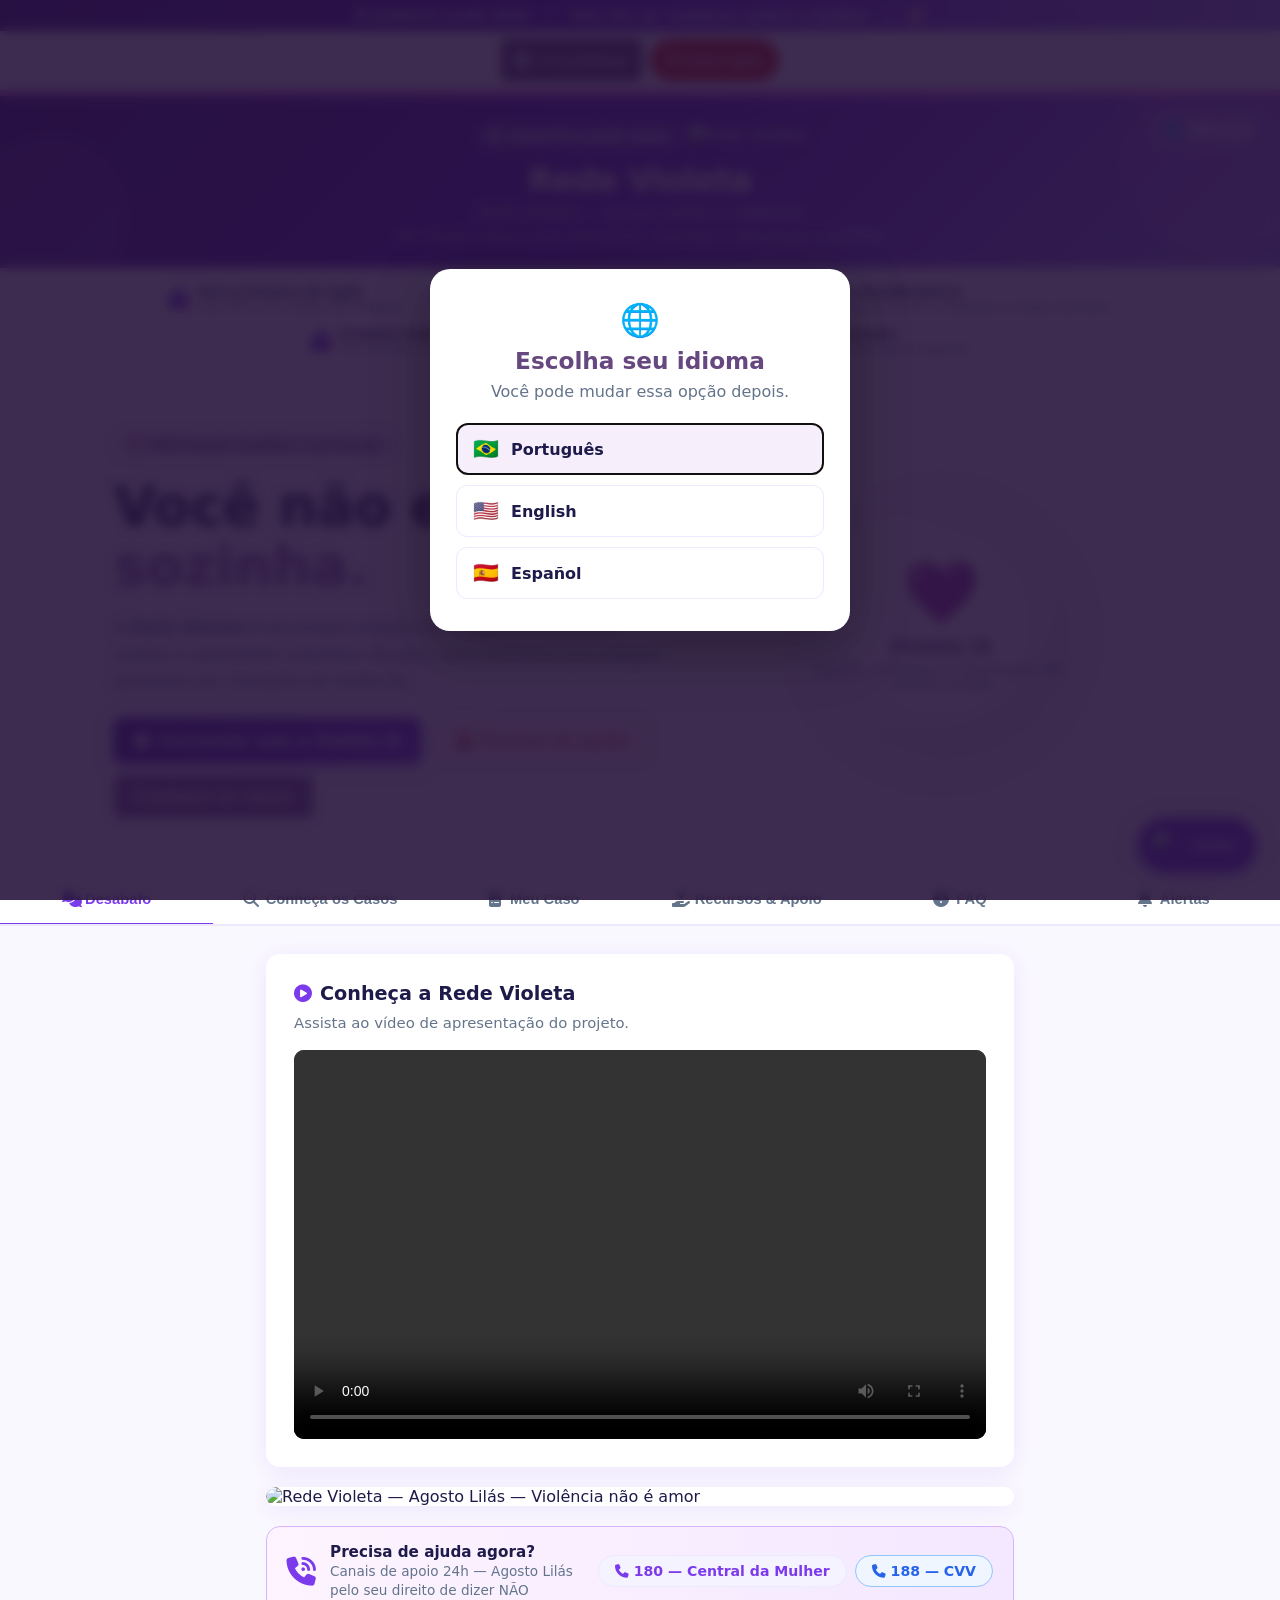
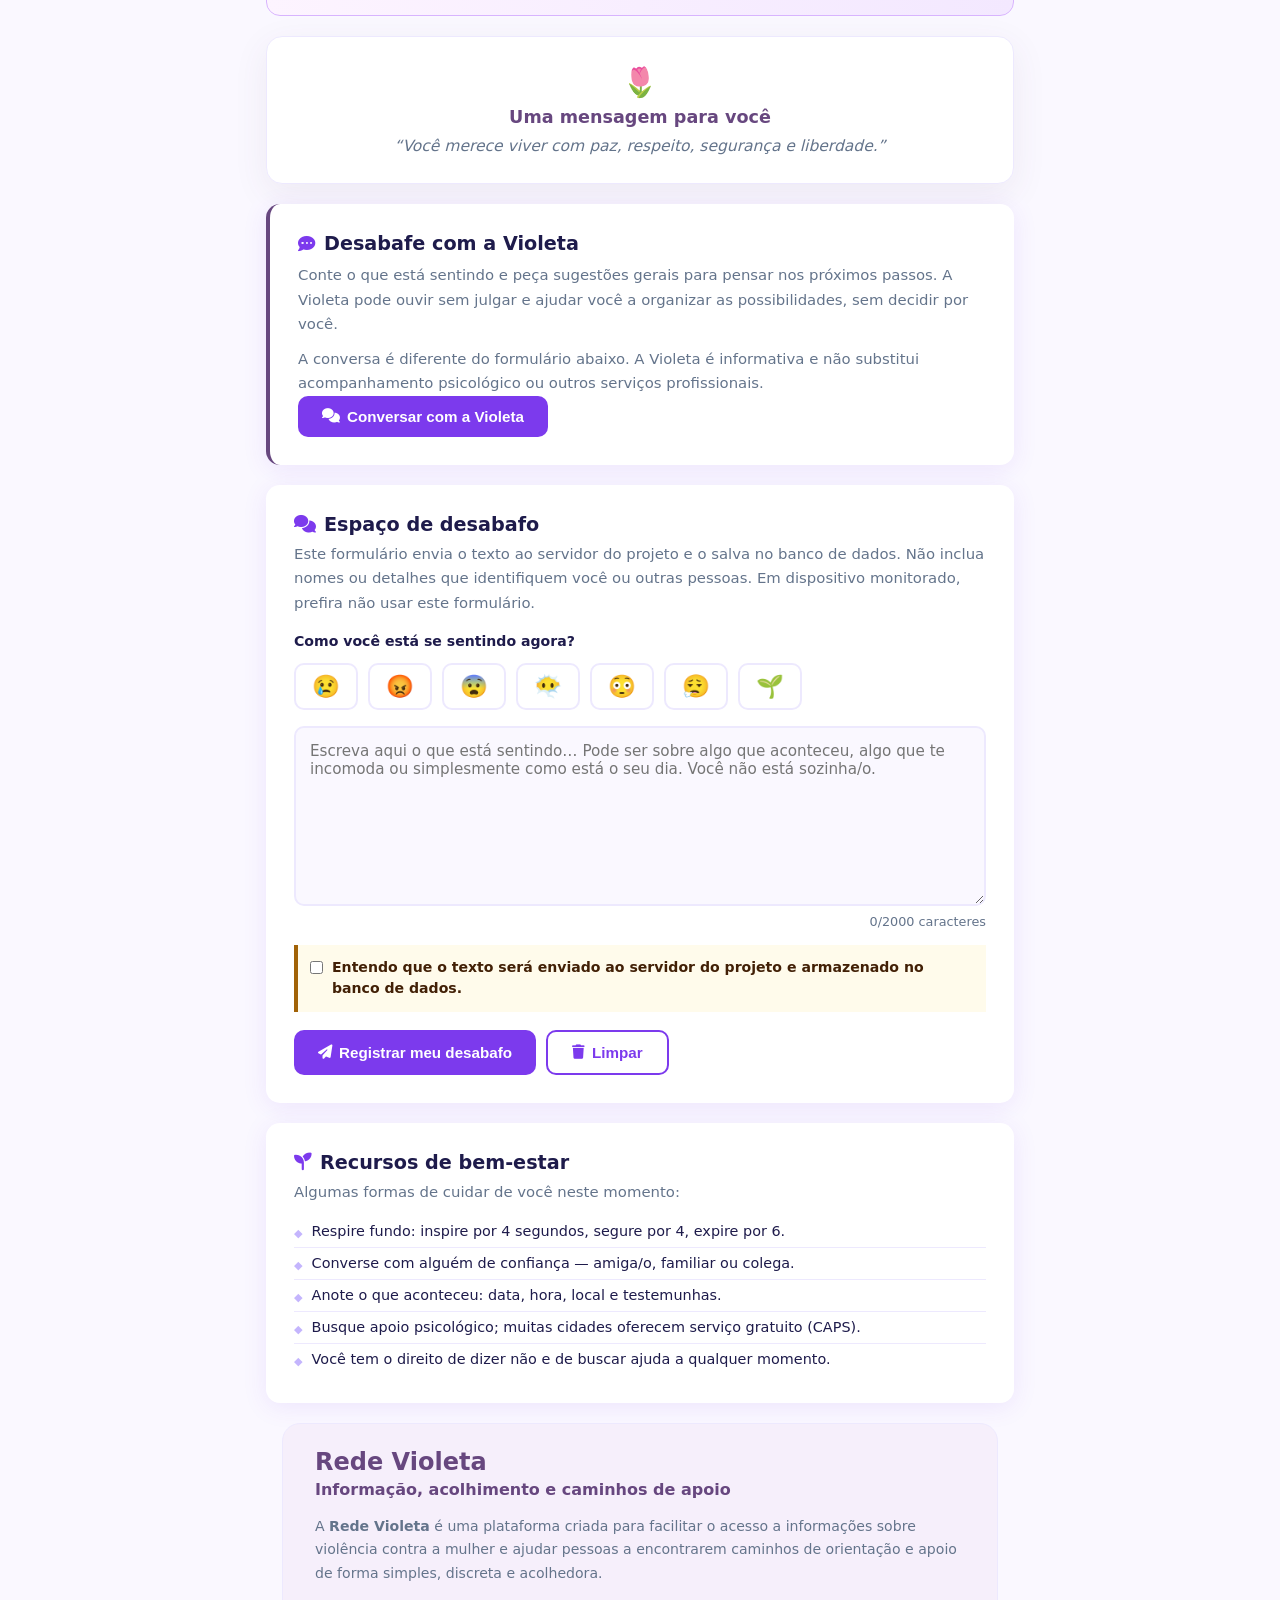
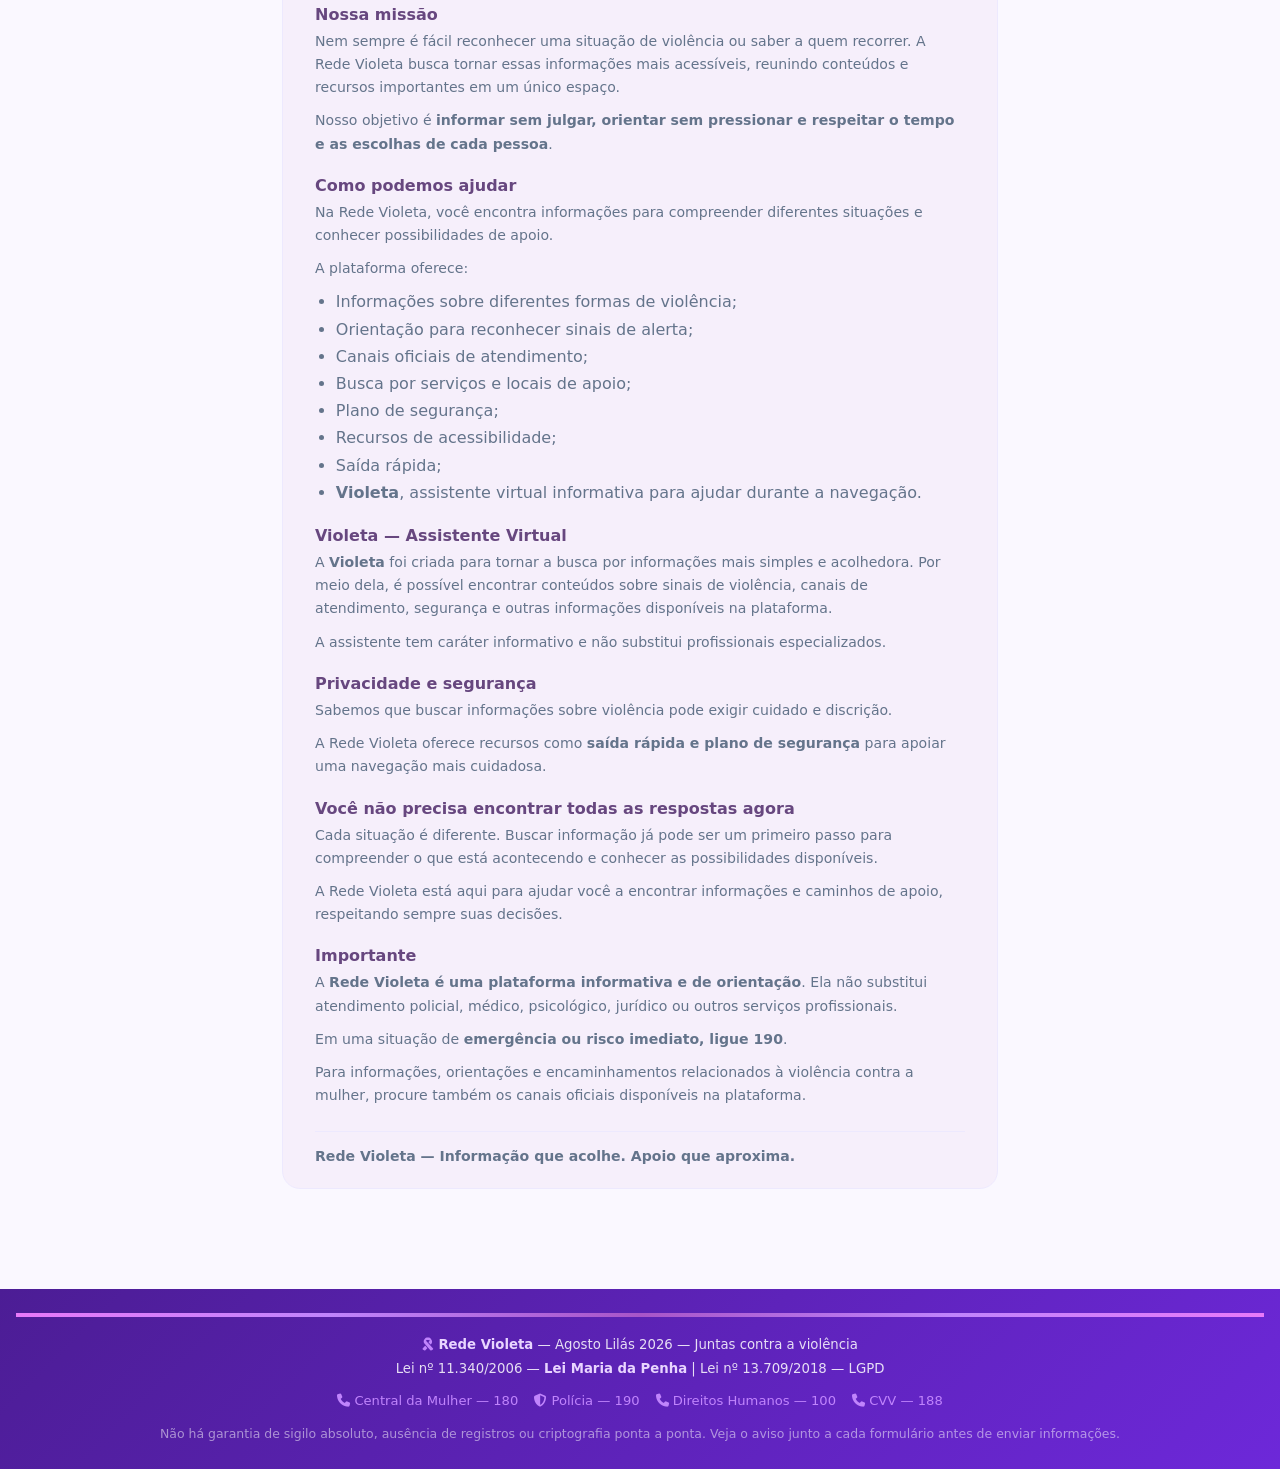
==== index.html @ a1404927 "o" ====
<!DOCTYPE html>
<html lang="pt-BR">
<head>
  <meta charset="UTF-8" />
  <meta name="viewport" content="width=device-width, initial-scale=1.0" />
  <title>Rede Violeta</title>
  <meta http-equiv="Content-Security-Policy" content="default-src 'self'; script-src 'self' 'unsafe-inline' https://unpkg.com; style-src 'self' 'unsafe-inline' https://unpkg.com https://cdnjs.cloudflare.com; font-src 'self' https://cdnjs.cloudflare.com data:; img-src 'self' data: blob: https:; media-src 'self'; connect-src 'self' https: http://localhost:* http://127.0.0.1:*; object-src 'none'; base-uri 'self'; form-action 'self'" />
  <meta name="referrer" content="no-referrer" />
  <meta name="theme-color" content="#6b4d5b" />
  <meta name="description" content="Informações educativas e caminhos de apoio. Em emergência, ligue 190." />
  <link rel="manifest" href="manifest.webmanifest" />
  <link rel="icon" href="data:image/svg+xml,<svg xmlns='http://www.w3.org/2000/svg' viewBox='0 0 100 100'><text y='.9em' font-size='90'>🌸</text></svg>" />
  <link rel="stylesheet" href="style.css" />
  <link rel="stylesheet" href="https://unpkg.com/leaflet@1.9.4/dist/leaflet.css" integrity="sha256-p4NxAoJBhIIN+hmNHrzRCf9tD/miZyoHS5obTRR9BMY=" crossorigin="" />
  <link rel="stylesheet" href="https://cdnjs.cloudflare.com/ajax/libs/font-awesome/6.5.0/css/all.min.css" />
</head>
<body>

<section class="language-gate" id="languageGate" role="dialog" aria-modal="true" aria-labelledby="languageGateTitle">
  <div class="language-gate-card">
    <div class="language-gate-icon" aria-hidden="true">🌐</div>
    <h1 id="languageGateTitle">Escolha seu idioma</h1>
    <p>Você pode mudar essa opção depois.</p>
    <div class="language-options">
      <button type="button" onclick="setSiteLanguage('pt')"><span>🇧🇷</span> Português</button>
      <button type="button" onclick="setSiteLanguage('en')"><span>🇺🇸</span> English</button>
      <button type="button" onclick="setSiteLanguage('es')"><span>🇪🇸</span> Español</button>
    </div>
  </div>
</section>

<!-- ─── Acessibilidade ─── -->
<div class="a11y-panel" id="a11yPanel" role="dialog" aria-modal="false" aria-labelledby="a11yPanelTitle">
  <h2 id="a11yPanelTitle">♿ Acessibilidade
    <button class="a11y-close" onclick="painelAcessibilidade(false)" aria-label="Fechar opções de acessibilidade">&times;</button>
  </h2>
  <p class="a11y-sub">Ajuste a página do seu jeito. As preferências ficam salvas neste navegador.</p>

  <div class="a11y-option">
    <span class="a11y-label">Tamanho da fonte</span>
    <div class="a11y-font-controls">
      <button type="button" onclick="alterarFonte(-10)" aria-label="Diminuir fonte">A-</button>
      <button type="button" onclick="alterarFonte(0)" aria-label="Fonte padrão">A</button>
      <button type="button" onclick="alterarFonte(10)" aria-label="Aumentar fonte">A+</button>
    </div>
  </div>

  <div class="a11y-option">
    <span class="a11y-label">Alto contraste</span>
    <label class="a11y-switch">
      <input type="checkbox" id="a11yContrast" onchange="definirPreferenciaAcessibilidade('contrast', this.checked)" aria-label="Ativar alto contraste">
      <span class="a11y-track"></span><span class="a11y-thumb"></span>
    </label>
  </div>

  <div class="a11y-option">
    <span class="a11y-label">Ler conteúdo em voz alta</span>
    <label class="a11y-switch">
      <input type="checkbox" id="a11yReadAloud" onchange="definirPreferenciaAcessibilidade('readOnClick', this.checked)" aria-label="Ativar leitura de conteúdo em voz alta ao clicar nos textos">
      <span class="a11y-track"></span><span class="a11y-thumb"></span>
    </label>
  </div>

  <div class="a11y-option">
    <span class="a11y-label">Pausar animações</span>
    <label class="a11y-switch">
      <input type="checkbox" id="a11yMotion" onchange="definirPreferenciaAcessibilidade('reducedMotion', this.checked)" aria-label="Pausar animações e transições">
      <span class="a11y-track"></span><span class="a11y-thumb"></span>
    </label>
  </div>

  <div class="a11y-option">
    <span class="a11y-label">Foco visível destacado</span>
    <label class="a11y-switch">
      <input type="checkbox" id="a11yFocus" onchange="definirPreferenciaAcessibilidade('focus', this.checked)" aria-label="Destacar foco do teclado">
      <span class="a11y-track"></span><span class="a11y-thumb"></span>
    </label>
  </div>

  <div class="a11y-option" style="border-top:1px solid var(--border);">
    <span class="a11y-label">Restaurar padrões</span>
    <button class="btn btn-outline" style="padding:6px 12px;font-size:.78rem;" onclick="resetAcessibilidade()">Resetar</button>
  </div>
</div>

<!-- ─── Banner Campanha ─── -->
<div class="campaign-banner">
  <i class="fa-solid fa-ribbon"></i> AGOSTO LILÁS 2026 <span>|</span> Pelo fim da violência contra a mulher <span>|</span> 🌸
</div>

<div class="utility-bar" role="toolbar" aria-label="Acessibilidade e segurança">
  <button class="a11y-fab" id="a11yFab" onclick="painelAcessibilidade()" aria-haspopup="true" aria-expanded="false" aria-controls="a11yPanel" aria-label="Abrir opções de acessibilidade">
    <i class="fa-solid fa-universal-access" aria-hidden="true"></i><span>Acessibilidade</span>
  </button>
  <button class="quick-exit-btn" id="quickExitBtn" onclick="saidaRapida()" aria-label="Sair rapidamente deste site e ir para uma página neutra">
    <i class="fa-solid fa-arrow-up-right-from-square" aria-hidden="true"></i> Saída rápida
  </button>
</div>

<!-- ───────── Header ───────── -->
<header>
  <div class="header-ribbon"></div>
  <div class="header-inner">
    <button type="button" class="language-change-btn" onclick="showLanguagePicker()" aria-label="Mudar idioma">🌐 <span data-i18n="language-button">Idioma</span></button>
    <div class="header-campaign"><i class="fa-solid fa-ribbon dot-spin"></i> Agosto Lilás 2026</div>
    <img src="img/img.jpeg" alt="Rede Violeta" class="header-logo" />
    <h1>Rede Violeta</h1>
    <p class="h1-sub">Rede Violeta — Juntas contra a violência</p>
    <p>Um espaço seguro para desabafar, aprender e denunciar o assédio.</p>
    <button class="pwa-install-btn" id="installPwaBtn" type="button" hidden>
      <i class="fa-solid fa-download" aria-hidden="true"></i> Instalar aplicativo
    </button>
  </div>
</header>

<!-- ─── Faixa de Confiabilidade ─── -->
<div class="trust-strip" role="list" aria-label="Indicadores de segurança">
  <div class="trust-item" role="listitem">
    <span class="trust-icon"><i class="fa-solid fa-lock"></i></span>
    <div>
      <strong>Sem promessa de sigilo</strong>
      <span>Leia como seus dados são tratados</span>
    </div>
  </div>
  <div class="trust-sep" aria-hidden="true"></div>
  <div class="trust-item" role="listitem">
    <span class="trust-icon"><i class="fa-solid fa-shield-halved"></i></span>
    <div>
      <strong>Dados enviados ao servidor</strong>
      <span>Desabafos e denúncias são persistidos pelo projeto</span>
    </div>
  </div>
  <div class="trust-sep" aria-hidden="true"></div>
  <div class="trust-item" role="listitem">
    <span class="trust-icon"><i class="fa-solid fa-file-contract"></i></span>
    <div>
      <strong>Evite identificadores</strong>
      <span>Não informe nomes, endereços ou dados sensíveis</span>
    </div>
  </div>
  <div class="trust-sep" aria-hidden="true"></div>
  <div class="trust-item" role="listitem">
    <span class="trust-icon"><i class="fa-solid fa-lock"></i></span>
    <div>
      <strong>Conexão depende da hospedagem</strong>
      <span>Use somente o endereço oficial com HTTPS</span>
    </div>
  </div>
  <div class="trust-sep" aria-hidden="true"></div>
  <div class="trust-item" role="listitem">
    <span class="trust-icon"><i class="fa-solid fa-circle-check"></i></span>
    <div>
      <strong>Sem garantia contra rastreamento</strong>
      <span>Navegador, rede e hospedagem podem gerar registros</span>
    </div>
  </div>
</div>

<!-- ───────── Hero ───────── -->
<div class="hero-wrap" id="inicio">
  <div class="hero">
    <div>
      <span class="hero-label">🌷 Informação também é proteção</span>
      <h1>Você não está <span>sozinha.</span></h1>
      <p class="hero-desc">
        A <strong>Rede Violeta</strong> é um projeto acadêmico criado para informar,
        acolher e apresentar caminhos de apoio para mulheres que estejam passando
        por situações de violência.
      </p>
      <div class="hero-buttons">
        <a href="#" class="btn-ai-hero" onclick="openAssistant(); return false;">
          <i class="fa-solid fa-comment-dots" aria-hidden="true"></i> Conversar com a Violeta IA
        </a>
        <a href="#" class="btn-emergency-hero" onclick="switchTab('recursos'); document.querySelector('.tab-nav').scrollIntoView({behavior:'smooth'}); return false;">
          🚨 Preciso de ajuda
        </a>
        <a href="#" class="btn-cases-hero" onclick="switchTab('identificar'); document.querySelector('.tab-nav').scrollIntoView({behavior:'smooth'}); return false;">
          Conheça os casos
        </a>
      </div>
    </div>
    <div class="hero-art">
      <div class="lilac-circle">
        <div class="art-content">
          <div class="art-heart">💜</div>
          <h3>Violeta IA</h3>
          <p>Escuta acolhedora e informação; não substitui terapia</p>
        </div>
      </div>
    </div>
  </div>
</div>

<!-- ───────── Tabs ───────── -->
<nav class="tab-nav" role="tablist">
  <button class="tab-btn active" onclick="switchTab('desabafo')" role="tab" aria-selected="true">
    <i class="fa-solid fa-comments"></i> Desabafo
  </button>
  <button class="tab-btn" onclick="switchTab('identificar')" role="tab" aria-selected="false">
    <i class="fa-solid fa-magnifying-glass"></i> Conheça os Casos
  </button>
  <button class="tab-btn" onclick="switchTab('quiz')" role="tab" aria-selected="false">
    <i class="fa-solid fa-clipboard-list"></i> Meu Caso
  </button>
  <button class="tab-btn" onclick="switchTab('recursos')" role="tab" aria-selected="false">
    <i class="fa-solid fa-hand-holding-heart"></i> Recursos & Apoio
  </button>
  <button class="tab-btn" onclick="switchTab('faq')" role="tab" aria-selected="false">
    <i class="fa-solid fa-circle-question"></i> FAQ
  </button>
  <button class="tab-btn" onclick="switchTab('alertas')" role="tab" aria-selected="false">
    <i class="fa-solid fa-bell"></i> Alertas
  </button>
</nav>

<!-- ───────── Main ───────── -->
<main>

  <!-- ══════ ABA 1 — DESABAFO ══════ -->
  <section id="tab-desabafo" class="tab-pane active">

    <div class="card presentation-video-card">
      <h2 id="presentationVideoTitle"><i class="fa-solid fa-circle-play" aria-hidden="true"></i> Conheça a Rede Violeta</h2>
      <p>Assista ao vídeo de apresentação do projeto.</p>
      <video class="presentation-video" controls preload="metadata" playsinline aria-labelledby="presentationVideoTitle">
        <source src="video/violeta.mp4" type="video/mp4" />
        Seu navegador não oferece suporte à reprodução de vídeo.
      </video>
    </div>

    <div class="card banner-card">
      <img src="img/img.jpeg" alt="Rede Violeta — Agosto Lilás — Violência não é amor" class="banner-img" />
    </div>

    <div class="hotline-strip">
      <span class="hl-icon"><i class="fa-solid fa-phone-volume"></i></span>
      <div class="hl-text">
        <strong>Precisa de ajuda agora?</strong>
        <span>Canais de apoio 24h — Agosto Lilás pelo seu direito de dizer NÃO</span>
      </div>
      <div class="hl-numbers">
        <a href="tel:180" class="hotline-number hn-lilac"><i class="fa-solid fa-phone"></i> 180 — Central da Mulher</a>
        <a href="tel:188" class="hotline-number hn-blue"><i class="fa-solid fa-phone"></i> 188 — CVV</a>
      </div>
    </div>

    <div class="message-card">
      <div class="message-icon">🌷</div>
      <h2>Uma mensagem para você</h2>
      <p id="comfortMessage">&ldquo;Você merece viver com paz, respeito, segurança e liberdade.&rdquo;</p>
    </div>

    <div class="card violeta-support-card">
      <h2><i class="fa-solid fa-comment-dots" aria-hidden="true"></i> Desabafe com a Violeta</h2>
      <p>Conte o que está sentindo e peça sugestões gerais para pensar nos próximos passos. A Violeta pode ouvir sem julgar e ajudar você a organizar as possibilidades, sem decidir por você.</p>
      <p class="violeta-support-limit">A conversa é diferente do formulário abaixo. A Violeta é informativa e não substitui acompanhamento psicológico ou outros serviços profissionais.</p>
      <button type="button" class="btn btn-primary" onclick="openAssistant()">
        <i class="fa-solid fa-comments" aria-hidden="true"></i> Conversar com a Violeta
      </button>
    </div>

    <div class="card">
      <h2><i class="fa-solid fa-comments"></i> Espaço de desabafo</h2>
      <p>Este formulário envia o texto ao servidor do projeto e o salva no banco de dados. Não inclua nomes ou detalhes que identifiquem você ou outras pessoas. Em dispositivo monitorado, prefira não usar este formulário.</p>

      <div class="mood-wrap">
        <label class="mood-label">Como você está se sentindo agora?</label>
        <div class="mood-row" id="moodRow">
          <button class="mood-btn" data-mood="triste"        title="Triste">😢</button>
          <button class="mood-btn" data-mood="com raiva"     title="Com raiva">😡</button>
          <button class="mood-btn" data-mood="com medo"      title="Com medo">😨</button>
          <button class="mood-btn" data-mood="perdida/o"     title="Perdida/o">😶‍🌫️</button>
          <button class="mood-btn" data-mood="envergonhada/o" title="Envergonhada/o">😳</button>
          <button class="mood-btn" data-mood="aliviada/o"    title="Aliviada/o">😮‍💨</button>
          <button class="mood-btn" data-mood="esperançosa/o" title="Esperançosa/o">🌱</button>
        </div>
      </div>

      <textarea id="desabafoText"
        placeholder="Escreva aqui o que está sentindo… Pode ser sobre algo que aconteceu, algo que te incomoda ou simplesmente como está o seu dia. Você não está sozinha/o."
        oninput="updateCharCount(this,'desabafoCount',2000)" maxlength="2000"></textarea>
      <div class="char-count"><span id="desabafoCount">0</span>/2000 caracteres</div>
      <div id="desabafoError" class="alert alert-warning mt-14 is-hidden" role="alert">
        <span><i class="fa-solid fa-triangle-exclamation"></i></span>
        <span>Não foi possível confirmar o recebimento. O servidor pode ter recebido o texto; evite reenviar para não criar duplicatas. Em perigo imediato, ligue 190.</span>
      </div>

      <div id="moodFeedback" class="alert alert-info mt-14 is-hidden">
        <span><i class="fa-solid fa-lightbulb"></i></span>
        <span id="moodFeedbackText"></span>
      </div>

      <label class="consent-note"><input type="checkbox" id="desabafoConsent"> Entendo que o texto será enviado ao servidor do projeto e armazenado no banco de dados.</label>
      <div class="btn-row">
        <button class="btn btn-primary" onclick="enviarDesabafo()"><i class="fa-solid fa-paper-plane"></i> Registrar meu desabafo</button>
        <button class="btn btn-outline" onclick="limparDesabafo()"><i class="fa-solid fa-trash"></i> Limpar</button>
      </div>
    </div>

    <div class="card is-hidden" id="desabafoSuccess">
      <div class="success-overlay show">
        <div class="success-circle"><i class="fa-solid fa-check"></i></div>
        <h3>Obrigada por confiar!</h3>
        <p>O servidor do projeto confirmou o recebimento. O texto pode permanecer armazenado; não há garantia de sigilo absoluto. Você merece apoio e não está sozinha/o nessa situação.</p>
        <div id="assedioClassif" class="alert alert-info mt-12 is-hidden"></div>
        <div id="formalizarConfirm" class="alert alert-success mt-10 is-hidden"><span><i class="fa-solid fa-check"></i></span><span>Relato registrado no sistema do projeto; não é boletim de ocorrência nem denúncia oficial.</span></div>
        <div id="formalizarError" class="alert alert-warning mt-10 is-hidden" role="alert"><span><i class="fa-solid fa-triangle-exclamation"></i></span><span>Não foi possível formalizar a denúncia agora. Tente novamente mais tarde ou procure um serviço de atendimento.</span></div>
        <div class="btn-row centered mt-16">
          <button class="btn btn-outline is-hidden" id="btnFormalizar" onclick="formalizarDenuncia()"><i class="fa-solid fa-file-lines"></i> Enviar relato ao projeto</button>
          <button class="btn btn-outline mt-18" onclick="novoDesabafo()">Fazer outro desabafo</button>
        </div>
      </div>
    </div>

    <div class="card">
      <h2><i class="fa-solid fa-seedling"></i> Recursos de bem-estar</h2>
      <p>Algumas formas de cuidar de você neste momento:</p>
      <ul class="checklist mt-12">
        <li>Respire fundo: inspire por 4 segundos, segure por 4, expire por 6.</li>
        <li>Converse com alguém de confiança — amiga/o, familiar ou colega.</li>
        <li>Anote o que aconteceu: data, hora, local e testemunhas.</li>
        <li>Busque apoio psicológico; muitas cidades oferecem serviço gratuito (CAPS).</li>
        <li>Você tem o direito de dizer não e de buscar ajuda a qualquer momento.</li>
      </ul>
    </div>

  </section>

  <!-- ══════ ABA 2 — Conheça os Casos ══════ -->
  <section id="tab-identificar" class="tab-pane">

    <div class="card card-agosto">
      <h2><i class="fa-solid fa-ribbon"></i> O que é o Agosto Lilás?</h2>
      <p>O <strong>Agosto Lilás</strong> é um movimento nacional de conscientização contra a violência doméstica e sexual. Instituído em agosto — mês da Lei Maria da Penha (Lei nº 11.340/2006, sancionada em 07/08/2006) — o movimento usa o roxo/lilás como símbolo de resistência e esperança.</p>
      <p class="muted">No Brasil, <strong>1 mulher é vítima de violência a cada 6 minutos</strong>. Falar sobre isso é o primeiro passo para mudar.</p>
    </div>

    <div class="card">
      <h2><i class="fa-solid fa-book-open"></i> Casos que marcaram a história</h2>
      <p>Conhecer casos históricos ajuda a compreender a importância da prevenção, da informação e da rede de proteção.</p>
      <div class="simple-cases-grid">

        <article class="simple-case-card" id="caso-angela-diniz">
          <span class="case-year-badge">1976</span>
          <h3>Ângela Diniz</h3>
          <p>A socialite mineira foi assassinada pelo então namorado. O julgamento provocou grande debate social sobre a culpabilização da vítima e impulsionou discussões importantes sobre a violência contra mulheres.</p>
          <div class="case-msg-box">💜 O caso contribuiu para debates históricos sobre violência contra mulheres e sobre argumentos que culpabilizam vítimas.</div>
        </article>

        <article class="simple-case-card" id="caso-daniella-perez">
          <span class="case-year-badge">1992</span>
          <h3>Daniella Perez</h3>
          <p>A atriz e bailarina foi assassinada em 1992. O caso provocou grande mobilização social e a participação de sua mãe, Gloria Perez, em mudanças na legislação penal.</p>
          <div class="case-msg-box">💜 O caso mostra como a mobilização social pode contribuir para mudanças importantes na legislação.</div>
        </article>

        <article class="simple-case-card" id="caso-eloa-pimentel">
          <span class="case-year-badge">2008</span>
          <h3>Eloá Pimentel</h3>
          <p>Aos 15 anos, Eloá foi mantida em cárcere privado pelo ex-namorado em Santo André, SP. O caso teve grande repercussão nacional e o agressor foi condenado a 98 anos e 8 meses.</p>
          <div class="case-msg-box">💜 O caso reforça a importância de reconhecer situações de controle e ameaça e buscar ajuda.</div>
        </article>

        <article class="simple-case-card" id="caso-eliza-samudio">
          <span class="case-year-badge">2010</span>
          <h3>Eliza Samudio</h3>
          <p>Eliza desapareceu em 2010. O caso envolveu o então goleiro Bruno Fernandes e teve grande repercussão nacional, evidenciando a importância de redes de proteção.</p>
          <div class="case-msg-box">💜 A história reforça a importância de redes de proteção e de canais para pedir ajuda.</div>
        </article>

        <article class="simple-case-card" id="caso-mercia-nakashima">
          <span class="case-year-badge">2010</span>
          <h3>Mércia Nakashima</h3>
          <p>A advogada foi assassinada em 2010. O caso foi julgado pelo Tribunal do Júri de Guarulhos — primeiro julgamento televisionado ao vivo no Brasil. O agressor foi condenado a 22 anos e 8 meses.</p>
          <div class="case-msg-box">💜 O caso evidencia a importância da investigação, da Justiça e do acolhimento às famílias das vítimas.</div>
        </article>

      </div>
      <p class="cases-note"><strong>Importante:</strong> os casos apresentados são fatos históricos utilizados exclusivamente para fins educativos e de conscientização.</p>
    </div>

    <div class="card">
      <h2><i class="fa-solid fa-magnifying-glass"></i> O que é assédio?</h2>
      <p>Assédio é qualquer comportamento indesejado que cause constrangimento, humilhação, intimidação ou sofrimento. Pode ser físico, verbal, virtual ou psicológico.</p>
      <div class="alert alert-warning mt-14">
        <span><i class="fa-solid fa-triangle-exclamation"></i></span>
        <span>O assédio <strong>nunca</strong> é culpa de quem sofre. Independentemente de roupa, comportamento ou relação com o agressor.</span>
      </div>
    </div>

    <div class="accordion">

      <div class="acc-item">
        <button class="acc-header" onclick="toggleAcc(this)">
          <span class="acc-icon"><i class="fa-solid fa-building"></i></span> Assédio Moral no Trabalho
          <span class="acc-chevron">▼</span>
        </button>
        <div class="acc-body">
          <p>Exposição repetida a situações humilhantes ou constrangedoras no ambiente de trabalho.</p>
          <ul class="checklist mt-10">
            <li>Ser ignorada/o sistematicamente por colegas ou superiores.</li>
            <li>Receber tarefas impossíveis de cumprir para ser culpabilizada/o.</li>
            <li>Sofrer piadas, apelidos ofensivos ou humilhações na frente de outros.</li>
            <li>Ter méritos negados ou trabalho atribuído a outra pessoa.</li>
            <li>Ameaças constantes de demissão sem motivo justificado.</li>
            <li>Isolamento forçado ou retirada de responsabilidades sem explicação.</li>
          </ul>
        </div>
      </div>

      <div class="acc-item">
        <button class="acc-header" onclick="toggleAcc(this)">
          <span class="acc-icon"><i class="fa-solid fa-heart-pulse"></i></span> Assédio Sexual
          <span class="acc-chevron">▼</span>
        </button>
        <div class="acc-body">
          <p>Conduta de natureza sexual não desejada, que constranja ou cause desconforto.</p>
          <ul class="checklist mt-10">
            <li>Comentários, piadas ou insinuações de cunho sexual.</li>
            <li>Toques não consentidos em qualquer parte do corpo.</li>
            <li>Convites insistentes para encontros após rejeição clara.</li>
            <li>Envio de imagens, vídeos ou mensagens de conteúdo sexual não solicitado.</li>
            <li>Chantagem com vantagens profissionais em troca de favores sexuais.</li>
            <li>Olhares ou gestos lascivos e intimidadores.</li>
          </ul>
        </div>
      </div>

      <div class="acc-item">
        <button class="acc-header" onclick="toggleAcc(this)">
          <span class="acc-icon"><i class="fa-solid fa-mobile-screen"></i></span> Assédio Virtual (Cyberbullying / Stalking Online)
          <span class="acc-chevron">▼</span>
        </button>
        <div class="acc-body">
          <p>Perseguição, humilhação ou ameaças realizadas por meios digitais.</p>
          <ul class="checklist mt-10">
            <li>Mensagens ofensivas, ameaças ou difamação em redes sociais.</li>
            <li>Compartilhamento de fotos ou vídeos íntimos sem consentimento (revenge porn).</li>
            <li>Monitoramento excessivo de perfis, localização ou atividades online.</li>
            <li>Criação de perfis falsos para assediar ou difamar.</li>
            <li>Exclusão social online organizada por um grupo.</li>
          </ul>
        </div>
      </div>

      <div class="acc-item">
        <button class="acc-header" onclick="toggleAcc(this)">
          <span class="acc-icon"><i class="fa-solid fa-house"></i></span> Assédio Doméstico / Familiar
          <span class="acc-chevron">▼</span>
        </button>
        <div class="acc-body">
          <p>Comportamentos controladores e abusivos dentro de relações familiares ou afetivas.</p>
          <ul class="checklist mt-10">
            <li>Controle de com quem você fala, sai ou se relaciona.</li>
            <li>Críticas constantes, xingamentos ou desvalorização.</li>
            <li>Ameaças veladas ou explícitas de agressão física.</li>
            <li>Controle financeiro — impedir acesso ao próprio dinheiro.</li>
            <li>Ciúmes excessivos e cobranças de localização a todo momento.</li>
          </ul>
        </div>
      </div>

      <div class="acc-item">
        <button class="acc-header" onclick="toggleAcc(this)">
          <span class="acc-icon"><i class="fa-solid fa-school"></i></span> Assédio Escolar (Bullying)
          <span class="acc-chevron">▼</span>
        </button>
        <div class="acc-body">
          <p>Comportamento agressivo e repetitivo contra estudantes em ambiente escolar.</p>
          <ul class="checklist mt-10">
            <li>Apelidos ofensivos, ridicularização ou exclusão do grupo.</li>
            <li>Agressões físicas, empurrões ou destruição de objetos.</li>
            <li>Ameaças ou chantagem por materiais escolares, dinheiro ou favores.</li>
            <li>Difamação ou fofocas para isolar a vítima socialmente.</li>
          </ul>
        </div>
      </div>

    </div>

    <div class="card mt-20">
      <h2><i class="fa-solid fa-triangle-exclamation"></i> Sinais de alerta em você mesma/o</h2>
      <p>Se você está passando por assédio, pode notar alguns desses efeitos:</p>
      <div class="symptoms-grid">
        <div class="alert alert-danger m-0"><span>😰</span><span>Ansiedade ou medo constante</span></div>
        <div class="alert alert-danger m-0"><span>😴</span><span>Insônia ou pesadelos</span></div>
        <div class="alert alert-warning m-0"><span>🤒</span><span>Dores físicas sem causa aparente</span></div>
        <div class="alert alert-warning m-0"><span>😞</span><span>Queda na autoestima</span></div>
        <div class="alert alert-info m-0"><span>🚪</span><span>Evitar lugares ou pessoas</span></div>
        <div class="alert alert-info m-0"><span>🧩</span><span>Dificuldade de concentração</span></div>
      </div>
    </div>

    <div class="card">
      <h2><i class="fa-solid fa-circle-check"></i> O que fazer se isso acontecer comigo?</h2>
      <ol class="ol-steps">
        <li><strong>Documente tudo</strong> — salve prints, e-mails, mensagens, datas e horários.</li>
        <li><strong>Não confronte sozinha/o</strong> — especialmente se houver risco de violência.</li>
        <li><strong>Busque testemunhas</strong> — alguém que tenha presenciado situações.</li>
        <li><strong>Comunique à instituição</strong> — RH, direção escolar, conselho tutelar, etc.</li>
        <li><strong>Registre boletim de ocorrência</strong> — na delegacia da mulher ou online.</li>
        <li><strong>Procure apoio jurídico e psicológico</strong> — muitos são gratuitos.</li>
      </ol>
    </div>

    <div class="card">
      <h2><i class="fa-solid fa-book-open"></i> Isso é violência? Mitos, direitos e apoio</h2>
      <div class="education-grid">
        <article><h3>Isso é violência?</h3><p>Controle, ameaça, humilhação, perseguição, violência sexual e retenção de documentos também merecem atenção. Você não precisa ter certeza sobre o nome para pedir orientação.</p></article>
        <article><h3>Mito: “ciúme prova amor”</h3><p>Vigilância, isolamento e controle não são demonstrações de afeto. Relações devem respeitar autonomia e consentimento.</p></article>
        <article><h3>Seus direitos</h3><p>Você pode buscar orientação, atendimento de saúde e proteção. O Ligue 180 informa sobre serviços; em perigo imediato, ligue 190.</p></article>
        <article><h3>Como apoiar uma amiga</h3><p>Escute sem julgar, acredite no relato, não pressione decisões e pergunte como ajudar. Não confronte a pessoa agressora sem consentimento e avaliação de segurança.</p></article>
      </div>
      <p class="cases-note">Conteúdo educativo geral; não substitui orientação jurídica, policial ou de saúde individual.</p>
    </div>

    <!-- Mapa integrado -->
    <div id="timelineCard" class="card is-hidden">
      <h2><i class="fa-solid fa-clock-rotate-left"></i> Linha do Tempo</h2>
      <p>Eventos históricos relevantes para a legislação de proteção à mulher.</p>
      <div id="timelineList" class="timeline mt-14"></div>
    </div>

    <!-- Mapa integrado -->
    <div class="card">
      <h2><i class="fa-solid fa-map-location-dot"></i> Delegacias da Mulher (DEAM)</h2>
      <p>O mapa pode exibir dados de exemplo ou informações desatualizadas. Confirme endereço e funcionamento com canais oficiais antes de se deslocar.</p>
      <div id="mapContainer" class="map-container"></div>
      <div id="mapLegendDelegacias" class="map-legend">
        <div class="legend-item"><span class="legend-dot dot-purple"></span> Delegacia Especializada da Mulher (DEAM)</div>
        <div class="legend-item"><span class="legend-dot dot-blue"></span> Clique no marcador para ver telefone e endereço</div>
      </div>
    </div>

    <div class="card">
      <h2><i class="fa-solid fa-map-location-dot"></i> Buscar serviços de apoio</h2>
      <p>Informe uma cidade e escolha um serviço. A busca será aberta em um mapa externo; o local não é enviado à Rede Violeta.</p>
      <div class="support-search-row">
        <label for="supportService">Serviço</label>
        <select id="supportService">
          <option value="Delegacia da Mulher DEAM">Delegacia da Mulher (DEAM)</option>
          <option value="Defensoria Pública">Defensoria Pública</option>
          <option value="CRAS CREAS">CRAS / CREAS</option>
          <option value="UBS Unidade Básica de Saúde">UBS</option>
          <option value="Centro de Referência de Atendimento à Mulher">Centro de Referência da Mulher</option>
        </select>
        <label for="supportCity">Cidade e estado</label>
        <input id="supportCity" type="text" autocomplete="address-level2" placeholder="Ex.: Recife, PE" />
        <button class="btn btn-primary" type="button" onclick="abrirBuscaApoio()"><i class="fa-solid fa-arrow-up-right-from-square" aria-hidden="true"></i> Buscar no mapa</button>
      </div>
    </div>

  </section>

  <!-- ══════ ABA 4 — QUIZ (MEU CASO) ══════ -->
  <section id="tab-quiz" class="tab-pane">
    <div class="card">
      <h2><i class="fa-solid fa-clipboard-list"></i> Meu Caso — Estou em situação de assédio?</h2>
      <p>Responda as perguntas abaixo com sinceridade. O resultado é <strong>apenas orientativo</strong> e não substitui apoio profissional.</p>
      <div class="quiz-progress-wrap quiz-wrap-mt">
        <div class="quiz-progress-label">
          <span id="qProgressLabel">Pergunta 1 de 8</span>
          <span id="qProgressPct">0%</span>
        </div>
        <div class="progress-bar-wrap"><div class="progress-bar" id="qProgressBar"></div></div>
      </div>
      <div id="quizQuestions">
        <div class="quiz-question" data-q="0"><p class="quiz-q-text">1. Alguém faz comentários, piadas ou gestos de conteúdo sexual ou íntimo sem sua permissão?</p><div class="quiz-options"><label class="quiz-opt"><input type="radio" name="q0" value="2"> Sim, frequentemente</label><label class="quiz-opt"><input type="radio" name="q0" value="1"> Às vezes</label><label class="quiz-opt"><input type="radio" name="q0" value="0"> Não</label></div></div>
        <div class="quiz-question is-hidden" data-q="1"><p class="quiz-q-text">2. Você sente medo ou ansiedade quando vai ao trabalho, escola ou se relaciona com alguém específico?</p><div class="quiz-options"><label class="quiz-opt"><input type="radio" name="q1" value="2"> Sim, sempre</label><label class="quiz-opt"><input type="radio" name="q1" value="1"> Às vezes</label><label class="quiz-opt"><input type="radio" name="q1" value="0"> Não</label></div></div>
        <div class="quiz-question is-hidden" data-q="2"><p class="quiz-q-text">3. Alguém te pressiona, chantageia ou ameaça para obter algum favor, presença ou contato?</p><div class="quiz-options"><label class="quiz-opt"><input type="radio" name="q2" value="2"> Sim</label><label class="quiz-opt"><input type="radio" name="q2" value="1"> Já aconteceu uma vez</label><label class="quiz-opt"><input type="radio" name="q2" value="0"> Não</label></div></div>
        <div class="quiz-question is-hidden" data-q="3"><p class="quiz-q-text">4. Você recebe mensagens, ligações ou contatos insistentes mesmo depois de pedir que parem?</p><div class="quiz-options"><label class="quiz-opt"><input type="radio" name="q3" value="2"> Sim, frequentemente</label><label class="quiz-opt"><input type="radio" name="q3" value="1"> Às vezes</label><label class="quiz-opt"><input type="radio" name="q3" value="0"> Não</label></div></div>
        <div class="quiz-question is-hidden" data-q="4"><p class="quiz-q-text">5. Alguém te humilha, grita, te diminui ou critica na frente de outras pessoas?</p><div class="quiz-options"><label class="quiz-opt"><input type="radio" name="q4" value="2"> Sim, com frequência</label><label class="quiz-opt"><input type="radio" name="q4" value="1"> Raramente</label><label class="quiz-opt"><input type="radio" name="q4" value="0"> Não</label></div></div>
        <div class="quiz-question is-hidden" data-q="5"><p class="quiz-q-text">6. Você evita certos lugares, situações ou pessoas por se sentir insegura/o?</p><div class="quiz-options"><label class="quiz-opt"><input type="radio" name="q5" value="2"> Sim, muito</label><label class="quiz-opt"><input type="radio" name="q5" value="1"> Um pouco</label><label class="quiz-opt"><input type="radio" name="q5" value="0"> Não</label></div></div>
        <div class="quiz-question is-hidden" data-q="6"><p class="quiz-q-text">7. Alguém controla o que você faz, com quem fala, onde vai ou como se veste?</p><div class="quiz-options"><label class="quiz-opt"><input type="radio" name="q6" value="2"> Sim</label><label class="quiz-opt"><input type="radio" name="q6" value="1"> Às vezes tenta</label><label class="quiz-opt"><input type="radio" name="q6" value="0"> Não</label></div></div>
        <div class="quiz-question is-hidden" data-q="7"><p class="quiz-q-text">8. Você se culpa por situações em que foi tratada/o de forma desrespeitosa?</p><div class="quiz-options"><label class="quiz-opt"><input type="radio" name="q7" value="2"> Sim, me culpo muito</label><label class="quiz-opt"><input type="radio" name="q7" value="1"> Às vezes</label><label class="quiz-opt"><input type="radio" name="q7" value="0"> Não</label></div></div>
      </div>
      <div id="quizResult" class="quiz-result is-hidden">
        <div class="result-circle" id="resultCircle"></div>
        <h3 id="resultTitle"></h3>
        <p id="resultDesc" class="result-desc"></p>
        <div id="resultAlerta" class="alert alert-danger result-alert is-hidden"><span><i class="fa-solid fa-circle-exclamation"></i></span><span>Ligue <strong>180</strong> agora ou acesse <strong>Recursos &amp; Apoio</strong>.</span></div>
        <div class="btn-row centered">
          <button class="btn btn-primary" onclick="switchTab('recursos')"><i class="fa-solid fa-hand-holding-heart"></i> Recursos &amp; Apoio</button>
          <button class="btn btn-outline" onclick="resetQuiz()"><i class="fa-solid fa-rotate"></i> Refazer</button>
        </div>
      </div>
      <div class="quiz-nav" id="quizNav">
        <button class="btn btn-outline is-invisible" id="qBtnBack" onclick="quizNav(-1)">← Anterior</button>
        <button class="btn btn-primary" id="qBtnNext" onclick="quizNav(1)">Próxima →</button>
      </div>
    </div>
  </section>

  <!-- ══════ ABA 5 — RECURSOS & APOIO ══════ -->
  <section id="tab-recursos" class="tab-pane">
    <div class="card">
      <h2><i class="fa-solid fa-phone-volume"></i> Linhas de Apoio 24h</h2>
      <p>Toque em uma opção para ligar agora.</p>
      <div class="resource-grid">
        <a href="tel:180" class="resource-card" aria-label="Ligar para 180, Central da Mulher"><span class="rc-icon"><i class="fa-solid fa-phone"></i></span><strong>180 — Central da Mulher</strong><span>Orientação, denúncia e encaminhamento. Gratuito, 24h.</span><span class="rc-badge">Ligar agora</span></a>
        <a href="tel:190" class="resource-card" aria-label="Ligar para 190, Polícia Militar"><span class="rc-icon"><i class="fa-solid fa-shield-halved"></i></span><strong>190 — Polícia Militar</strong><span>Emergências e ocorrências em andamento.</span><span class="rc-badge">Ligar agora</span></a>
        <a href="tel:100" class="resource-card" aria-label="Ligar para 100, Direitos Humanos"><span class="rc-icon"><i class="fa-solid fa-hand-holding-heart"></i></span><strong>100 — Direitos Humanos</strong><span>Violações de direitos, inclusive crianças e adolescentes.</span><span class="rc-badge">Ligar agora</span></a>
        <a href="tel:188" class="resource-card" aria-label="Ligar para 188, CVV"><span class="rc-icon"><i class="fa-solid fa-heart"></i></span><strong>188 — CVV</strong><span>Centro de Valorização da Vida. Escuta e apoio emocional.</span><span class="rc-badge">Ligar agora</span></a>
      </div>
    </div>
    <div class="card">
      <h2><i class="fa-solid fa-landmark"></i> Apoio Jurídico Gratuito</h2>
      <div class="resource-grid">
        <a href="https://www.anadep.org.br" target="_blank" rel="noopener" class="resource-card" aria-label="Acessar o site da Defensoria Pública"><span class="rc-icon"><i class="fa-solid fa-scale-balanced"></i></span><strong>Defensoria Pública</strong><span>Assistência jurídica gratuita para quem não pode pagar advogado.</span><span class="rc-badge">Acessar site</span></a>
        <a href="https://www.oab.org.br" target="_blank" rel="noopener" class="resource-card" aria-label="Acessar o site da OAB"><span class="rc-icon"><i class="fa-solid fa-building"></i></span><strong>OAB — Ordem dos Advogados</strong><span>Núcleos de prática jurídica e atendimento pro bono em muitas seccionais.</span><span class="rc-badge">Acessar site</span></a>
        <a href="https://www.gov.br/mec/pt-br" target="_blank" rel="noopener" class="resource-card" aria-label="Acessar o site do Ministério da Educação"><span class="rc-icon"><i class="fa-solid fa-graduation-cap"></i></span><strong>Núcleos Universitários</strong><span>Clínicas jurídicas de faculdades oferecem atendimento gratuito supervisionado.</span><span class="rc-badge">Acessar site</span></a>
        <a href="tel:180" class="resource-card"><span class="rc-icon"><i class="fa-solid fa-clipboard"></i></span><strong>Delegacia da Mulher (DEAM)</strong><span>Especializada em violência doméstica. Ligue 180 para localizar a mais próxima.</span><span class="rc-badge">Especializada</span></a>
      </div>
    </div>

    <div class="card">
      <h2><i class="fa-solid fa-brain"></i> Apoio Psicológico Gratuito</h2>
      <p>Acesse os sites oficiais para encontrar atendimento perto de você.</p>
      <div class="resource-grid">
        <a href="https://www.gov.br/saude/pt-br/composicao/saes/saude-mental/caps" target="_blank" rel="noopener" class="resource-card" aria-label="Acessar informações oficiais sobre os CAPS">
          <span class="rc-icon"><i class="fa-solid fa-hospital"></i></span>
          <strong>CAPS — Centro de Atenção Psicossocial</strong>
          <span>Serviço público gratuito de saúde mental. Para orientação, ligue 136 (Disque Saúde).</span>
          <span class="rc-badge">Acessar site</span>
        </a>
        <a href="https://www.gov.br/mds/pt-br" target="_blank" rel="noopener" class="resource-card" aria-label="Acessar o site oficial do Ministério do Desenvolvimento e Assistência Social">
          <span class="rc-icon"><i class="fa-solid fa-house"></i></span>
          <strong>CRAS / CREAS</strong>
          <span>Centro de Referência em Assistência Social. Para localizar atendimento, ligue 121 (Disque Social).</span>
          <span class="rc-badge">Acessar site</span>
        </a>
        <a href="https://www.safernet.org.br" target="_blank" rel="noopener" class="resource-card">
          <span class="rc-icon"><i class="fa-solid fa-globe"></i></span>
          <strong>SaferNet Brasil</strong>
          <span>Denúncia e apoio para crimes e violências na internet.</span>
          <span class="rc-badge">Online</span>
        </a>
        <a href="https://www.gov.br/saude/pt-br" target="_blank" rel="noopener" class="resource-card" aria-label="Acessar o site oficial do Ministério da Saúde">
          <span class="rc-icon"><i class="fa-solid fa-user-nurse"></i></span>
          <strong>UBS — Unidade Básica de Saúde</strong>
          <span>Solicite encaminhamento para psicólogo pelo SUS. Para orientação, ligue 136 (Disque Saúde).</span>
          <span class="rc-badge">Acessar site</span>
        </a>
      </div>
    </div>

    <div class="card">
      <h2><i class="fa-solid fa-mobile-screen"></i> Recursos Digitais</h2>
      <ul class="checklist mt-10">
        <li><strong>App Minha Voz</strong> — Registro discreto de ocorrências diretamente pelo celular.</li>
        <li><strong>Portal Ligue 180</strong> — ligue180.mdh.gov.br — denúncias e orientações online.</li>
        <li><strong>Delegacia Online SP</strong> — delegaciaeletronica.policiacivil.sp.gov.br</li>
        <li><strong>Jusbrasil</strong> — Consulta gratuita de processos e orientações jurídicas.</li>
      </ul>
    </div>
    <div class="card safety-plan" id="safetyPlan">
      <h2><i class="fa-solid fa-shield-heart"></i> Meu plano de segurança</h2>
      <p>Organize opções que façam sentido para você. Os campos e marcações ficam apenas nesta página: não são salvos nem enviados. Evite preencher se alguém puder monitorar sua tela.</p>
      <div class="safety-plan-grid">
        <label>Pessoa de confiança<input type="text" id="planTrustedPerson" autocomplete="off" placeholder="Nome ou forma segura de contato" /></label>
        <label>Documentos e itens essenciais<input type="text" id="planDocuments" autocomplete="off" placeholder="O que separar, se for seguro" /></label>
        <label>Contato ou palavra combinada<input type="text" id="planSignal" autocomplete="off" placeholder="Como pedir ajuda discretamente" /></label>
        <label>Local seguro e rota<input type="text" id="planSafePlace" autocomplete="off" placeholder="Onde ir e como chegar" /></label>
      </div>
      <fieldset class="safety-checklist">
        <legend>Itens para considerar, somente se for seguro</legend>
        <label><input type="checkbox"> Pessoa de confiança avisada</label>
        <label><input type="checkbox"> Documentos e medicamentos acessíveis</label>
        <label><input type="checkbox"> Contatos importantes anotados</label>
        <label><input type="checkbox"> Local seguro e transporte considerados</label>
        <label><input type="checkbox"> Números de apoio: 190 (emergência), 180 (orientação)</label>
      </fieldset>
      <button class="btn btn-outline" type="button" onclick="limparPlanoSeguranca()"><i class="fa-solid fa-eraser" aria-hidden="true"></i> Limpar plano</button>
    </div>
    <div id="recursosBackend"></div>
  </section>

  <!-- ══════ ABA 6 — FAQ ══════ -->
  <section id="tab-faq" class="tab-pane">
    <div class="card">
      <h2><i class="fa-solid fa-circle-question"></i> Perguntas Frequentes</h2>
      <input class="faq-search" type="text" placeholder="Buscar pergunta…" oninput="filtrarFAQ(this.value)" />

      <div class="accordion" id="faqAccordion">

        <div class="acc-item faq-item" data-text="o que é assédio diferença violência">
          <button class="acc-header" onclick="toggleAcc(this)">
            <span class="acc-icon"><i class="fa-solid fa-heart"></i></span> O que diferencia assédio de violência?
            <span class="acc-chevron">▼</span>
          </button>
          <div class="acc-body">
            <p><strong>Assédio</strong> é um comportamento repetido e indesejado de natureza sexual, moral ou psicológica. <strong>Violência</strong> pode ser um único ato físico, sexual, psicológico, patrimonial ou moral. Ambos são crimes — a diferença está na forma e na frequência, mas os dois merecem denúncia.</p>
          </div>
        </div>

        <div class="acc-item faq-item" data-text="denunciar anônima sem me identificar">
          <button class="acc-header" onclick="toggleAcc(this)">
            <span class="acc-icon"><i class="fa-solid fa-lock"></i></span> Posso denunciar de forma anônima?
            <span class="acc-chevron">▼</span>
          </button>
          <div class="acc-body">
            <p>Sim. O <strong>Disque 100</strong> e o <strong>Disque 180</strong> aceitam denúncias anônimas. A identidade não é necessária para que a denúncia seja investigada.</p>
          </div>
        </div>

        <div class="acc-item faq-item" data-text="preciso de advogado processo judicial">
          <button class="acc-header" onclick="toggleAcc(this)">
            <span class="acc-icon"><i class="fa-solid fa-scale-balanced"></i></span> Preciso de advogado para denunciar?
            <span class="acc-chevron">▼</span>
          </button>
          <div class="acc-body">
            <p>Não para o Boletim de Ocorrência. Você pode registrar sozinha/o na delegacia ou online. Para processos judiciais é recomendado, mas a <strong>Defensoria Pública</strong> oferece assistência jurídica <strong>gratuita</strong> para quem não tem condições de contratar advogado particular.</p>
          </div>
        </div>

        <div class="acc-item faq-item" data-text="lei maria da penha protege homens lgbtq">
          <button class="acc-header" onclick="toggleAcc(this)">
            <span class="acc-icon"><i class="fa-solid fa-ribbon"></i></span> A Lei Maria da Penha protege apenas mulheres cisgênero?
            <span class="acc-chevron">▼</span>
          </button>
          <div class="acc-body">
            <p>Não. O STJ e o STF entendem que a Lei Maria da Penha protege <strong>mulheres trans e travestis</strong>, pois o critério é gênero feminino, não biológico. Homens cisgêneros podem recorrer ao Código Penal e à Lei nº 13.772/2018 em casos de violência doméstica.</p>
          </div>
        </div>

        <div class="acc-item faq-item" data-text="o que acontece depois denuncia investigação">
          <button class="acc-header" onclick="toggleAcc(this)">
            <span class="acc-icon"><i class="fa-solid fa-magnifying-glass"></i></span> O que acontece depois que eu denuncio?
            <span class="acc-chevron">▼</span>
          </button>
          <div class="acc-body">
            <p>1. A delegacia abre um <strong>Inquérito Policial</strong>.<br>
               2. O Ministério Público recebe o inquérito e pode oferecer denúncia criminal.<br>
               3. Você pode solicitar <strong>Medidas Protetivas de Urgência</strong> (afastamento do agressor, por exemplo).<br>
               4. O juiz decide sobre as medidas em até 48h.<br>
               5. O processo segue para julgamento.</p>
          </div>
        </div>

        <div class="acc-item faq-item" data-text="posso retirar denúncia desistir">
          <button class="acc-header" onclick="toggleAcc(this)">
            <span class="acc-icon"><i class="fa-solid fa-circle-exclamation"></i></span> Posso retirar uma denúncia depois?
            <span class="acc-chevron">▼</span>
          </button>
          <div class="acc-body">
            <p>Em crimes de <strong>ação penal pública</strong> (como os previstos na Lei Maria da Penha), a denúncia <strong>não pode ser retirada</strong> pela vítima após o processo iniciado — cabe ao Estado prosseguir. Isso protege a vítima de pressões do agressor. A retratação só é possível antes do recebimento da denúncia pelo juiz, mediante audiência.</p>
          </div>
        </div>

        <div class="acc-item faq-item" data-text="assédio trabalho emprego como provar">
          <button class="acc-header" onclick="toggleAcc(this)">
            <span class="acc-icon"><i class="fa-solid fa-building"></i></span> Como provar assédio no trabalho?
            <span class="acc-chevron">▼</span>
          </button>
          <div class="acc-body">
            <p>Guarde <strong>prints de mensagens</strong>, e-mails, registros de chamadas. Anote datas, horários e o que foi dito. Identifique <strong>testemunhas</strong>. Registre ocorrência no RH com protocolo. Em seguida, procure a <strong>Delegacia do Trabalho (MTE)</strong> ou ajuíze ação na <strong>Justiça do Trabalho</strong>. O assédio moral é ilícito civil (art. 186 CC) e pode resultar em demissão por justa causa do agressor.</p>
          </div>
        </div>

        <div class="acc-item faq-item" data-text="medida protetiva como funciona afastamento">
          <button class="acc-header" onclick="toggleAcc(this)">
            <span class="acc-icon"><i class="fa-solid fa-shield-halved"></i></span> O que é uma Medida Protetiva de Urgência?
            <span class="acc-chevron">▼</span>
          </button>
          <div class="acc-body">
            <p>É uma determinação judicial que pode: proibir o agressor de se aproximar da vítima; proibi-lo de contato por qualquer meio; retirá-lo do lar; suspender porte de arma. É solicitada ao registrar o B.O. e decidida pelo juiz em até <strong>48 horas</strong>. Descumprir medida protetiva é crime com pena de 3 meses a 2 anos de prisão (art. 24-A da Lei Maria da Penha).</p>
          </div>
        </div>

        <div class="acc-item faq-item" data-text="importunação sexual crimes internet digital">
          <button class="acc-header" onclick="toggleAcc(this)">
            <span class="acc-icon"><i class="fa-solid fa-mobile-screen"></i></span> Assédio virtual / online é crime?
            <span class="acc-chevron">▼</span>
          </button>
          <div class="acc-body">
            <p>Sim. A <strong>Lei nº 13.772/2018</strong> criminaliza o registro não autorizado de conteúdo íntimo. A <strong>Lei nº 13.718/2018</strong> criou o crime de importunação sexual online. Compartilhamento de fotos íntimas sem consentimento (<em>revenge porn</em>) é crime com pena de 1 a 5 anos. Denuncie também pelo <strong>SaferNet</strong>.</p>
          </div>
        </div>

      </div>

      <div id="faqEmpty" class="alert alert-info mt-12 is-hidden">
        <span><i class="fa-solid fa-magnifying-glass"></i></span><span>Nenhuma pergunta encontrada. Tente outro termo.</span>
      </div>
    </div>

  </section>

  <!-- ══════ ABA 9 — ALERTAS ══════ -->
  <section id="tab-alertas" class="tab-pane">

    <div class="card academic-dashboard">
      <h2><i class="fa-solid fa-chart-column"></i> Painel acadêmico demonstrativo</h2>
      <p><strong>Dados fictícios para demonstração.</strong> Os gráficos abaixo não representam ocorrências reais nem comportamento de pessoas usuárias; não coletamos métricas de navegação para este painel.</p>
      <div class="dashboard-grid">
        <section aria-labelledby="violenceChartTitle">
          <h3 id="violenceChartTitle">Tipos no conjunto fictício de alertas</h3>
          <div id="violenceChart" class="chart-bars" role="list" aria-label="Distribuição fictícia por tipo de violência"></div>
        </section>
        <section aria-labelledby="supportChartTitle">
          <h3 id="supportChartTitle">Canais de apoio procurados</h3>
          <div class="chart-bars" role="list" aria-label="Exemplo fictício de procura por canais de apoio">
            <div class="chart-row" role="listitem"><span>Ligue 180</span><span class="chart-track"><span style="width:82%"></span></span><strong>82</strong></div>
            <div class="chart-row" role="listitem"><span>Delegacia</span><span class="chart-track"><span style="width:58%"></span></span><strong>58</strong></div>
            <div class="chart-row" role="listitem"><span>Defensoria</span><span class="chart-track"><span style="width:36%"></span></span><strong>36</strong></div>
            <div class="chart-row" role="listitem"><span>UBS / CRAS</span><span class="chart-track"><span style="width:44%"></span></span><strong>44</strong></div>
          </div>
          <p class="chart-caption">Valores ilustrativos, sem relação com registros reais.</p>
        </section>
      </div>
    </div>

    <!-- Estatísticas de locais e tipos -->
    <div class="card">
      <h2><i class="fa-solid fa-triangle-exclamation"></i> Onde e como o assédio mais acontece</h2>
      <p><strong>Dados fictícios para demonstração; não foram extraídos do FBSP ou do IPEA.</strong> Não use estes exemplos como estatística atual ou orientação sobre risco em um endereço específico.</p>
      <div class="stat-highlights">
        <div class="stat-hl stat-hl-red">
          <span class="stat-hl-num">65%</span>
          <span class="stat-hl-label">dos casos de violência ocorrem na <strong>residência</strong> da vítima</span>
        </div>
        <div class="stat-hl stat-hl-orange">
          <span class="stat-hl-num">13%</span>
          <span class="stat-hl-label">acontecem em <strong>vias públicas</strong>, ruas e espaços abertos</span>
        </div>
        <div class="stat-hl stat-hl-purple">
          <span class="stat-hl-num">66%</span>
          <span class="stat-hl-label">dos agressores são <strong>parceiros ou ex-parceiros</strong></span>
        </div>
      </div>
      <div class="env-grid mt-14">
        <div class="env-card env-home">
          <div class="env-icon"><i class="fa-solid fa-house"></i></div>
          <div class="env-info">
            <strong>Residência — 65%</strong>
            <span>Assédio Moral · Violência Doméstica · Violência Física</span>
            <p>Principal cenário de violência doméstica e psicológica. A vítima convive com o agressor.</p>
          </div>
        </div>
        <div class="env-card env-street">
          <div class="env-icon"><i class="fa-solid fa-road"></i></div>
          <div class="env-info">
            <strong>Via pública — 13%</strong>
            <span>Importunação Sexual · Perseguição · Assédio Sexual</span>
            <p>Ruas, praças, feiras e pontos de ônibus. Maior incidência nos horários de pico.</p>
          </div>
        </div>
        <div class="env-card env-work">
          <div class="env-icon"><i class="fa-solid fa-briefcase"></i></div>
          <div class="env-info">
            <strong>Local de trabalho — 7%</strong>
            <span>Assédio Moral · Assédio Sexual</span>
            <p>Praticado por colegas, superiores ou clientes. Muitas vezes silenciado por medo de demissão.</p>
          </div>
        </div>
        <div class="env-card env-transport">
          <div class="env-icon"><i class="fa-solid fa-bus"></i></div>
          <div class="env-info">
            <strong>Transporte público — 4%</strong>
            <span>Importunação Sexual · Assédio Verbal</span>
            <p>Metrô, ônibus e terminais. Especialmente intenso nos horários de pico.</p>
          </div>
        </div>
        <div class="env-card env-school">
          <div class="env-icon"><i class="fa-solid fa-graduation-cap"></i></div>
          <div class="env-info">
            <strong>Escola / Universidade — 3%</strong>
            <span>Bullying · Assédio Escolar · Assédio Sexual</span>
            <p>Afeta principalmente jovens e adolescentes; pode começar no ambiente virtual.</p>
          </div>
        </div>
        <div class="env-card env-digital">
          <div class="env-icon"><i class="fa-solid fa-mobile-screen"></i></div>
          <div class="env-info">
            <strong>Ambiente virtual — 8%</strong>
            <span>Cyberbullying · Stalking Digital · Revenge Porn</span>
            <p>Redes sociais, aplicativos e grupos de mensagem. Crimes com pena de 1 a 5 anos.</p>
          </div>
        </div>
      </div>
    </div>

    <div class="card">
      <h2><i class="fa-solid fa-bell"></i> Criar Alerta de Abuso</h2>
      <p>Registre uma situação de risco para alertar outras pessoas. Não inclua dados pessoais de vítimas.</p>
      <form id="alertaForm" onsubmit="criarAlerta(event)" novalidate>
        <div class="form-group"><label for="alertaTipo">Tipo de abuso <span class="req">*</span></label><select id="alertaTipo"><option value="">Selecione...</option><option value="Assédio Sexual">Assédio Sexual</option><option value="Assédio Moral">Assédio Moral</option><option value="Assédio Virtual / Cyberbullying">Assédio Virtual / Cyberbullying</option><option value="Violência Doméstica">Violência Doméstica</option><option value="Perseguição (Stalking)">Perseguição (Stalking)</option><option value="Importunação Sexual">Importunação Sexual</option><option value="Violência Física">Violência Física</option><option value="Outro">Outro</option></select></div>
        <div class="form-row"><div class="form-group"><label for="alertaCidade">Cidade <span class="req">*</span></label><input type="text" id="alertaCidade" placeholder="Ex.: São Paulo" /></div><div class="form-group"><label for="alertaEstado">Estado <span class="req">*</span></label><select id="alertaEstado"><option value="">UF</option><option>AC</option><option>AL</option><option>AM</option><option>AP</option><option>BA</option><option>CE</option><option>DF</option><option>ES</option><option>GO</option><option>MA</option><option>MG</option><option>MS</option><option>MT</option><option>PA</option><option>PB</option><option>PE</option><option>PI</option><option>PR</option><option>RJ</option><option>RN</option><option>RO</option><option>RR</option><option>RS</option><option>SC</option><option>SE</option><option>SP</option><option>TO</option></select></div></div>
        <div class="form-group"><label for="alertaLocal">Local específico (opcional)</label><input type="text" id="alertaLocal" placeholder="Ex.: Estação Sé, Metrô Linha 3" /></div>
        <div class="form-group"><label for="alertaDesc">Descreva a situação <span class="req">*</span></label><textarea id="alertaDesc" oninput="updateCharCount(this,'alertaCount',500)" maxlength="500" placeholder="O que está acontecendo? Evite nomes de vítimas."></textarea><div class="char-count"><span id="alertaCount">0</span>/500 caracteres</div></div>
        <div class="form-group"><label>Nível de urgência</label><div class="radio-group"><label class="radio-opt"><input type="radio" name="urgencia" value="baixa"> <i class="fa-solid fa-circle urgencia-baixa"></i> Baixa</label><label class="radio-opt"><input type="radio" name="urgencia" value="media" checked> <i class="fa-solid fa-circle urgencia-media"></i> Média</label><label class="radio-opt"><input type="radio" name="urgencia" value="alta"> <i class="fa-solid fa-circle urgencia-alta"></i> Alta — risco imediato</label></div></div>
        <div id="alertaSubmitError" class="alert alert-warning is-hidden" role="alert"><span><i class="fa-solid fa-triangle-exclamation" aria-hidden="true"></i></span><span>Não foi possível publicar. Nenhum alerta foi confirmado pelo servidor; tente novamente quando a conexão estiver disponível.</span></div>
        <label class="consent-note"><input type="checkbox" id="alertaConsent"> Entendo que a descrição e a localização serão enviadas ao servidor e exibidas no feed. Relatos não são verificados; não inclua nomes, contatos ou detalhes identificáveis.</label>
        <div class="btn-row"><button type="submit" class="btn btn-primary"><i class="fa-solid fa-bell"></i> Publicar Alerta</button><button type="button" class="btn btn-outline" onclick="resetAlertaForm()"><i class="fa-solid fa-trash"></i> Limpar</button></div>
      </form>
    </div>
    <div class="card historical-cases-intro">
      <h2><i class="fa-solid fa-book-open" aria-hidden="true"></i> Casos históricos reais</h2>
      <p>Os cartões abaixo são baseados nos cinco casos históricos apresentados em “Conheça os Casos”. São registros educativos, não alertas atuais nem indicação de risco nos locais citados.</p>
      <p>Relatos enviados pela comunidade aparecem identificados como não verificados e não devem ser tratados como fatos confirmados.</p>
    </div>
    <div class="alert-filters" role="group" aria-label="Filtrar alertas">
      <button class="filter-btn active" onclick="filtrarAlertas('todos')">Todos</button>
      <button class="filter-btn" onclick="filtrarAlertas('Sexual')">Sexual</button>
      <button class="filter-btn" onclick="filtrarAlertas('Moral')">Moral</button>
      <button class="filter-btn" onclick="filtrarAlertas('Violência')">Violência</button>
      <button class="filter-btn" onclick="filtrarAlertas('Virtual')">Virtual</button>
      <button class="filter-btn filter-urgente" onclick="filtrarAlertas('__alta__')"><i class="fa-solid fa-triangle-exclamation"></i> Urgentes</button>
    </div>
    <div id="alertaFeed"></div>
    <div id="alertaVazio" class="alert alert-info mt-14 is-hidden"><span><i class="fa-solid fa-magnifying-glass"></i></span><span>Nenhum caso ou relato encontrado para este filtro.</span></div>
  </section>

  <!-- ══════ PROJETO ACADÊMÍCO ══════ -->
  <div class="academic-section-wrap">
    <div class="academic-box about-box">
      <h2>Rede Violeta</h2>
      <p class="about-tagline">Informação, acolhimento e caminhos de apoio</p>
      <p>A <strong>Rede Violeta</strong> é uma plataforma criada para facilitar o acesso a informações sobre violência contra a mulher e ajudar pessoas a encontrarem caminhos de orientação e apoio de forma simples, discreta e acolhedora.</p>

      <section class="about-block">
        <h3>Nossa missão</h3>
        <p>Nem sempre é fácil reconhecer uma situação de violência ou saber a quem recorrer. A Rede Violeta busca tornar essas informações mais acessíveis, reunindo conteúdos e recursos importantes em um único espaço.</p>
        <p>Nosso objetivo é <strong>informar sem julgar, orientar sem pressionar e respeitar o tempo e as escolhas de cada pessoa</strong>.</p>
      </section>

      <section class="about-block">
        <h3>Como podemos ajudar</h3>
        <p>Na Rede Violeta, você encontra informações para compreender diferentes situações e conhecer possibilidades de apoio.</p>
        <p>A plataforma oferece:</p>
        <ul class="about-list">
          <li>Informações sobre diferentes formas de violência;</li>
          <li>Orientação para reconhecer sinais de alerta;</li>
          <li>Canais oficiais de atendimento;</li>
          <li>Busca por serviços e locais de apoio;</li>
          <li>Plano de segurança;</li>
          <li>Recursos de acessibilidade;</li>
          <li>Saída rápida;</li>
          <li><strong>Violeta</strong>, assistente virtual informativa para ajudar durante a navegação.</li>
        </ul>
      </section>

      <section class="about-block">
        <h3>Violeta — Assistente Virtual</h3>
        <p>A <strong>Violeta</strong> foi criada para tornar a busca por informações mais simples e acolhedora. Por meio dela, é possível encontrar conteúdos sobre sinais de violência, canais de atendimento, segurança e outras informações disponíveis na plataforma.</p>
        <p>A assistente tem caráter informativo e não substitui profissionais especializados.</p>
      </section>

      <section class="about-block">
        <h3>Privacidade e segurança</h3>
        <p>Sabemos que buscar informações sobre violência pode exigir cuidado e discrição.</p>
        <p>A Rede Violeta oferece recursos como <strong>saída rápida e plano de segurança</strong> para apoiar uma navegação mais cuidadosa.</p>
      </section>

      <section class="about-block">
        <h3>Você não precisa encontrar todas as respostas agora</h3>
        <p>Cada situação é diferente. Buscar informação já pode ser um primeiro passo para compreender o que está acontecendo e conhecer as possibilidades disponíveis.</p>
        <p>A Rede Violeta está aqui para ajudar você a encontrar informações e caminhos de apoio, respeitando sempre suas decisões.</p>
      </section>

      <section class="about-block about-important">
        <h3>Importante</h3>
        <p>A <strong>Rede Violeta é uma plataforma informativa e de orientação</strong>. Ela não substitui atendimento policial, médico, psicológico, jurídico ou outros serviços profissionais.</p>
        <p>Em uma situação de <strong>emergência ou risco imediato, ligue 190</strong>.</p>
        <p>Para informações, orientações e encaminhamentos relacionados à violência contra a mulher, procure também os canais oficiais disponíveis na plataforma.</p>
      </section>

      <p class="about-closing"><strong>Rede Violeta — Informação que acolhe. Apoio que aproxima.</strong></p>
    </div>
  </div>

</main>

<script src="https://unpkg.com/leaflet@1.9.4/dist/leaflet.js"></script>
<script src="https://unpkg.com/leaflet.heat@0.2.0/dist/leaflet-heat.js"></script>
<script src="app.js"></script>
<script src="language.js"></script>

<!-- Assistente Virtual — Violeta -->
<div class="simple-modal" id="assistantModal">
  <div class="simple-chat-window">
    <button class="simple-chat-close" onclick="closeAssistant()" aria-label="Fechar">&times;</button>
    <div class="simple-chat-header">
      <div class="violeta-avatar" aria-hidden="true">
        <img src="https://api.dicebear.com/8.x/lorelei/svg?seed=violeta&amp;backgroundColor=eadcf3" alt="" class="violeta-avatar-img">
      </div>
      <div class="violeta-header-info">
        <h2>Violeta</h2>
        <p>Assistente da Rede Violeta &middot; Online 💜</p>
      </div>
      <div class="violeta-header-actions">
        <button type="button" class="voice-toggle-btn" id="voiceReplyToggle" onclick="toggleVoiceReply()" aria-pressed="false" aria-label="Ativar respostas faladas da Violeta" title="Ouvir respostas em voz alta — voz feminina em português quando disponível">
          <i class="fa-solid fa-volume-high" aria-hidden="true"></i>
        </button>
      </div>
    </div>
    <div class="simple-chat-box" id="simpleChatBox">
      <div class="simple-bot-msg">Olá! 💜 Sou a <strong>Violeta</strong>, assistente da Rede Violeta.

    Posso ouvir sem julgamento, ajudar você a organizar o que está sentindo e compartilhar caminhos de apoio. Não sou psicóloga e não substituo acompanhamento profissional.

Se houver perigo imediato, procure um local seguro e ligue 190.</div>
    </div>
    <div class="guided-prompts" role="group" aria-label="Perguntas guiadas para a Violeta">
      <button type="button" onclick="enviarSugestaoIA('Quero falar sobre como estou me sentindo')">Quero conversar</button>
      <button type="button" onclick="enviarSugestaoIA('Estou em perigo agora')">Emergência</button>
      <button type="button" onclick="enviarSugestaoIA('Quero informações sobre violência doméstica')">Violência doméstica</button>
      <button type="button" onclick="enviarSugestaoIA('Quero informações sobre violência sexual')">Violência sexual</button>
      <button type="button" onclick="enviarSugestaoIA('Quero informações sobre violência moral')">Violência moral</button>
      <button type="button" onclick="enviarSugestaoIA('Estou sendo perseguida, isso é stalking?')">Stalking</button>
      <button type="button" onclick="enviarSugestaoIA('Como agir em caso de cyberbullying?')">Cyberbullying</button>
    </div>
    <div class="simple-chat-input">
      <button type="button" class="mic-btn" id="micBtn" onclick="toggleMic()" aria-pressed="false" aria-label="Falar com a Violeta usando o microfone" title="Falar por voz">
        <i class="fa-solid fa-microphone" aria-hidden="true"></i>
      </button>
      <input type="text" id="simpleUserInput" placeholder="Fale com a Violeta..." onkeydown="handleSimpleEnter(event)" aria-label="Mensagem para Violeta">
      <button onclick="sendSimpleMessage()">Enviar</button>
    </div>
    <p class="voice-hint" id="voiceHint" style="display:none;">🎙️ Ouvindo... fale agora.</p>
  </div>
</div>
<button class="ai-fab" onclick="openAssistant()" aria-label="Falar com Violeta">
  <span class="ai-fab-ring"></span>
  <img src="https://api.dicebear.com/8.x/lorelei/svg?seed=violeta&amp;backgroundColor=a982bd" alt="" class="violeta-fab-img">
  <span class="ai-fab-label">Violeta</span>
</button>

<footer>
  <div class="ft-ribbon"></div>
  <p><i class="fa-solid fa-ribbon"></i> <strong>Rede Violeta</strong> — Agosto Lilás 2026 — Juntas contra a violência</p>
  <p>Lei nº 11.340/2006 — <strong>Lei Maria da Penha</strong> | Lei nº 13.709/2018 — LGPD</p>
  <div class="ft-links">
    <a href="tel:180"><i class="fa-solid fa-phone"></i> Central da Mulher — 180</a>
    <a href="tel:190"><i class="fa-solid fa-shield-halved"></i> Polícia — 190</a>
    <a href="tel:100"><i class="fa-solid fa-phone"></i> Direitos Humanos — 100</a>
    <a href="tel:188"><i class="fa-solid fa-phone"></i> CVV — 188</a>
  </div>
  <p class="footer-note">Não há garantia de sigilo absoluto, ausência de registros ou criptografia ponta a ponta. Veja o aviso junto a cada formulário antes de enviar informações.</p>
</footer>

<script src="chat-widget.js"></script>
<script type="text/plain" id="old-script-removed">
/* ── Mensagem rotativa ── */
const comfortMessages = [
  "Você merece viver com paz, respeito, segurança e liberdade.",
  "Buscar ajuda não é sinal de fraqueza. É um passo de proteção.",
  "Você não precisa enfrentar uma situação de violência sozinha.",
  "Informação pode ajudar você a conhecer caminhos de apoio.",
  "Nenhuma forma de violência deve ser normalizada ou justificada."
];
let comfortIdx = 0;
setInterval(() => {
  comfortIdx = (comfortIdx + 1) % comfortMessages.length;
  const el = document.getElementById('comfortMessage');
  if (el) el.textContent = '\u201c' + comfortMessages[comfortIdx] + '\u201d';
}, 6500);

/* ── Chat simples ── */
function openAssistant() {
  document.getElementById('assistantModal').style.display = 'block';
  setTimeout(() => { const i = document.getElementById('simpleUserInput'); if (i) i.focus(); }, 100);
}
function closeAssistant() {
  document.getElementById('assistantModal').style.display = 'none';
  pararFala();
  pararEscuta();
  simpleChatHistory = [];
}
window.addEventListener('click', function(e) {
  if (e.target === document.getElementById('assistantModal')) closeAssistant();
});
function handleSimpleEnter(e) {
  if (e.key === 'Enter') sendSimpleMessage();
}
function addSimpleMsg(text, cls) {
  const box = document.getElementById('simpleChatBox');
  const d = document.createElement('div');
  d.className = cls;
  d.textContent = text;
  box.appendChild(d);
  box.scrollTop = box.scrollHeight;
}
/* Histórico de conversa — só em memória (nunca salvo em localStorage/
   banco de dados), para preservar a privacidade da pessoa usuária.
   É zerado ao fechar o chat ou acionar a saída rápida. */
let simpleChatHistory = [];

function respostaLocalDeFallback(text) {
  const q = text.toLowerCase();
  let r = 'Posso ajudar com informações sobre os recursos da Rede Violeta, canais de emergência, casos históricos ou formas de buscar apoio. Sou a Violeta! 💜';
  if (q.includes('perigo') || q.includes('socorro') || q.includes('amea') || q.includes('agredindo') || q.includes('agress'))
    r = 'Se você estiver em perigo imediato, priorize sua segurança. Se puder, vá para um local seguro e ligue 190. O Ligue 180 também oferece orientação e informações sobre a rede de atendimento.';
  else if (q.includes('180') || q.includes('denúncia') || q.includes('denuncia') || q.includes('orienta'))
    r = 'O Ligue 180 é a Central de Atendimento à Mulher. O serviço é gratuito e funciona 24 horas. Ele oferece orientação sobre direitos e serviços da rede de atendimento.';
  else if (q.includes('delegacia') || q.includes('deam'))
    r = 'A DEAM é a Delegacia Especializada de Atendimento à Mulher. Ela integra a rede de atendimento especializado. Use a aba Recursos para encontrar mais informações.';
  else if (q.includes('violênci') || q.includes('violenc'))
    r = 'Violência contra a mulher pode assumir diferentes formas: física, psicológica, sexual, patrimonial e moral. Se você estiver vivendo isso, procure uma pessoa de confiança ou um serviço especializado.';
  else if (q.includes('medo') || q.includes('sozinha') || q.includes('triste') || q.includes('ansio'))
    r = 'Sinto muito que você esteja passando por isso. Você merece ser ouvida e respeitada. Se for seguro, converse com alguém de confiança. Em uma emergência, ligue 190.';
  else if (q.includes('caso') || q.includes('angela') || q.includes('ângela') || q.includes('daniella') || q.includes('eloá') || q.includes('eloa') || q.includes('eliza') || q.includes('mércia') || q.includes('mercia'))
    r = 'Na aba “Conheça os Casos”, a Rede Violeta apresenta casos históricos de forma educativa: Ângela Diniz, Daniella Perez, Eloá Pimentel, Eliza Samudio e Mércia Nakashima.';
  else if (q.includes('lei') || q.includes('maria da penha') || q.includes('direito'))
    r = 'O Brasil possui legislação específica de proteção às mulheres, incluindo a Lei Maria da Penha. Para orientação jurídica, procure a Defensoria Pública ou serviço jurídico especializado.';
  else if (q.includes('site') || q.includes('rede violeta') || q.includes('projeto'))
    r = 'A Rede Violeta é um projeto acadêmico da Faculdade Cruzeiro do Sul. O objetivo é reunir informação, conscientização e caminhos de apoio relacionados à violência contra a mulher.';
  return r;
}

function mostrarDigitando() {
  const box = document.getElementById('simpleChatBox');
  const d = document.createElement('div');
  d.className = 'simple-bot-msg simple-typing';
  d.id = 'simpleTypingIndicator';
  d.textContent = 'Violeta está digitando…';
  box.appendChild(d);
  box.scrollTop = box.scrollHeight;
}
function removerDigitando() {
  const d = document.getElementById('simpleTypingIndicator');
  if (d) d.remove();
}

async function sendSimpleMessage() {
  const inp = document.getElementById('simpleUserInput');
  const text = inp.value.trim();
  if (!text) return;
  addSimpleMsg(text, 'simple-user-msg');
  inp.value = '';
  mostrarDigitando();

  let resposta;
  try {
    const ctrl = new AbortController();
    const timer = setTimeout(() => ctrl.abort(), 20000);
    const res = await fetch('/api/v1/chat/', {
      method: 'POST',
      headers: { 'Content-Type': 'application/json' },
      signal: ctrl.signal,
      body: JSON.stringify({
        mensagem: text,
        historico: simpleChatHistory,
        idioma: typeof getSiteLanguage === 'function' ? getSiteLanguage() : 'pt'
      }),
    });
    clearTimeout(timer);
    if (!res.ok) throw new Error(`HTTP ${res.status}`);
    const dados = await res.json();
    resposta = dados.resposta;
  } catch (e) {
    /* Backend indisponível (ex.: site aberto via file://, sem servidor,
       ou falha de rede) — cai para as respostas locais por palavra-chave,
       para que o chat continue funcional mesmo offline. */
    resposta = respostaLocalDeFallback(text);
  }

  removerDigitando();
  addSimpleMsg(resposta, 'simple-bot-msg');
  falarResposta(resposta);

  simpleChatHistory.push({ role: 'user', content: text });
  simpleChatHistory.push({ role: 'assistant', content: resposta });
  if (simpleChatHistory.length > 16) simpleChatHistory = simpleChatHistory.slice(-16);
}

/* ════════════════════════════════════════════
   🔊 Voz: ouvir respostas da Violeta
   ════════════════════════════════════════════ */
let vozAtivada = false;

function toggleVoiceReply() {
  vozAtivada = !vozAtivada;
  try { localStorage.setItem('violeta-voz-resposta', String(vozAtivada)); } catch (error) {
    console.warn('Não foi possível salvar a preferência de voz.', error);
  }
  const btn = document.getElementById('voiceReplyToggle');
  btn.classList.toggle('active', vozAtivada);
  btn.setAttribute('aria-pressed', String(vozAtivada));
  if (!vozAtivada) pararFala();
}

function escolherVozFeminina(idioma) {
  if (!('speechSynthesis' in window)) return null;
  const vozes = window.speechSynthesis.getVoices();
  const idiomaBase = idioma.split('-')[0];
  const vozesIdioma = vozes.filter(voz => voz.lang.toLowerCase().startsWith(idiomaBase));
  const nomesFemininos = /\b(female|woman|zira|luciana|francisca|maria|joana|fernanda|camila|helo[ií]sa|helena|vit[oó]ria|bruna|raquel|samantha|susan|karen|ana|aria|jenny|michelle|sara|paulina|monica|elena|laura|sofia|sabina|isabela)\b/i;
  return vozesIdioma.find(voz => nomesFemininos.test(voz.name))
    || vozesIdioma.find(voz => new RegExp(idioma.split('-')[1] || '^$', 'i').test(voz.lang))
    || vozes.find(voz => nomesFemininos.test(voz.name))
    || null;
}

function falarResposta(texto) {
  if (!vozAtivada) return;
  falarTexto(texto);
}

function falarTexto(texto) {
  if (!('speechSynthesis' in window)) return;
  window.speechSynthesis.cancel();
  const utter = new SpeechSynthesisUtterance(texto);
  const idioma = typeof getSiteLanguage === 'function' ? getSiteLanguage() : 'pt';
  utter.lang = idioma === 'pt' ? 'pt-BR' : idioma;
  utter.voice = escolherVozFeminina(utter.lang);
  utter.rate = 1;
  utter.pitch = 1.08;
  window.speechSynthesis.speak(utter);
}

document.addEventListener('DOMContentLoaded', function () {
  try { vozAtivada = localStorage.getItem('violeta-voz-resposta') === 'true'; } catch (error) {
    console.warn('Não foi possível ler a preferência de voz.', error);
  }
  const btn = document.getElementById('voiceReplyToggle');
  if (btn) {
    btn.classList.toggle('active', vozAtivada);
    btn.setAttribute('aria-pressed', String(vozAtivada));
  }
});

function pararFala() {
  if ('speechSynthesis' in window) window.speechSynthesis.cancel();
}

/* ════════════════════════════════════════════
   🎙️ Voz: falar com a Violeta (microfone)
   ════════════════════════════════════════════ */
let reconhecimento = null;
let escutando = false;

function getSpeechRecognition() {
  const SR = window.SpeechRecognition || window.webkitSpeechRecognition;
  return SR ? new SR() : null;
}

function toggleMic() {
  if (escutando) { pararEscuta(); return; }
  if (!reconhecimento) reconhecimento = getSpeechRecognition();
  if (!reconhecimento) {
    addSimpleMsg('Seu navegador não suporta entrada por voz. Tente usar o Google Chrome ou digite sua mensagem.', 'simple-bot-msg');
    return;
  }
  vozAtivada = true;
  try { localStorage.setItem('violeta-voz-resposta', 'true'); } catch (error) {
    console.warn('Não foi possível ativar as respostas por voz.', error);
  }
  const voiceButton = document.getElementById('voiceReplyToggle');
  if (voiceButton) {
    voiceButton.classList.add('active');
    voiceButton.setAttribute('aria-pressed', 'true');
  }
  const idioma = typeof getSiteLanguage === 'function' ? getSiteLanguage() : 'pt';
  reconhecimento.lang = idioma === 'pt' ? 'pt-BR' : idioma;
  reconhecimento.interimResults = false;
  reconhecimento.maxAlternatives = 1;

  reconhecimento.onstart = () => {
    escutando = true;
    document.getElementById('micBtn').classList.add('listening');
    document.getElementById('micBtn').setAttribute('aria-pressed', 'true');
    document.getElementById('voiceHint').style.display = 'block';
  };
  reconhecimento.onresult = (event) => {
    const texto = event.results[0][0].transcript;
    const inp = document.getElementById('simpleUserInput');
    inp.value = texto;
    sendSimpleMessage();
  };
  reconhecimento.onerror = () => { pararEscuta(); };
  reconhecimento.onend = () => { pararEscuta(); };

  try { reconhecimento.start(); } catch (e) { pararEscuta(); }
}

function pararEscuta() {
  escutando = false;
  if (reconhecimento) { try { reconhecimento.stop(); } catch (e) {} }
  const micBtn = document.getElementById('micBtn');
  const hint = document.getElementById('voiceHint');
  if (micBtn) { micBtn.classList.remove('listening'); micBtn.setAttribute('aria-pressed', 'false'); }
  if (hint) hint.style.display = 'none';
}

/* ════════════════════════════════════════════
   ♿ Acessibilidade
   ════════════════════════════════════════════ */
const A11Y_KEY = 'redeVioleta_a11y_prefs';
const A11Y_FONT_STEP = 2; /* px por nível */
const A11Y_FONT_MIN  = -2;
const A11Y_FONT_MAX  = 4;
let a11yFontLevel = 0;

function a11yLoadPrefs() {
  let prefs = {};
  try { prefs = JSON.parse(localStorage.getItem(A11Y_KEY) || '{}'); } catch (e) { prefs = {}; }

  a11yFontLevel = Number(prefs.fontLevel) || 0;
  document.documentElement.style.fontSize = (16 + a11yFontLevel * A11Y_FONT_STEP) + 'px';

  document.body.classList.toggle('a11y-high-contrast', !!prefs.highContrast);
  document.body.classList.toggle('a11y-reduce-motion', !!prefs.reduceMotion);
  document.body.classList.toggle('a11y-strong-focus', !!prefs.strongFocus);

  const elContrast = document.getElementById('a11yContrast');
  const elMotion    = document.getElementById('a11yMotion');
  const elFocus     = document.getElementById('a11yFocus');
  const elRead      = document.getElementById('a11yReadAloud');
  if (elContrast) elContrast.checked = !!prefs.highContrast;
  if (elMotion)   elMotion.checked   = !!prefs.reduceMotion;
  if (elFocus)    elFocus.checked    = !!prefs.strongFocus;
  if (elRead)     elRead.checked     = !!prefs.readAloud;
  if (prefs.readAloud) a11yAtivarLeituraClique(true);
}

function a11ySavePrefs(partial) {
  let prefs = {};
  try { prefs = JSON.parse(localStorage.getItem(A11Y_KEY) || '{}'); } catch (e) { prefs = {}; }
  prefs = Object.assign(prefs, partial);
  try { localStorage.setItem(A11Y_KEY, JSON.stringify(prefs)); } catch (e) {}
}

function toggleA11yPanel(force) {
  const panel = document.getElementById('a11yPanel');
  const fab   = document.getElementById('a11yFab');
  const abrir = typeof force === 'boolean' ? force : !panel.classList.contains('open');
  panel.classList.toggle('open', abrir);
  fab.setAttribute('aria-expanded', String(abrir));
}
window.addEventListener('click', function (e) {
  const panel = document.getElementById('a11yPanel');
  const fab   = document.getElementById('a11yFab');
  if (panel && panel.classList.contains('open') && !panel.contains(e.target) && e.target !== fab && !fab.contains(e.target)) {
    toggleA11yPanel(false);
  }
});

function a11yFont(direcao) {
  if (direcao === 0) a11yFontLevel = 0;
  else a11yFontLevel = Math.max(A11Y_FONT_MIN, Math.min(A11Y_FONT_MAX, a11yFontLevel + direcao));
  document.documentElement.style.fontSize = (16 + a11yFontLevel * A11Y_FONT_STEP) + 'px';
  a11ySavePrefs({ fontLevel: a11yFontLevel });
}

function a11yToggle(className, ativo) {
  document.body.classList.toggle(className, ativo);
  const map = { 'a11y-high-contrast': 'highContrast', 'a11y-reduce-motion': 'reduceMotion', 'a11y-strong-focus': 'strongFocus' };
  a11ySavePrefs({ [map[className]]: ativo });
}

function a11yReadAloudToggle(ativo) {
  a11ySavePrefs({ readAloud: ativo });
  a11yAtivarLeituraClique(ativo);
}

let a11yLeituraHandler = null;
function a11yAtivarLeituraClique(ativo) {
  if (ativo && !a11yLeituraHandler) {
    a11yLeituraHandler = function (e) {
      const alvo = e.target.closest('p, h1, h2, h3, li, span, button, a, label');
      if (!alvo) return;
      const texto = alvo.innerText && alvo.innerText.trim();
      if (texto) falarTexto(texto);
    };
    document.addEventListener('click', a11yLeituraHandler, true);
  } else if (!ativo && a11yLeituraHandler) {
    document.removeEventListener('click', a11yLeituraHandler, true);
    a11yLeituraHandler = null;
    pararFala();
  }
}

function a11yReset() {
  try { localStorage.removeItem(A11Y_KEY); } catch (e) {}
  a11yAtivarLeituraClique(false);
  document.body.classList.remove('a11y-high-contrast', 'a11y-reduce-motion', 'a11y-strong-focus');
  document.documentElement.style.fontSize = '';
  a11yFontLevel = 0;
  ['a11yContrast', 'a11yMotion', 'a11yFocus', 'a11yReadAloud'].forEach(id => {
    const el = document.getElementById(id);
    if (el) el.checked = false;
  });
}

document.addEventListener('DOMContentLoaded', a11yLoadPrefs);

/* ════════════════════════════════════════════
   ↗ Saída rápida
   ════════════════════════════════════════════ */
function saidaRapida() {
  /* Nunca mantemos o desabafo ou o histórico do chat salvos no navegador,
     mas por segurança limpamos qualquer conteúdo sensível visível antes de sair. */
  try {
    const desabafo = document.getElementById('desabafoText');
    if (desabafo) desabafo.value = '';
    const chatBox = document.getElementById('simpleChatBox');
    if (chatBox) chatBox.innerHTML = '';
    const chatInput = document.getElementById('simpleUserInput');
    if (chatInput) chatInput.value = '';
    simpleChatHistory = [];
    pararFala();
    pararEscuta();
  } catch (e) {}
  window.location.replace('https://www.google.com/search?q=clima+hoje');
}

document.addEventListener('keydown', function (e) {
  if (e.key !== 'Escape') return;
  const modalAberto = document.getElementById('assistantModal') && document.getElementById('assistantModal').style.display === 'block';
  const painelAberto = document.getElementById('a11yPanel') && document.getElementById('a11yPanel').classList.contains('open');
  if (modalAberto) { closeAssistant(); return; }
  if (painelAberto) { toggleA11yPanel(false); return; }
  saidaRapida();
});
</script>

</body>
</html>
---- style.css ----
/* ── Reset & Base ── */
*, *::before, *::after { box-sizing: border-box; margin: 0; padding: 0; }

:root {
  --primary:    #7c3aed;
  --primary-dk: #5b21b6;
  --primary-lt: #a78bfa;
  --accent:     #c4b5fd;
  --accent2:    #ddd6fe;
  --success:    #22c55e;
  --warning:    #f59e0b;
  --danger:     #ef4444;
  --bg:         #faf8ff;
  --card:       #ffffff;
  --text:       #1e1b4b;
  --muted:      #64748b;
  --border:     #ede9fe;
  --radius:     14px;
  --shadow:     0 4px 24px rgba(124,58,237,.10);

  /* Paleta lilás/violeta */
  --lilac-very-light: #f6effb;
  --lilac-light:      #eadcf3;
  --lilac:            #d8bde8;
  --purple:           #8d68a8;
  --purple-dark:      #67477f;
  --purple-soft:      #a982bd;
  --red-soft:         #df6b76;
  --red-soft-light:   #fff0f2;
}

body {
  font-family: 'Segoe UI', system-ui, sans-serif;
  background: var(--bg);
  color: var(--text);
  min-height: 100vh;
}

/* ── Header ── */
header {
  background: linear-gradient(135deg, #4c1d95 0%, #6d28d9 50%, #a78bfa 100%);
  color: #fff;
  padding: 0;
  text-align: center;
  position: relative;
  overflow: hidden;
}
.header-ribbon {
  background: #e879f9;
  height: 6px;
  width: 100%;
}
.header-inner {
  padding: 28px 24px 24px;
  position: relative;
  z-index: 1;
}
.header-inner::before {
  content: '';
  position: absolute;
  top: -40px; right: -40px;
  width: 200px; height: 200px;
  background: rgba(232,121,249,.18);
  border-radius: 50%;
  z-index: 0;
}
.header-inner::after {
  content: '';
  position: absolute;
  bottom: -30px; left: -30px;
  width: 160px; height: 160px;
  background: rgba(192,132,252,.15);
  border-radius: 50%;
  z-index: 0;
}
.header-campaign {
  display: inline-flex;
  align-items: center;
  gap: 8px;
  background: rgba(255,255,255,.15);
  border: 1px solid rgba(255,255,255,.3);
  border-radius: 999px;
  font-size: .78rem;
  font-weight: 700;
  padding: 4px 14px;
  margin-bottom: 12px;
  letter-spacing: 1px;
  text-transform: uppercase;
}
.header-campaign .dot {
  width: 8px; height: 8px;
  background: #e879f9;
  border-radius: 50%;
  display: inline-block;
  animation: pulse 1.5s infinite;
}
@keyframes pulse {
  0%,100% { transform: scale(1); opacity:1; }
  50%      { transform: scale(1.4); opacity:.7; }
}
header h1 { font-size: 2rem; font-weight: 900; letter-spacing: -0.5px; position: relative; z-index:1; }
header .h1-sub { font-size: 1rem; font-weight: 400; opacity: .85; margin-top: 4px; position: relative; z-index:1; }
header p  { font-size: .9rem; opacity: .82; margin-top: 6px; position: relative; z-index:1; }
.header-logo {
  width: 120px;
  height: auto;
  object-fit: contain;
  margin-bottom: 10px;
  position: relative;
  z-index: 1;
  border-radius: 12px;
  filter: drop-shadow(0 3px 10px rgba(0,0,0,.25));
}
.safe-badge {
  display: inline-block;
  background: rgba(255,255,255,.2);
  border: 1px solid rgba(255,255,255,.35);
  border-radius: 999px;
  font-size: .78rem;
  padding: 3px 12px;
  margin-top: 10px;
  letter-spacing: .5px;
}

/* ── Tab Nav ── */
.tab-nav {
  display: flex;
  background: #fff;
  border-bottom: 2px solid var(--border);
  overflow-x: auto;
  -ms-overflow-style: none; /* IE/Edge */
}
.tab-nav::-webkit-scrollbar { display: none; }
.tab-btn {
  flex: 1;
  min-width: 120px;
  padding: 16px 10px;
  border: none;
  background: none;
  cursor: pointer;
  font-size: .92rem;
  font-weight: 600;
  color: var(--muted);
  border-bottom: 3px solid transparent;
  margin-bottom: -2px;
  transition: color .2s, border-color .2s;
  display: flex;
  align-items: center;
  justify-content: center;
  gap: 7px;
  white-space: nowrap;
}
.tab-btn.active {
  color: var(--primary);
  border-bottom-color: var(--primary);
}
.tab-btn:hover:not(.active) { color: var(--text); }
.tab-btn .icon { font-size: 1.2rem; }

/* ── Content ── */
main { max-width: 780px; margin: 0 auto; padding: 28px 16px 60px; }
.tab-pane { display: none; }
.tab-pane.active { display: block; animation: fadeIn .3s ease; }
@keyframes fadeIn { from { opacity: 0; transform: translateY(8px); } to { opacity: 1; transform: translateY(0); } }

/* ── Cards ── */
.card {
  background: var(--card);
  border-radius: var(--radius);
  box-shadow: var(--shadow);
  padding: 28px;
  margin-bottom: 20px;
}
.card h2 {
  font-size: 1.2rem;
  font-weight: 700;
  margin-bottom: 6px;
  display: flex;
  align-items: center;
  gap: 8px;
}
.card p  { color: var(--muted); font-size: .93rem; line-height: 1.65; }
.card p + p { margin-top: 10px; }

/* ── Textarea ── */
textarea {
  width: 100%;
  min-height: 180px;
  resize: vertical;
  border: 2px solid var(--border);
  border-radius: 10px;
  padding: 14px;
  font-size: .95rem;
  font-family: inherit;
  color: var(--text);
  background: var(--bg);
  margin-top: 16px;
  transition: border-color .2s;
  outline: none;
}
textarea:focus { border-color: var(--primary); }
.char-count { text-align: right; font-size: .8rem; color: var(--muted); margin-top: 4px; }

/* ── Buttons ── */
.btn {
  display: inline-flex;
  align-items: center;
  gap: 7px;
  padding: 12px 24px;
  border: none;
  border-radius: 10px;
  font-size: .95rem;
  font-weight: 600;
  cursor: pointer;
  transition: transform .15s, box-shadow .15s;
}
.btn:active { transform: scale(.97); }
.btn-primary { background: var(--primary); color: #fff; }
.btn-primary:hover { background: var(--primary-dk); box-shadow: 0 4px 16px rgba(108,71,255,.35); }
.btn-danger  { background: var(--danger);  color: #fff; }
.btn-danger:hover  { background: #cc3a3a; box-shadow: 0 4px 16px rgba(239,68,68,.35); }
.btn-outline { background: transparent; color: var(--primary); border: 2px solid var(--primary); }
.btn-outline:hover { background: #f0ebff; }
.btn-row { display: flex; gap: 10px; flex-wrap: wrap; margin-top: 18px; }

/* ── Mood selector ── */
.mood-row { display: flex; gap: 10px; margin-top: 14px; flex-wrap: wrap; }
.mood-btn {
  border: 2px solid var(--border);
  background: #fff;
  border-radius: 10px;
  padding: 8px 16px;
  font-size: 1.4rem;
  cursor: pointer;
  transition: border-color .2s, background .2s;
}
.mood-btn.selected { border-color: var(--primary); background: #f0ebff; }

/* ── Alert / Tip boxes ── */
.alert {
  border-radius: 10px;
  padding: 14px 16px;
  font-size: .9rem;
  line-height: 1.6;
  margin-top: 12px;
  display: flex;
  gap: 10px;
}
.alert-info    { background: #eff6ff; border-left: 4px solid #3b82f6; color: #1e40af; }
.alert-warning { background: #fffbeb; border-left: 4px solid var(--warning); color: #92400e; }
.alert-success { background: #f0fdf4; border-left: 4px solid var(--success); color: #166534; }
.alert-danger  { background: #fef2f2; border-left: 4px solid var(--danger); color: #991b1b; }

/* ── Accordion ── */
.accordion { border-radius: var(--radius); overflow: hidden; box-shadow: var(--shadow); }
.acc-item { background: #fff; border-bottom: 1px solid var(--border); }
.acc-item:last-child { border-bottom: none; }
.acc-header {
  width: 100%;
  display: flex;
  align-items: center;
  justify-content: space-between;
  padding: 18px 22px;
  background: none;
  border: none;
  cursor: pointer;
  font-size: .97rem;
  font-weight: 600;
  color: var(--text);
  text-align: left;
  gap: 10px;
}
.acc-header:hover { background: #faf9ff; }
.acc-icon { font-size: 1.1rem; min-width: 24px; }
.acc-chevron { transition: transform .3s; color: var(--muted); margin-left: auto; }
.acc-item.open .acc-chevron { transform: rotate(180deg); }
.acc-body {
  max-height: 0;
  overflow: hidden;
  transition: max-height .35s ease, padding .3s;
  padding: 0 22px;
  color: var(--muted);
  font-size: .9rem;
  line-height: 1.7;
}
.acc-item.open .acc-body { max-height: 600px; padding: 4px 22px 18px; }

/* ── Checklist ── */
.checklist { list-style: none; margin-top: 8px; }
.checklist li {
  display: flex;
  align-items: flex-start;
  gap: 9px;
  padding: 7px 0;
  border-bottom: 1px solid var(--border);
  font-size: .9rem;
  min-width: 0;
  overflow-wrap: anywhere;
}
.checklist li:last-child { border-bottom: none; }
.checklist li::before {
  content: '◆';
  color: var(--accent);
  font-size: .7rem;
  margin-top: 4px;
  flex-shrink: 0;
}

/* ── Form ── */
.form-group { margin-top: 18px; }
label { display: block; font-size: .88rem; font-weight: 600; margin-bottom: 6px; color: var(--text); }
label .req { color: var(--accent); margin-left: 2px; }
input[type="text"],
input[type="email"],
input[type="date"],
select,
.form-group textarea {
  width: 100%;
  padding: 11px 14px;
  border: 2px solid var(--border);
  border-radius: 10px;
  font-size: .93rem;
  font-family: inherit;
  color: var(--text);
  background: var(--bg);
  outline: none;
  transition: border-color .2s;
  min-height: unset;
  margin-top: 0;
}
input:focus, select:focus, .form-group textarea:focus { border-color: var(--primary); }
.form-group textarea { min-height: 110px; resize: vertical; }
.form-row { display: grid; grid-template-columns: 1fr 1fr; gap: 14px; }
@media (max-width: 520px) { .form-row { grid-template-columns: 1fr; } }

.radio-group { display: flex; flex-direction: column; gap: 8px; margin-top: 6px; }
.radio-opt {
  display: flex;
  align-items: center;
  gap: 10px;
  padding: 10px 14px;
  border: 2px solid var(--border);
  border-radius: 10px;
  cursor: pointer;
  font-size: .92rem;
  transition: border-color .2s, background .2s;
}
.radio-opt input { accent-color: var(--primary); width: 17px; height: 17px; }
.radio-opt:has(input:checked) { border-color: var(--primary); background: #f0ebff; }

/* ── Upload ── */
.upload-box {
  border: 2px dashed var(--border);
  border-radius: 10px;
  padding: 22px;
  text-align: center;
  cursor: pointer;
  margin-top: 6px;
  transition: border-color .2s, background .2s;
  color: var(--muted);
  font-size: .9rem;
}
.upload-box:hover { border-color: var(--primary); background: #f7f5ff; }
.upload-box .upload-icon { font-size: 2rem; display: block; margin-bottom: 6px; }
#file-input { display: none; }
.file-list { margin-top: 10px; display: flex; flex-wrap: wrap; gap: 8px; }
.file-tag {
  background: #eff0ff;
  border: 1px solid var(--border);
  border-radius: 999px;
  padding: 4px 12px;
  font-size: .82rem;
  color: var(--primary);
  display: flex;
  align-items: center;
  gap: 6px;
}
.file-tag button { background: none; border: none; cursor: pointer; color: var(--muted); font-size: .8rem; padding: 0; }

/* ── Success overlay ── */
.success-overlay {
  display: none;
  flex-direction: column;
  align-items: center;
  padding: 32px;
  text-align: center;
}
.success-overlay.show { display: flex; }
.success-circle {
  width: 72px;
  height: 72px;
  border-radius: 50%;
  background: linear-gradient(135deg, var(--success), #4ade80);
  display: flex;
  align-items: center;
  justify-content: center;
  font-size: 2rem;
  margin-bottom: 16px;
  box-shadow: 0 6px 20px rgba(34,197,94,.3);
}
.success-overlay h3 { font-size: 1.3rem; margin-bottom: 8px; }
.success-overlay p  { color: var(--muted); font-size: .9rem; max-width: 360px; }

/* ── Progress bar ── */
.progress-bar-wrap { background: var(--border); border-radius: 999px; height: 6px; margin-top: 10px; }
    .progress-bar      { background: var(--primary); border-radius: 999px; height: 6px; width: 0; transition: width .4s; }
.hotline-strip {
  background: linear-gradient(90deg, #fdf4ff, #f3e8ff);
  border: 1px solid #d8b4fe;
  border-radius: var(--radius);
  padding: 16px 20px;
  display: flex;
  align-items: center;
  gap: 14px;
  flex-wrap: wrap;
  margin-bottom: 20px;
}
.hotline-strip .hl-icon { font-size: 2rem; }
.hotline-strip .hl-text { flex: 1; }
.hotline-strip .hl-text strong { font-size: .95rem; display: block; }
.hotline-strip .hl-text span  { font-size: .85rem; color: var(--muted); }
.hotline-strip .hl-numbers { display: flex; gap: 8px; flex-wrap: wrap; }
.hotline-number {
  padding: 7px 16px;
  border-radius: 999px;
  font-weight: 700;
  font-size: .88rem;
  text-decoration: none;
}
.hn-red    { background: #fef2f2; color: #dc2626; border: 1px solid #fca5a5; }
.hn-lilac  { background: #f5f3ff; color: #7c3aed; border: 1px solid #ede9fe; }
.hn-blue   { background: #eff6ff; color: #2563eb; border: 1px solid #93c5fd; }

/* ── Quiz ── */
.quiz-progress-wrap { margin-bottom: 20px; }
.quiz-progress-label { display: flex; justify-content: space-between; font-size: .82rem; color: var(--muted); margin-bottom: 6px; }
.quiz-options { display: flex; flex-direction: column; gap: 10px; margin-top: 16px; }
.quiz-opt {
  display: flex; align-items: center; gap: 12px;
  padding: 13px 16px;
  border: 2px solid var(--border);
  border-radius: 10px;
  cursor: pointer;
  font-size: .93rem;
  transition: border-color .2s, background .2s;
}
.quiz-opt:hover { border-color: var(--primary); background: #fdf4ff; }
.quiz-opt input { accent-color: var(--primary); width: 17px; height: 17px; }
.quiz-nav { display: flex; justify-content: space-between; align-items: center; margin-top: 20px; }
.quiz-result { text-align: center; padding: 10px 0; }
.quiz-result .result-circle {
  width: 90px; height: 90px;
  border-radius: 50%;
  display: flex; align-items: center; justify-content: center;
  font-size: 2.4rem;
  margin: 0 auto 16px;
}
.result-ok      { background: linear-gradient(135deg, #bbf7d0, #4ade80); }
.result-atencao { background: linear-gradient(135deg, #fef08a, #facc15); }
.result-alerta  { background: linear-gradient(135deg, #fecaca, #f87171); }
.quiz-result h3 { font-size: 1.3rem; margin-bottom: 8px; }

/* ── FAQ ── */
.faq-search {
  width: 100%;
  padding: 11px 14px 11px 42px;
  border: 2px solid var(--border);
  border-radius: 10px;
  font-size: .93rem;
  font-family: inherit;
  background: #fff url("data:image/svg+xml,%3Csvg xmlns='http://www.w3.org/2000/svg' width='16' height='16' fill='%236b5f7a' viewBox='0 0 16 16'%3E%3Cpath d='M11.742 10.344a6.5 6.5 0 1 0-1.397 1.398h-.001c.03.04.062.078.098.115l3.85 3.85a1 1 0 0 0 1.415-1.414l-3.85-3.85a1.007 1.007 0 0 0-.115-.099zm-5.242 1.656a5.5 5.5 0 1 1 0-11 5.5 5.5 0 0 1 0 11z'/%3E%3C/svg%3E") 14px center no-repeat;
  outline: none;
  transition: border-color .2s;
  margin-bottom: 16px;
}
.faq-search:focus { border-color: var(--primary); }
.faq-item { display: block; }
.faq-item.hidden { display: none; }

/* ── Recursos ── */
.resource-grid { display: grid; grid-template-columns: 1fr 1fr; gap: 14px; margin-top: 14px; }
@media (max-width: 520px) { .resource-grid { grid-template-columns: 1fr; } }
.resource-card {
  border: 2px solid var(--border);
  border-radius: 12px;
  padding: 16px;
  text-decoration: none;
  color: var(--text);
  transition: border-color .2s, box-shadow .2s;
  display: block;
}
.resource-card:hover { border-color: var(--primary); box-shadow: 0 4px 16px rgba(123,45,139,.15); }
.resource-card .rc-icon { font-size: 1.8rem; margin-bottom: 8px; display: block; }
.resource-card strong { font-size: .93rem; display: block; margin-bottom: 4px; }
.resource-card span   { font-size: .82rem; color: var(--muted); }
.resource-card .rc-badge {
  display: inline-block;
  background: #fdf4ff;
  color: var(--primary);
  border: 1px solid var(--border);
  border-radius: 999px;
  font-size: .75rem;
  font-weight: 700;
  padding: 2px 10px;
  margin-top: 8px;
}

/* ── Linha do tempo ── */
.timeline { position: relative; padding-left: 32px; }
.timeline::before {
  content: '';
  position: absolute;
  left: 10px; top: 0; bottom: 0;
  width: 3px;
  background: linear-gradient(180deg, #ddd6fe, #7c3aed, #4c1d95);
  border-radius: 999px;
}
.tl-item { position: relative; margin-bottom: 28px; }
.tl-dot {
  position: absolute;
  left: -26px; top: 3px;
  width: 14px; height: 14px;
  background: var(--primary);
  border: 3px solid #faf5ff;
  border-radius: 50%;
  box-shadow: 0 0 0 2px var(--primary);
}
.tl-item.highlight .tl-dot {
  background: #e879f9;
  box-shadow: 0 0 0 2px #e879f9;
  width: 18px; height: 18px;
  left: -28px; top: 1px;
}
.tl-year {
  font-size: .78rem;
  font-weight: 800;
  color: var(--primary);
  text-transform: uppercase;
  letter-spacing: 1px;
  margin-bottom: 3px;
}
.tl-title { font-size: .97rem; font-weight: 700; margin-bottom: 4px; }
.tl-item.highlight .tl-title { color: #6d28d9; }
.tl-desc { font-size: .87rem; color: var(--muted); line-height: 1.6; }
.tl-badge {
  display: inline-block;
  background: linear-gradient(90deg, var(--primary), var(--primary-lt));
  color: #fff;
  border-radius: 999px;
  font-size: .75rem;
  font-weight: 700;
  padding: 3px 11px;
  margin-bottom: 6px;
}

/* ── Scrollbar ── */
::-webkit-scrollbar { width: 6px; }
::-webkit-scrollbar-track { background: #f1f1f1; }
::-webkit-scrollbar-thumb { background: #c084fc; border-radius: 999px; }

/* ── Utilitários ── */
.is-hidden    { display: none; }
.is-invisible { visibility: hidden; }
.mt-8  { margin-top: 8px; }
.mt-10 { margin-top: 10px; }
.mt-12 { margin-top: 12px; }
.mt-14 { margin-top: 14px; }
.mt-16 { margin-top: 16px; }
.mt-18 { margin-top: 18px; }
.mt-20 { margin-top: 20px; }
.m-0   { margin: 0; }
.no-cursor { cursor: default; }

/* ── Mood ── */
.mood-wrap  { margin-top: 18px; }
.mood-label { font-size: .88rem; font-weight: 600; display: block; margin-bottom: 6px; color: var(--text); }

/* ── Card Agosto Lilás ── */
.card.card-agosto          { background: linear-gradient(135deg, #4c1d95, #6d28d9); color: #fff; border: none; }
.card.card-agosto h2       { color: #e9d5ff; }
.card.card-agosto p        { color: rgba(255,255,255,.85); }
.card.card-agosto p.muted  { color: rgba(255,255,255,.75); margin-top: 8px; }
.card.card-agosto strong   { color: #e9d5ff; }

/* ── Helpers de componente ── */
.text-accent   { color: var(--accent); }
.symptoms-grid { display: grid; grid-template-columns: repeat(2, minmax(0, 1fr)); gap: 10px; margin-top: 14px; }
.symptoms-grid .alert > span:last-child { min-width: 0; overflow-wrap: anywhere; }
.ol-steps      { margin-top: 12px; padding-left: 18px; line-height: 2.1; font-size: .93rem; color: var(--muted); }
.ol-steps strong { color: var(--text); }
.upload-note   { color: var(--muted); }
.progress-note { font-size: .85rem; color: var(--muted); }
.protocol-box  { margin-top: 14px; font-weight: 700; font-size: 1rem; }
.btn-row.centered { justify-content: center; margin-top: 18px; }
.quiz-wrap-mt  { margin-top: 18px; }
.quiz-q-text   { font-weight: 600; font-size: .97rem; }
.result-desc   { color: var(--muted); font-size: .92rem; max-width: 420px; margin: 0 auto; line-height: 1.7; }
.result-alert  { margin: 14px auto; max-width: 420px; text-align: left; }
.footer-note   { margin-top: 10px; font-size: .78rem; opacity: .6; }
.quiz-wrap-mt  { margin-top: 18px; }

/* ── Assistente Virtual (AI) ── */
.ai-fab {
  position: fixed;
  bottom: 28px;
  right: 24px;
  z-index: 9999;
  display: flex;
  align-items: center;
  gap: 8px;
  background: var(--primary);
  color: #fff;
  border: none;
  border-radius: 999px;
  padding: 12px 20px 12px 14px;
  font-weight: 700;
  font-size: .9rem;
  cursor: pointer;
  box-shadow: 0 4px 20px rgba(124,58,237,.4);
  transition: transform .15s, box-shadow .15s;
}
.ai-fab:hover  { transform: scale(1.05); box-shadow: 0 6px 28px rgba(124,58,237,.55); }
.ai-fab:active { transform: scale(.97); }
.ai-fab i      { font-size: 1.3rem; }
.ai-fab-label  { font-size: .88rem; }
.ai-fab-ring   {
  position: absolute;
  inset: -6px;
  border-radius: 999px;
  border: 3px solid var(--primary);
  opacity: 0;
  animation: sos-pulse 2.5s ease-out infinite;
}
.ai-panel {
  position: fixed;
  bottom: 90px;
  right: 24px;
  width: 340px;
  max-width: calc(100vw - 32px);
  background: #fff;
  border-radius: 16px;
  box-shadow: 0 8px 40px rgba(124,58,237,.2);
  z-index: 9998;
  display: flex;
  flex-direction: column;
  max-height: 500px;
  border: 1.5px solid var(--border);
  overflow: hidden;
}
.ai-topbar {
  display: flex;
  align-items: center;
  gap: 10px;
  padding: 14px 16px;
  background: linear-gradient(135deg, var(--primary-dk), var(--primary));
  color: #fff;
  flex-shrink: 0;
}
.ai-avatar     { width: 36px; height: 36px; background: rgba(255,255,255,.2); border-radius: 50%; display: flex; align-items: center; justify-content: center; font-size: 1.1rem; }
.ai-info strong { display: block; font-size: .9rem; }
.ai-info span   { font-size: .72rem; opacity: .8; }
.ai-close-btn   { margin-left: auto; background: none; border: none; color: #fff; cursor: pointer; font-size: 1.1rem; padding: 4px; opacity: .8; }
.ai-close-btn:hover { opacity: 1; }
.ai-messages {
  flex: 1;
  overflow-y: auto;
  padding: 14px;
  display: flex;
  flex-direction: column;
  gap: 10px;
  background: #faf8ff;
}
.ai-msg        { display: flex; }
.ai-msg.bot    { justify-content: flex-start; }
.ai-msg.user   { justify-content: flex-end; }
.ai-bubble {
  max-width: 85%;
  padding: 10px 13px;
  border-radius: 12px;
  font-size: .86rem;
  line-height: 1.55;
}
.ai-msg.bot  .ai-bubble  { background: #fff; border: 1px solid var(--border); color: var(--text); border-bottom-left-radius: 4px; }
.ai-msg.user .ai-bubble  { background: var(--primary); color: #fff; border-bottom-right-radius: 4px; }
.ai-msg.ai-typing .ai-bubble { color: var(--muted); font-style: italic; font-size: .8rem; }
.ai-chips { display: flex; flex-wrap: wrap; gap: 6px; padding: 8px 14px; border-top: 1px solid var(--border); background: #fff; flex-shrink: 0; }
.ai-chip  { padding: 5px 12px; border: 1.5px solid var(--border); border-radius: 999px; background: #fff; cursor: pointer; font-size: .77rem; color: var(--primary); font-weight: 600; transition: background .2s; }
.ai-chip:hover { background: #f0ebff; }
.ai-input-row { display: flex; gap: 8px; padding: 10px 14px; border-top: 1px solid var(--border); background: #fff; flex-shrink: 0; }
.ai-input-row input { flex: 1; border: 1.5px solid var(--border); border-radius: 10px; padding: 8px 12px; font-size: .88rem; font-family: inherit; outline: none; }
.ai-input-row input:focus { border-color: var(--primary); }
.ai-send-btn { background: var(--primary); color: #fff; border: none; border-radius: 10px; padding: 8px 12px; cursor: pointer; font-size: .9rem; }
.ai-send-btn:hover { background: var(--primary-dk); }

/* ── Casos Reais ── */
.casos-grid { display: grid; grid-template-columns: 1fr; gap: 16px; margin-top: 16px; }
.caso-card {
  background: #f5f3ff;
  border: 1.5px solid var(--border);
  border-left: 5px solid var(--primary);
  border-radius: 12px;
  padding: 20px;
  box-shadow: 0 2px 10px rgba(124,58,237,.08);
}
.caso-head   { display: flex; align-items: center; gap: 12px; margin-bottom: 12px; }
.caso-avatar {
  width: 42px; height: 42px;
  border-radius: 50%;
  background: linear-gradient(135deg, var(--primary), var(--primary-lt));
  color: #fff;
  font-weight: 800;
  font-size: .9rem;
  display: flex; align-items: center; justify-content: center;
  flex-shrink: 0;
}
.caso-meta       { flex: 1; }
.caso-nome       { font-size: .88rem; font-weight: 700; color: #1e1b4b; display: block; }
.caso-badge      { display: inline-block; background: #f5f3ff; color: var(--primary); border: 1px solid var(--border); border-radius: 999px; font-size: .73rem; font-weight: 700; padding: 2px 10px; margin-top: 2px; }
.caso-badge-red  { background: #fef2f2; color: #dc2626; border-color: #fca5a5; }
.caso-badge-blue { background: #eff6ff; color: #2563eb; border-color: #93c5fd; }
.caso-badge-grn  { background: #f0fdf4; color: #166534; border-color: #86efac; }
.caso-texto      { font-size: .9rem; color: #1e1b4b; line-height: 1.7; padding-left: 10px; margin-bottom: 12px; }
.caso-footer     { display: flex; justify-content: space-between; align-items: center; flex-wrap: wrap; gap: 8px; border-top: 1px solid var(--border); padding-top: 10px; }
.caso-local      { font-size: .78rem; color: var(--muted); display: flex; align-items: center; gap: 5px; }
.caso-resultado  { font-size: .78rem; font-weight: 700; color: var(--success); display: flex; align-items: center; gap: 5px; }

/* ── Ícones Font Awesome (substituem emojis) ── */
.tab-btn i          { font-size: 1rem; width: 16px; text-align: center; }
.trust-icon i       { font-size: 1.4rem; color: var(--primary); }
.hl-icon i          { font-size: 1.8rem; color: var(--primary); }
.sos-icon i         { font-size: 1.2rem; }
.acc-icon i         { font-size: 1rem; color: var(--primary); }
.rc-icon i          { font-size: 1.8rem; color: var(--primary); display: block; margin-bottom: 8px; }
.success-circle i   { font-size: 2rem; color: #fff; }
.card h2 i          { font-size: 1.1rem; color: var(--primary); }
.card.card-agosto h2 i { color: #e9d5ff; }
.tl-badge i         { font-size: .75rem; }
.hotline-number i   { font-size: .85rem; }
.btn i              { font-size: .9rem; }
.map-subtab i       { font-size: .85rem; }
.campaign-banner i  { color: #e9d5ff; }
footer i            { color: #c084fc; }
.alert i            { font-size: .95rem; flex-shrink: 0; }

/* ── Leis detalhadas ── */
.lei-meta  { display: flex; flex-wrap: wrap; gap: 8px; margin: 10px 0 14px; }
.lei-badge {
  display: inline-block;
  background: #fdf4ff;
  color: var(--primary);
  border: 1px solid var(--border);
  border-radius: 999px;
  font-size: .78rem;
  font-weight: 700;
  padding: 3px 12px;
}
.lei-badge-red { background: #fef2f2; color: #dc2626; border-color: #fca5a5; }
.lei-list {
  list-style: none;
  margin: 8px 0 0 0;
  padding: 0;
}
.lei-list li {
  padding: 5px 0 5px 18px;
  border-bottom: 1px solid var(--border);
  font-size: .88rem;
  color: var(--muted);
  position: relative;
  line-height: 1.55;
}
.lei-list li:last-child { border-bottom: none; }
.lei-list li::before   { content: '▸'; position: absolute; left: 0; color: var(--primary); font-size: .75rem; top: 6px; }
.lei-art {
  background: #faf5ff;
  border-left: 4px solid var(--primary);
  border-radius: 0 8px 8px 0;
  padding: 12px 14px;
  font-size: .82rem;
  color: var(--muted);
  font-style: italic;
  line-height: 1.65;
  margin-top: 14px;
}

.mb-4 { margin-bottom: 4px; }
.caso-card-red    { border-left-color: #dc2626; }
.caso-card-yellow { border-left-color: #f59e0b; }
.caso-card-violet { border-left-color: #8b5cf6; }
.caso-avatar-red    { background: linear-gradient(135deg, #dc2626, #f87171); }
.caso-avatar-yellow { background: linear-gradient(135deg, #d97706, #fbbf24); }
.caso-avatar-violet { background: linear-gradient(135deg, #7c3aed, #a78bfa); }

/* ── Alertas ── */
.alert-filters {
  display: flex;
  flex-wrap: wrap;
  gap: 8px;
  margin-bottom: 16px;
}
.filter-btn {
  padding: 7px 16px;
  border: 2px solid var(--border);
  border-radius: 999px;
  background: #fff;
  cursor: pointer;
  font-size: .83rem;
  font-weight: 600;
  color: var(--muted);
  transition: border-color .2s, color .2s, background .2s;
}
.filter-btn.active   { border-color: var(--primary); color: var(--primary); background: #fdf4ff; }
.filter-urgente      { border-color: #fca5a5; color: #dc2626; }
.filter-urgente.active { background: #fef2f2; border-color: #dc2626; }

.alerta-card {
  background: #fff;
  border-radius: var(--radius);
  box-shadow: var(--shadow);
  padding: 18px 20px;
  margin-bottom: 14px;
  border-left: 5px solid var(--border);
}
.caso-historico-card { border-left-color: #147d78; }
.alerta-historico-link {
  display: inline-flex;
  align-items: center;
  min-height: 36px;
  padding: 6px 10px;
  border: 1px solid #147d78;
  border-radius: 4px;
  background: #fff;
  color: #115e59;
  font: inherit;
  font-size: .82rem;
  font-weight: 700;
  cursor: pointer;
}
.alerta-historico-link:hover { background: #f0fdfa; }
.urgencia-borda-alta  { border-left-color: var(--danger); }
.urgencia-borda-media { border-left-color: var(--warning); }
.urgencia-borda-baixa { border-left-color: var(--success); }

.alerta-header { display: flex; justify-content: space-between; align-items: center; gap: 10px; flex-wrap: wrap; margin-bottom: 8px; }
.alerta-tipo   { font-size: .82rem; font-weight: 700; color: var(--primary); background: #fdf4ff; border: 1px solid var(--border); border-radius: 999px; padding: 3px 12px; }

.urgencia-tag      { display: inline-flex; align-items: center; gap: 5px; border-radius: 999px; font-size: .78rem; font-weight: 700; padding: 3px 10px; }
.urgencia-tag-alta  { background: #fef2f2; color: #dc2626; }
.urgencia-tag-media { background: #fffbeb; color: #92400e; }
.urgencia-tag-baixa { background: #f0fdf4; color: #166534; }

.urgencia-alta  { color: #dc2626; }
.urgencia-media { color: var(--warning); }
.urgencia-baixa { color: var(--success); }

.alerta-local  { display: flex; align-items: center; gap: 6px; font-size: .85rem; color: var(--muted); margin-bottom: 8px; }
.alerta-local i { color: var(--primary); }
.alerta-desc   { font-size: .88rem; color: var(--text); line-height: 1.6; }
.alerta-ia     { margin-top: 10px; padding: 10px 12px; border-radius: 10px; background: #fdf4ff; border: 1px solid var(--border); }
.alerta-ia-badge { display: inline-flex; align-items: center; gap: 6px; font-size: .74rem; font-weight: 700; color: var(--primary); margin-bottom: 4px; }
.alerta-ia-resumo { font-size: .84rem; color: var(--text); line-height: 1.5; margin: 0; }
.alerta-footer { display: flex; justify-content: space-between; align-items: center; margin-top: 12px; flex-wrap: wrap; gap: 8px; }
.alerta-ts     { font-size: .78rem; color: var(--muted); display: flex; align-items: center; gap: 5px; }
.alerta-confirmar {
  display: inline-flex;
  align-items: center;
  gap: 6px;
  padding: 6px 14px;
  border: 2px solid #fca5a5;
  border-radius: 999px;
  background: #fff;
  color: #dc2626;
  font-size: .82rem;
  font-weight: 700;
  cursor: pointer;
  transition: background .2s;
}
.alerta-confirmar:hover { background: #fef2f2; }
.conf-count { font-size: .9rem; }

/* ── Mapa ── */
.map-container { height: 450px; border-radius: 10px; overflow: hidden; margin-top: 16px; border: 2px solid var(--border); }
.map-subtabs { display: flex; gap: 8px; margin-top: 14px; }
.map-subtab {
  flex: 1;
  padding: 10px 14px;
  border: 2px solid var(--border);
  border-radius: 10px;
  background: #fff;
  cursor: pointer;
  font-size: .88rem;
  font-weight: 600;
  color: var(--muted);
  transition: border-color .2s, color .2s, background .2s;
}
.map-subtab.active { border-color: var(--primary); color: var(--primary); background: #fdf4ff; }
.map-legend { display: flex; flex-wrap: wrap; gap: 10px; margin-top: 12px; }
.legend-item { display: flex; align-items: center; gap: 6px; font-size: .82rem; color: var(--muted); }
.legend-dot { width: 12px; height: 12px; border-radius: 50%; flex-shrink: 0; }
.dot-purple { background: #7c3aed; }
.dot-blue   { background: #3b82f6; }
.dot-red    { background: #ef4444; }
.dot-yellow { background: #f59e0b; }
.dot-green  { background: #22c55e; }
.map-note { font-size: .78rem; color: var(--muted); margin-top: 4px; width: 100%; }

/* ── Banner logo1 ── */
.presentation-video-card h2 { margin-bottom: 6px; }
.presentation-video-card p { margin-bottom: 14px; }
.presentation-video {
  display: block;
  width: 100%;
  aspect-ratio: 16 / 9;
  border-radius: 10px;
  background: #1e1b4b;
}
.banner-card { padding: 0; overflow: hidden; }
.banner-img  { width: 100%; height: auto; display: block; border-radius: var(--radius); }

/* ── Faixa de confiabilidade ── */
.trust-strip {
  display: flex;
  align-items: center;
  justify-content: center;
  flex-wrap: wrap;
  gap: 0;
  background: #fff;
  border-bottom: 2px solid var(--border);
  padding: 10px 16px;
}
.trust-item {
  display: flex;
  align-items: center;
  gap: 8px;
  padding: 6px 16px;
  flex-shrink: 0;
}
.trust-item .trust-icon { font-size: 1.3rem; }
.trust-item strong { display: block; font-size: .78rem; font-weight: 700; color: var(--text); line-height: 1.3; }
.trust-item span   { display: block; font-size: .72rem; color: var(--muted); }
.trust-sep {
  width: 1px;
  height: 32px;
  background: var(--border);
  flex-shrink: 0;
}
@media (max-width: 600px) {
  .trust-sep { display: none; }
  .trust-item { border-bottom: 1px solid var(--border); width: 100%; padding: 8px 12px; }
  .trust-item:last-child { border-bottom: none; }
}

/* ── Banner campanha ── */
.campaign-banner {
  background: linear-gradient(90deg, #4c1d95, #6d28d9, #a78bfa, #6d28d9, #4c1d95);
  background-size: 200% auto;
  animation: shimmer 4s linear infinite;
  color: #fff;
  text-align: center;
  padding: 8px 16px;
  font-size: .82rem;
  font-weight: 700;
  letter-spacing: .6px;
}
@keyframes shimmer {
  0%   { background-position: 0% center; }
  100% { background-position: 200% center; }
}
.campaign-banner span { opacity: .85; margin: 0 12px; }

/* ── Barra Acadêmica ── */
.academic-bar {
  background: var(--lilac-very-light);
  border-bottom: 1px solid var(--lilac-light);
  text-align: center;
  padding: 9px 15px;
  color: var(--purple-dark);
  font-size: .82rem;
}
.academic-bar strong { font-weight: 800; }

/* ── Hero ── */
.hero-wrap {
  background: var(--bg);
  border-bottom: 1px solid var(--border);
}
.hero {
  max-width: 1100px;
  margin: 0 auto;
  padding: 56px 24px;
  display: grid;
  grid-template-columns: 1.1fr .9fr;
  gap: 50px;
  align-items: center;
}
.hero-label {
  display: inline-block;
  background: var(--lilac-light);
  color: var(--purple-dark);
  padding: 7px 14px;
  border-radius: 20px;
  font-size: .82rem;
  font-weight: 700;
  margin-bottom: 18px;
}
.hero h1 {
  font-size: clamp(2rem, 4.5vw, 3.4rem);
  line-height: 1.1;
  color: var(--text);
  margin-bottom: 18px;
}
.hero h1 span { color: var(--purple); }
.hero-desc {
  max-width: 600px;
  color: var(--muted);
  font-size: 1rem;
  margin-bottom: 24px;
  line-height: 1.65;
}
.hero-buttons { display: flex; flex-wrap: wrap; gap: 12px; }
.btn-ai-hero {
  display: inline-flex;
  align-items: center;
  gap: 8px;
  justify-content: center;
  padding: 12px 20px;
  border-radius: 8px;
  text-decoration: none;
  font-weight: 700;
  transition: .25s;
  background: linear-gradient(135deg, var(--primary-dk), var(--primary));
  color: #fff;
  box-shadow: 0 4px 16px rgba(124,58,237,.35);
}
.btn-ai-hero:hover { transform: translateY(-2px); box-shadow: 0 6px 22px rgba(124,58,237,.5); }
.btn-emergency-hero {
  display: inline-flex;
  align-items: center;
  justify-content: center;
  padding: 12px 20px;
  border-radius: 8px;
  text-decoration: none;
  font-weight: 700;
  transition: .25s;
  background: var(--red-soft-light);
  color: var(--red-soft);
  border: 1px solid #f3cdd2;
}
.btn-emergency-hero:hover { background: var(--red-soft); color: white; transform: translateY(-2px); }
.btn-cases-hero {
  display: inline-flex;
  align-items: center;
  justify-content: center;
  padding: 12px 20px;
  border-radius: 8px;
  text-decoration: none;
  font-weight: 700;
  transition: .25s;
  background: var(--purple);
  color: white;
}
.btn-cases-hero:hover { background: var(--purple-dark); transform: translateY(-2px); }

/* ── Hero Art ── */
.hero-art { display: flex; justify-content: center; align-items: center; }
.lilac-circle {
  width: 270px;
  height: 270px;
  border-radius: 50%;
  background: radial-gradient(circle at 35% 30%, #ffffff, var(--lilac-light));
  border: 1px solid var(--border);
  box-shadow: 0 10px 35px rgba(91,62,108,.08);
  display: flex;
  align-items: center;
  justify-content: center;
  position: relative;
}
.lilac-circle::before {
  content: "";
  position: absolute;
  width: 185px;
  height: 185px;
  border-radius: 50%;
  background: #ffffff;
  border: 1px solid var(--border);
}
.art-content { position: relative; z-index: 2; text-align: center; }
.art-heart   { font-size: 3.8rem; margin-bottom: 8px; }
.art-content h3 { color: var(--purple-dark); }
.art-content p  { color: var(--muted); font-size: .84rem; margin-top: 5px; }

/* ── Message Card ── */
.message-card {
  background: white;
  border: 1px solid var(--border);
  border-radius: 16px;
  padding: 28px;
  text-align: center;
  box-shadow: 0 10px 35px rgba(91,62,108,.08);
  margin-bottom: 20px;
}
.message-icon { font-size: 1.8rem; margin-bottom: 8px; }
.message-card h2 { color: var(--purple-dark); margin-bottom: 10px; font-size: 1.1rem; }
#comfortMessage  { color: var(--muted); font-size: .97rem; font-style: italic; }
.violeta-support-card { border-left: 4px solid var(--purple-dark); }
.violeta-support-card h2 { margin-bottom: 8px; }
.violeta-support-limit { color: var(--muted); font-size: .86rem; }

/* ── Casos Históricos Simples ── */
.simple-cases-grid {
  display: grid;
  grid-template-columns: repeat(auto-fit, minmax(260px, 1fr));
  gap: 16px;
  margin-top: 16px;
}
.simple-case-card {
  background: white;
  border: 1px solid var(--border);
  border-radius: 14px;
  padding: 20px;
  box-shadow: 0 7px 25px rgba(91,62,108,.06);
  transition: .25s;
}
.simple-case-card:hover { transform: translateY(-3px); border-color: var(--lilac); }
.case-year-badge {
  display: inline-block;
  background: var(--lilac-light);
  color: var(--purple-dark);
  padding: 4px 10px;
  border-radius: 20px;
  font-size: .73rem;
  font-weight: 800;
  margin-bottom: 10px;
}
.simple-case-card h3 { color: var(--purple-dark); font-size: 1rem; margin-bottom: 8px; }
.simple-case-card p  { color: var(--muted); font-size: .87rem; line-height: 1.6; }
.case-msg-box {
  margin-top: 12px;
  padding: 10px 12px;
  border-radius: 8px;
  background: var(--lilac-very-light);
  color: var(--purple-dark);
  font-size: .82rem;
  font-weight: 600;
}
.cases-note {
  margin-top: 18px;
  padding: 12px 16px;
  background: var(--lilac-very-light);
  border-radius: 10px;
  font-size: .8rem;
  color: var(--muted);
  text-align: center;
  border: 1px solid var(--border);
}

/* ── Seção Acadêmica ── */
.academic-section-wrap { padding: 0 16px; margin-bottom: 40px; }
.academic-box {
  max-width: 780px;
  margin: 0 auto;
  text-align: center;
  background: var(--lilac-very-light);
  border: 1px solid var(--border);
  border-radius: 18px;
  padding: 30px;
}
.academic-box .university {
  font-size: 1.15rem;
  font-weight: 800;
  color: var(--purple-dark);
  margin-bottom: 10px;
}
.academic-box h2 { color: var(--purple-dark); font-size: 1.05rem; margin-bottom: 0; }
.academic-box p  { color: var(--muted); font-size: .88rem; }
.academic-box p + p { margin-top: 10px; }
.about-box { padding: 24px clamp(18px, 3vw, 32px); text-align: left; }
.about-box > h2 { font-size: 1.5rem; margin-bottom: 4px; }
.about-box .about-tagline { color: var(--purple-dark); font-size: 1rem; font-weight: 700; margin: 0 0 16px; }
.about-box > p:not(.about-tagline):not(.about-closing), .about-block p { line-height: 1.65; }
.about-block { margin-top: 20px; }
.about-block h3 { color: var(--purple-dark); font-size: 1rem; margin-bottom: 6px; }
.about-list { margin: 8px 0 0; padding-left: 1.3rem; color: var(--muted); line-height: 1.7; }
.about-closing { border-top: 1px solid var(--border); margin-top: 24px; padding-top: 16px; color: var(--purple-dark); }

/* ── Chat Simples (Modal) ── */
.simple-modal {
  display: none;
  position: fixed;
  inset: 0;
  z-index: 3000;
  background: rgba(50,35,55,.28);
  -webkit-backdrop-filter: blur(4px);
  backdrop-filter: blur(4px);
  padding: 20px;
}
.simple-chat-window {
  width: 100%;
  max-width: 520px;
  margin: 5vh auto;
  background: white;
  border: 1px solid var(--border);
  border-radius: 18px;
  padding: 24px;
  box-shadow: 0 25px 80px rgba(60,35,70,.18);
  position: relative;
}
.simple-chat-close {
  position: absolute;
  top: 10px;
  right: 16px;
  font-size: 26px;
  line-height: 1;
  color: var(--muted);
  cursor: pointer;
  background: none;
  border: none;
  padding: 0;
}
.simple-chat-header {
  display: flex;
  align-items: center;
  gap: 12px;
}
.violeta-avatar {
  width: 48px;
  height: 48px;
  border-radius: 50%;
  background: var(--lilac-light);
  display: flex;
  align-items: center;
  justify-content: center;
  flex-shrink: 0;
  overflow: hidden;
  box-shadow: 0 3px 12px rgba(103,71,127,.25);
}
.violeta-avatar-img {
  width: 100%;
  height: 100%;
  object-fit: cover;
  border-radius: 50%;
  display: block;
}
.violeta-header-info { flex: 1; min-width: 0; }
.simple-chat-header h2 { color: var(--purple-dark); font-size: 1.05rem; padding-right: 22px; }
.simple-chat-header p  { color: var(--muted); font-size: .8rem; margin-top: 2px; }
.violeta-fab-img {
  width: 30px;
  height: 30px;
  border-radius: 50%;
  object-fit: cover;
  display: block;
  flex-shrink: 0;
}
.simple-chat-box {
  height: 270px;
  overflow-y: auto;
  margin: 16px 0;
  padding: 14px;
  background: var(--bg);
  border: 1px solid var(--border);
  border-radius: 12px;
}
.simple-bot-msg, .simple-user-msg {
  padding: 10px 13px;
  border-radius: 10px;
  margin-bottom: 10px;
  max-width: 88%;
  font-size: .88rem;
  white-space: pre-line;
  line-height: 1.5;
}
.simple-bot-msg  { background: var(--lilac-light); color: var(--text); }
.simple-user-msg { margin-left: auto; background: var(--purple); color: white; }
.simple-typing {
  display: flex;
  align-items: center;
  gap: 4px;
  opacity: .75;
  font-style: italic;
}
.simple-typing .dot {
  width: 6px;
  height: 6px;
  border-radius: 50%;
  background: var(--purple-dark);
  animation: simple-typing-blink 1.2s infinite ease-in-out;
}
.simple-typing .dot:nth-child(2) { animation-delay: .2s; }
.simple-typing .dot:nth-child(3) { animation-delay: .4s; }
@keyframes simple-typing-blink {
  0%, 80%, 100% { opacity: .25; transform: scale(.85); }
  40% { opacity: 1; transform: scale(1); }
}
@media (prefers-reduced-motion: reduce) {
  .simple-typing .dot { animation: none; opacity: .6; }
}
body.a11y-reduce-motion .simple-typing .dot { animation: none !important; opacity: .6; }
.simple-chat-input { display: flex; gap: 8px; }
.simple-chat-input input {
  flex: 1;
  padding: 11px;
  border: 1px solid var(--border);
  border-radius: 8px;
  outline: none;
  font-family: inherit;
  font-size: .9rem;
  background: white;
  color: var(--text);
}
.simple-chat-input input:focus { border-color: var(--purple); }
.simple-chat-input button {
  border: none;
  border-radius: 8px;
  background: var(--purple);
  color: white;
  padding: 0 18px;
  font-weight: 700;
  cursor: pointer;
  font-family: inherit;
  transition: .2s;
}
.simple-chat-input button:hover { background: var(--purple-dark); }

/* ── Hero responsivo ── */
@media (max-width: 720px) {
  .hero { grid-template-columns: 1fr; text-align: center; padding: 40px 18px; }
  .hero-desc { margin-left: auto; margin-right: auto; }
  .hero-buttons { justify-content: center; }
  .hero-art { display: none; }
}

/* ── Alertas: Estatísticas de Locais ── */
.stat-highlights { display: grid; grid-template-columns: repeat(auto-fit, minmax(170px, 1fr)); gap: 12px; margin-top: 18px; }
.stat-hl { border-radius: 12px; padding: 18px 14px; display: flex; flex-direction: column; align-items: center; text-align: center; gap: 6px; }
.stat-hl-red    { background: #fef2f2; border: 1.5px solid #fca5a5; }
.stat-hl-orange { background: #fff7ed; border: 1.5px solid #fed7aa; }
.stat-hl-purple { background: var(--lilac-very-light); border: 1.5px solid var(--lilac); }
.stat-hl-num    { font-size: 1.9rem; font-weight: 900; line-height: 1; }
.stat-hl-red    .stat-hl-num { color: #dc2626; }
.stat-hl-orange .stat-hl-num { color: #ea580c; }
.stat-hl-purple .stat-hl-num { color: var(--purple-dark); }
.stat-hl-label  { font-size: .81rem; color: var(--muted); line-height: 1.45; }
.stat-hl-label strong { color: var(--text); }

.env-grid { display: flex; flex-direction: column; gap: 10px; margin-top: 16px; }
.env-card { display: flex; align-items: flex-start; gap: 14px; padding: 14px 16px; border: 1.5px solid var(--border); border-radius: 12px; background: #faf8ff; }
.env-icon { font-size: 1.2rem; width: 38px; height: 38px; border-radius: 10px; display: flex; align-items: center; justify-content: center; flex-shrink: 0; }
.env-home      .env-icon { background: #fef2f2; color: #dc2626; }
.env-street    .env-icon { background: #fff7ed; color: #ea580c; }
.env-work      .env-icon { background: #fefce8; color: #ca8a04; }
.env-transport .env-icon { background: #eff6ff; color: #2563eb; }
.env-school    .env-icon { background: #f0fdf4; color: #16a34a; }
.env-digital   .env-icon { background: var(--lilac-very-light); color: var(--purple-dark); }
.env-info { flex: 1; min-width: 0; }
.env-info strong { font-size: .92rem; display: block; margin-bottom: 2px; color: var(--text); }
.env-info span   { font-size: .77rem; font-weight: 700; color: var(--muted); display: block; margin-bottom: 4px; }
.env-info p      { font-size: .82rem; color: var(--muted); margin: 0; line-height: 1.5; }
.env-pct { font-size: 1.15rem; font-weight: 900; color: var(--text); flex-shrink: 0; min-width: 44px; text-align: right; }

.rank-list { margin-top: 18px; display: flex; flex-direction: column; gap: 9px; }
.rank-item { display: flex; align-items: center; gap: 10px; }
.rank-pos  { font-size: .76rem; color: var(--muted); width: 24px; text-align: right; flex-shrink: 0; font-weight: 700; }
.rank-uf   { font-size: .83rem; font-weight: 800; color: var(--text); width: 28px; flex-shrink: 0; }
.rank-bar-wrap { flex: 1; background: var(--border); border-radius: 999px; height: 10px; }
.rank-bar      { height: 10px; border-radius: 999px; background: linear-gradient(90deg, var(--purple), var(--purple-soft)); }
.rank-bar-media { background: linear-gradient(90deg, var(--muted), #94a3b8); }
.rb-100{width:100%} .rb-90{width:90%} .rb-83{width:83%} .rb-76{width:76%}
.rb-71{width:71%}   .rb-69{width:69%} .rb-64{width:64%} .rb-60{width:60%}
.rb-57{width:57%}   .rb-50{width:50%} .rb-38{width:38%}
.rank-val      { font-size: .82rem; font-weight: 700; color: var(--text); width: 58px; text-align: right; flex-shrink: 0; }
.rank-val small { font-weight: 400; color: var(--muted); font-size: .72rem; }
.rank-media .rank-uf  { color: var(--muted); }
.rank-media .rank-val { color: var(--muted); }

.city-rank { margin-top: 14px; display: flex; flex-direction: column; gap: 8px; }
.city-item { display: flex; align-items: center; gap: 12px; padding: 10px 14px; background: #faf8ff; border: 1px solid var(--border); border-radius: 10px; }
.city-num  { width: 24px; height: 24px; border-radius: 50%; background: var(--primary); color: #fff; font-size: .77rem; font-weight: 800; display: flex; align-items: center; justify-content: center; flex-shrink: 0; }

/* ── Seletor de idioma ── */
.language-gate {
  position: fixed;
  inset: 0;
  z-index: 20000;
  display: none;
  align-items: center;
  justify-content: center;
  padding: 20px;
  background: rgba(35, 15, 55, .88);
  backdrop-filter: blur(6px);
}
.language-gate.open { display: flex; }
.language-gate-card {
  width: min(420px, 100%);
  padding: 32px 26px;
  border-radius: 20px;
  background: #fff;
  text-align: center;
  box-shadow: 0 18px 60px rgba(0, 0, 0, .3);
}
.language-gate-icon { font-size: 2rem; margin-bottom: 8px; }
.language-gate-card h1 { font-size: 1.45rem; color: var(--purple-dark); }
.language-gate-card p { margin-top: 8px; color: var(--muted); }
.language-options { display: grid; gap: 10px; margin-top: 22px; }
.language-options button {
  display: flex;
  align-items: center;
  gap: 12px;
  width: 100%;
  padding: 13px 16px;
  border: 1.5px solid var(--border);
  border-radius: 11px;
  background: #fff;
  color: var(--text);
  font: inherit;
  font-weight: 700;
  text-align: left;
  cursor: pointer;
}
.language-options button:hover, .language-options button:focus-visible {
  border-color: var(--primary);
  background: var(--lilac-very-light);
}
.language-options button span { font-size: 1.3rem; }
.language-change-btn {
  position: absolute;
  top: 16px;
  right: 18px;
  z-index: 2;
  padding: 7px 11px;
  border: 1px solid rgba(255,255,255,.6);
  border-radius: 999px;
  background: rgba(255,255,255,.17);
  color: #fff;
  font: inherit;
  font-weight: 700;
  cursor: pointer;
}
.language-change-btn:hover { background: rgba(255,255,255,.3); }
@media (max-width: 600px) {
  .language-change-btn { top: 8px; right: 10px; }
}
.city-name { flex: 1; font-size: .91rem; font-weight: 600; color: var(--text); }
.city-badge { font-size: .74rem; color: var(--muted); background: var(--border); border-radius: 999px; padding: 3px 10px; flex-shrink: 0; white-space: nowrap; }

/* ── Rodapé ── */
footer {
  background: linear-gradient(135deg, #4c1d95, #6d28d9);
  color: rgba(255,255,255,.85);
  text-align: center;
  padding: 24px 16px;
  font-size: .83rem;
  line-height: 1.8;
}
footer strong { color: #e9d5ff; }
footer .ft-links { display: flex; justify-content: center; gap: 16px; flex-wrap: wrap; margin-top: 8px; }
footer .ft-links a { color: #c084fc; text-decoration: none; font-size: .82rem; }
footer .ft-links a:hover { text-decoration: underline; }
footer .ft-ribbon {
  height: 4px;
  background: linear-gradient(90deg, #e879f9, #c084fc, #a855c8, #c084fc, #e879f9);
  margin-bottom: 16px;
}

/* ══════════════════════════════════════════════
   Saída rápida
   ══════════════════════════════════════════════ */
.quick-exit-btn {
  display: inline-flex;
  align-items: center;
  gap: 6px;
  background: #dc2626;
  color: #fff;
  border: none;
  border-radius: 999px;
  padding: 9px 16px;
  font-weight: 800;
  font-size: .82rem;
  cursor: pointer;
  transition: background .15s;
}
.quick-exit-btn:hover { background: #b91c1c; }
.quick-exit-btn:focus-visible { outline: 3px solid #7f1d1d; outline-offset: 2px; }

/* ══════════════════════════════════════════════
   Acessibilidade
   ══════════════════════════════════════════════ */
.a11y-fab {
  display: inline-flex;
  align-items: center;
  justify-content: center;
  gap: 7px;
  min-height: 42px;
  padding: 8px 13px;
  border-radius: 6px;
  border: none;
  background: var(--purple-dark);
  color: #fff;
  font-size: .82rem;
  font-weight: 700;
  cursor: pointer;
  transition: background .15s;
}
.a11y-fab:hover { background: #513967; }
.a11y-fab i { font-size: 1rem; }
.a11y-fab:focus-visible { outline: 3px solid #513967; outline-offset: 2px; }

.a11y-panel {
  display: none;
  position: fixed;
  top: 108px;
  left: 14px;
  z-index: 10060;
  width: 290px;
  max-width: calc(100vw - 28px);
  background: #fff;
  border: 1.5px solid var(--border);
  border-radius: 16px;
  box-shadow: 0 12px 40px rgba(60,35,70,.25);
  padding: 16px;
  max-height: calc(100vh - 84px);
  overflow-y: auto;
}
.a11y-panel.open { display: block; }

.utility-bar {
  position: relative;
  z-index: 10050;
  display: flex;
  align-items: center;
  justify-content: center;
  flex-wrap: wrap;
  gap: 8px;
  padding: 8px 12px;
  background: #fff;
  border-bottom: 1px solid var(--border);
}
.utility-bar button { min-height: 42px; }
.utility-bar button:active { transform: translateY(1px); }
.a11y-panel h2 {
  font-size: 1rem;
  color: var(--purple-dark);
  margin-bottom: 4px;
  display: flex;
  align-items: center;
  justify-content: space-between;
  gap: 8px;
}
.a11y-panel .a11y-close {
  background: none;
  border: none;
  font-size: 1.3rem;
  line-height: 1;
  color: var(--muted);
  cursor: pointer;
  padding: 2px 6px;
}
.a11y-panel p.a11y-sub { font-size: .78rem; color: var(--muted); margin-bottom: 12px; }
.a11y-option {
  display: flex;
  align-items: center;
  justify-content: space-between;
  gap: 10px;
  padding: 9px 0;
  border-top: 1px solid var(--border);
}
.a11y-option:first-of-type { border-top: none; }
.a11y-option span.a11y-label { font-size: .86rem; font-weight: 600; color: var(--text); }
.a11y-font-controls { display: flex; align-items: center; gap: 8px; }
.a11y-font-controls button {
  width: 30px;
  height: 30px;
  border-radius: 8px;
  border: 1.5px solid var(--border);
  background: var(--bg);
  color: var(--text);
  font-weight: 800;
  cursor: pointer;
  font-size: .95rem;
}
.a11y-font-controls button:hover { background: var(--accent2); }

/* Interruptor (toggle switch) acessível */
.a11y-switch { position: relative; display: inline-block; width: 42px; height: 24px; flex-shrink: 0; }
.a11y-switch input { position: absolute; opacity: 0; width: 100%; height: 100%; margin: 0; cursor: pointer; z-index: 1; }
.a11y-switch .a11y-track {
  position: absolute; inset: 0;
  background: var(--border);
  border-radius: 999px;
  transition: background .2s;
}
.a11y-switch .a11y-thumb {
  position: absolute;
  top: 3px; left: 3px;
  width: 18px; height: 18px;
  background: #fff;
  border-radius: 50%;
  box-shadow: 0 1px 4px rgba(0,0,0,.3);
  transition: transform .2s;
}
.a11y-switch input:checked ~ .a11y-track { background: var(--primary); }
.a11y-switch input:checked ~ .a11y-thumb { transform: translateX(18px); }
.a11y-switch input:focus-visible ~ .a11y-track { outline: 2px solid var(--primary-dk); outline-offset: 2px; }

/* Alto contraste */
body.a11y-high-contrast {
  background: #000 !important;
  color: #fff !important;
}
body.a11y-high-contrast * {
  background-color: #000 !important;
  color: #fff !important;
  border-color: #fff !important;
  box-shadow: none !important;
  text-shadow: none !important;
}
body.a11y-high-contrast a,
body.a11y-high-contrast button,
body.a11y-high-contrast .btn,
body.a11y-high-contrast .tab-btn,
body.a11y-high-contrast .mood-btn {
  color: #ffeb3b !important;
}
body.a11y-high-contrast img { filter: grayscale(1) contrast(1.3); }
body.a11y-high-contrast ::selection { background: #ffeb3b !important; color: #000 !important; }

.discreet-mode-btn {
  position: static;
  display: inline-flex;
  align-items: center;
  gap: 7px;
  min-height: 40px;
  padding: 8px 13px;
  border: 1px solid #cbd5e1;
  border-radius: 6px;
  background: #fff;
  color: #334155;
  font-weight: 700;
  cursor: pointer;
}
.discreet-mode-btn:focus-visible, .pwa-install-btn:focus-visible { outline: 3px solid #0f766e; outline-offset: 3px; }
.pwa-install-btn {
  margin-top: 12px;
  padding: 9px 14px;
  border: 1px solid rgba(255,255,255,.75);
  border-radius: 6px;
  background: #fff;
  color: #4c1d35;
  font: inherit;
  font-weight: 700;
  cursor: pointer;
}
.pwa-install-btn[hidden] { display: none; }

.consent-note {
  display: flex;
  align-items: flex-start;
  gap: 9px;
  margin-top: 16px;
  padding: 12px;
  border-left: 4px solid #a16207;
  background: #fffbeb;
  color: #422006;
  font-size: .88rem;
  line-height: 1.5;
}
.consent-note input { flex: 0 0 auto; margin-top: 4px; }
.alerta-origin {
  display: inline-block;
  padding: 4px 8px;
  border: 1px solid #9a3412;
  border-radius: 4px;
  background: #fff7ed;
  color: #7c2d12;
  font-size: .76rem;
  font-weight: 700;
}
.support-search-row { display: grid; grid-template-columns: auto minmax(160px, 1fr) auto minmax(180px, 1.3fr) auto; align-items: end; gap: 10px; margin-top: 14px; }
.support-search-row label, .safety-plan-grid label { display: grid; gap: 6px; font-size: .85rem; font-weight: 700; }
.support-search-row input, .support-search-row select, .safety-plan-grid input { min-width: 0; min-height: 42px; padding: 9px 10px; border: 1px solid #94a3b8; border-radius: 5px; background: #fff; color: #172033; font: inherit; }
.education-grid, .safety-plan-grid, .dashboard-grid { display: grid; grid-template-columns: repeat(2, minmax(0, 1fr)); gap: 14px; margin-top: 16px; }
.education-grid article { padding: 16px; border-left: 4px solid #147d78; background: #f0fdfa; }
.education-grid h3, .dashboard-grid h3 { margin-bottom: 7px; font-size: 1rem; }
.education-grid p { color: var(--muted); font-size: .9rem; line-height: 1.6; }
.safety-plan-grid { margin-bottom: 16px; }
.safety-checklist { display: grid; gap: 10px; margin: 0 0 16px; padding: 14px; border: 1px solid var(--border); }
.safety-checklist legend { padding: 0 6px; font-weight: 700; }
.safety-checklist label { display: flex; gap: 9px; align-items: flex-start; }
.safety-checklist input { flex: 0 0 auto; margin-top: 4px; }
.dashboard-grid > section { min-width: 0; padding: 14px; background: #f8fafc; border: 1px solid #dbe2ea; }
.chart-bars { display: grid; gap: 11px; margin-top: 14px; }
.chart-row { display: grid; grid-template-columns: minmax(95px, 1.1fr) minmax(60px, 2fr) 28px; align-items: center; gap: 9px; font-size: .8rem; }
.chart-track { height: 12px; overflow: hidden; background: #dbe4e8; }
.chart-track > span { display: block; height: 100%; min-width: 3px; background: #147d78; }
.chart-caption { margin-top: 12px; font-size: .78rem !important; }
.video-script { margin-top: 16px; text-align: left; }
.video-script summary { cursor: pointer; color: var(--primary-dk); font-weight: 700; }
.video-script p { margin-top: 10px; text-align: left; }
.guided-prompts { display: flex; flex-wrap: wrap; gap: 7px; margin-top: 10px; }
.guided-prompts button { padding: 7px 10px; border: 1px solid #94a3b8; border-radius: 4px; background: #f8fafc; color: #334155; font-size: .8rem; cursor: pointer; }
.chat-privacy-note { margin: 8px 0 0; color: var(--muted); font-size: .76rem; line-height: 1.5; }

@media (max-width: 720px) {
  .support-search-row { grid-template-columns: 1fr; align-items: stretch; }
}
@media (max-width: 600px) {
  .education-grid, .safety-plan-grid, .dashboard-grid { grid-template-columns: 1fr; }
  .utility-bar { gap: 6px; padding: 8px; }
  .utility-bar button { flex: 1 1 115px; justify-content: center; padding: 8px 9px; font-size: .78rem; }
  .a11y-panel { top: 116px; left: 8px; }
}

/* Pausar animações */
body.a11y-reduce-motion,
body.a11y-reduce-motion * {
  animation: none !important;
  transition: none !important;
  scroll-behavior: auto !important;
}

/* Foco visível destacado / navegação por teclado */
body.a11y-strong-focus a:focus-visible,
body.a11y-strong-focus button:focus-visible,
body.a11y-strong-focus input:focus-visible,
body.a11y-strong-focus textarea:focus-visible,
body.a11y-strong-focus select:focus-visible,
body.a11y-strong-focus [tabindex]:focus-visible {
  outline: 4px solid #facc15 !important;
  outline-offset: 3px !important;
  border-radius: 4px;
}

/* ── Voz no chat ── */
.violeta-header-actions { display: flex; align-items: center; gap: 6px; margin-left: auto; }
.voice-toggle-btn {
  width: 34px;
  height: 34px;
  border-radius: 50%;
  border: 1.5px solid var(--border);
  background: var(--bg);
  color: var(--purple-dark);
  cursor: pointer;
  font-size: .95rem;
  display: flex;
  align-items: center;
  justify-content: center;
  flex-shrink: 0;
  transition: background .15s, color .15s;
}
.voice-toggle-btn:hover { background: var(--accent2); }
.voice-toggle-btn.active { background: var(--purple); color: #fff; }
.mic-btn {
  width: 42px;
  height: 42px;
  border-radius: 8px;
  border: none;
  background: var(--lilac-light);
  color: var(--purple-dark);
  font-size: 1.05rem;
  cursor: pointer;
  flex-shrink: 0;
  display: flex;
  align-items: center;
  justify-content: center;
  transition: background .15s, color .15s;
}
.mic-btn:hover { background: var(--accent2); }
.mic-btn.listening { background: #dc2626; color: #fff; animation: mic-pulse 1.2s infinite; }
@keyframes mic-pulse {
  0%,100% { box-shadow: 0 0 0 0 rgba(220,38,38,.5); }
  50%     { box-shadow: 0 0 0 8px rgba(220,38,38,0); }
}
.voice-hint { font-size: .72rem; color: var(--muted); margin-top: 6px; text-align: center; }

@media (prefers-reduced-motion: reduce) {
  * { animation-duration: .001ms !important; animation-iteration-count: 1 !important; transition-duration: .001ms !important; }
}
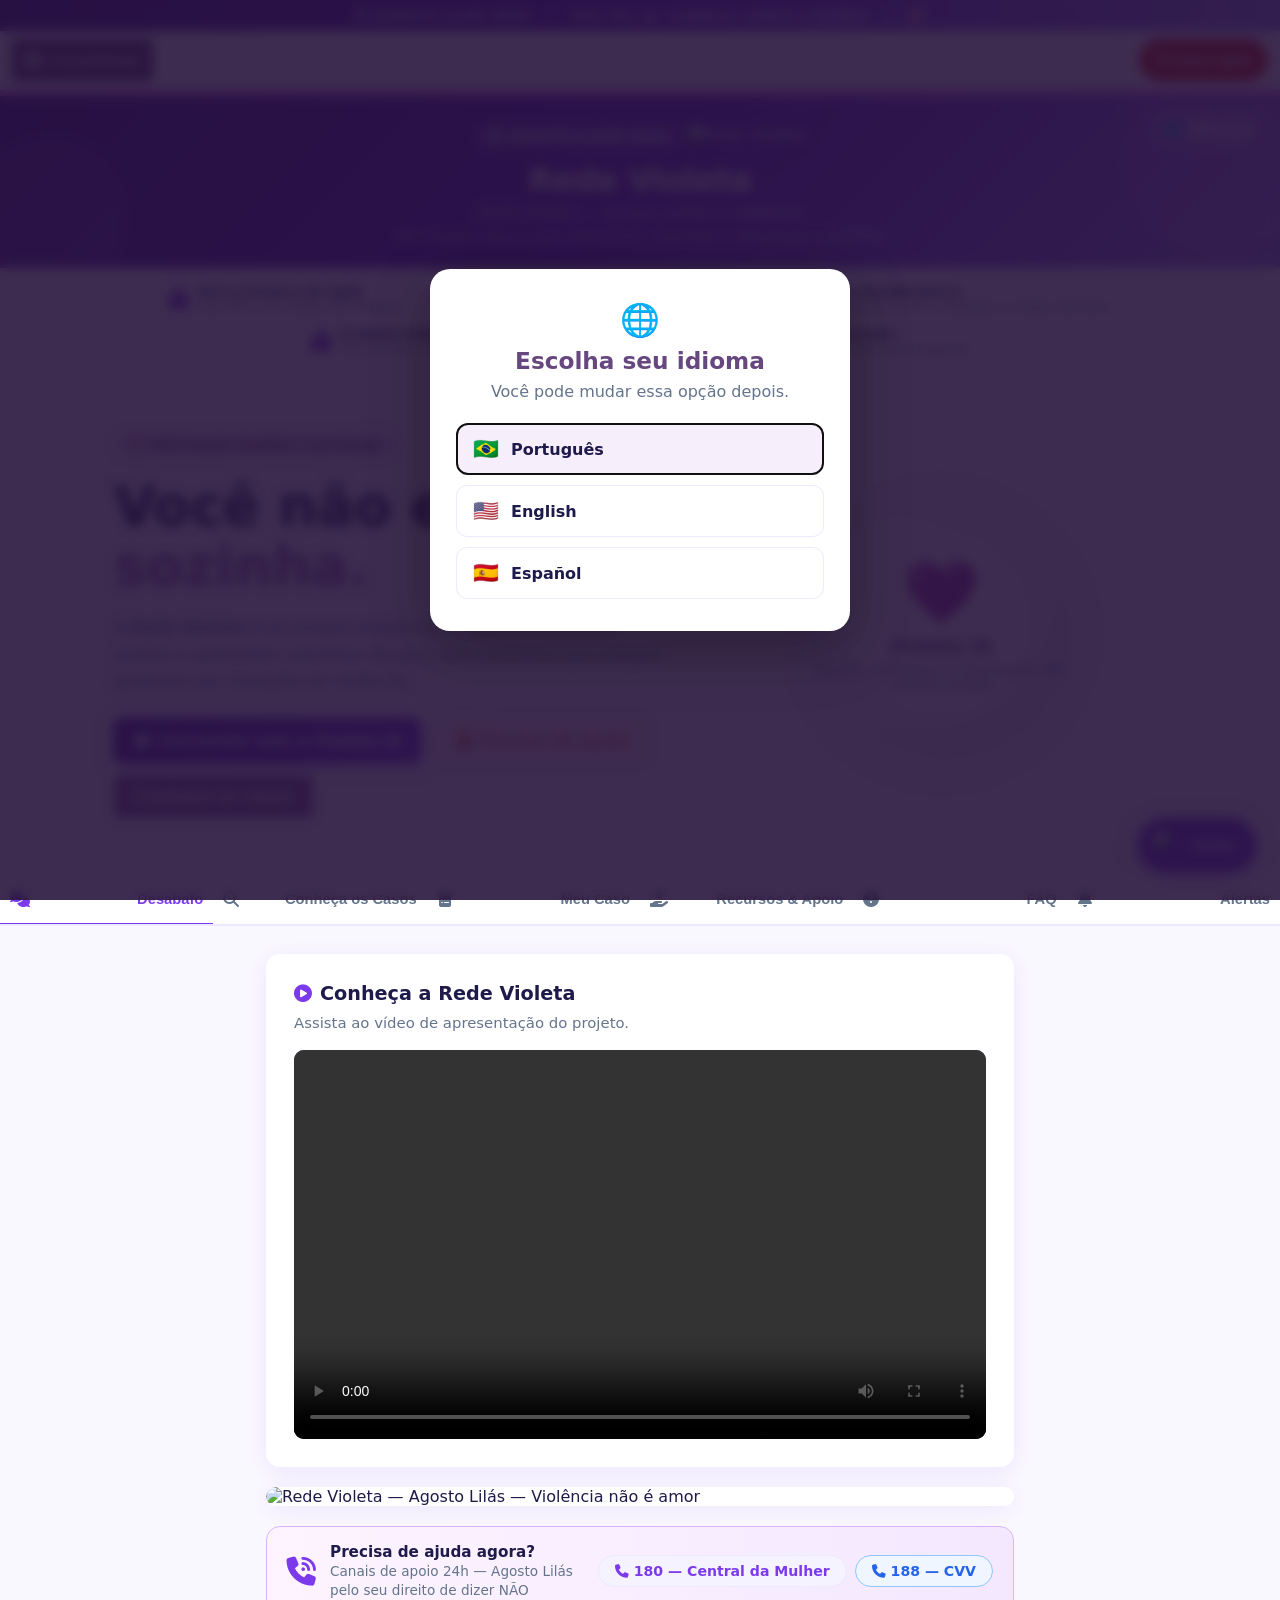
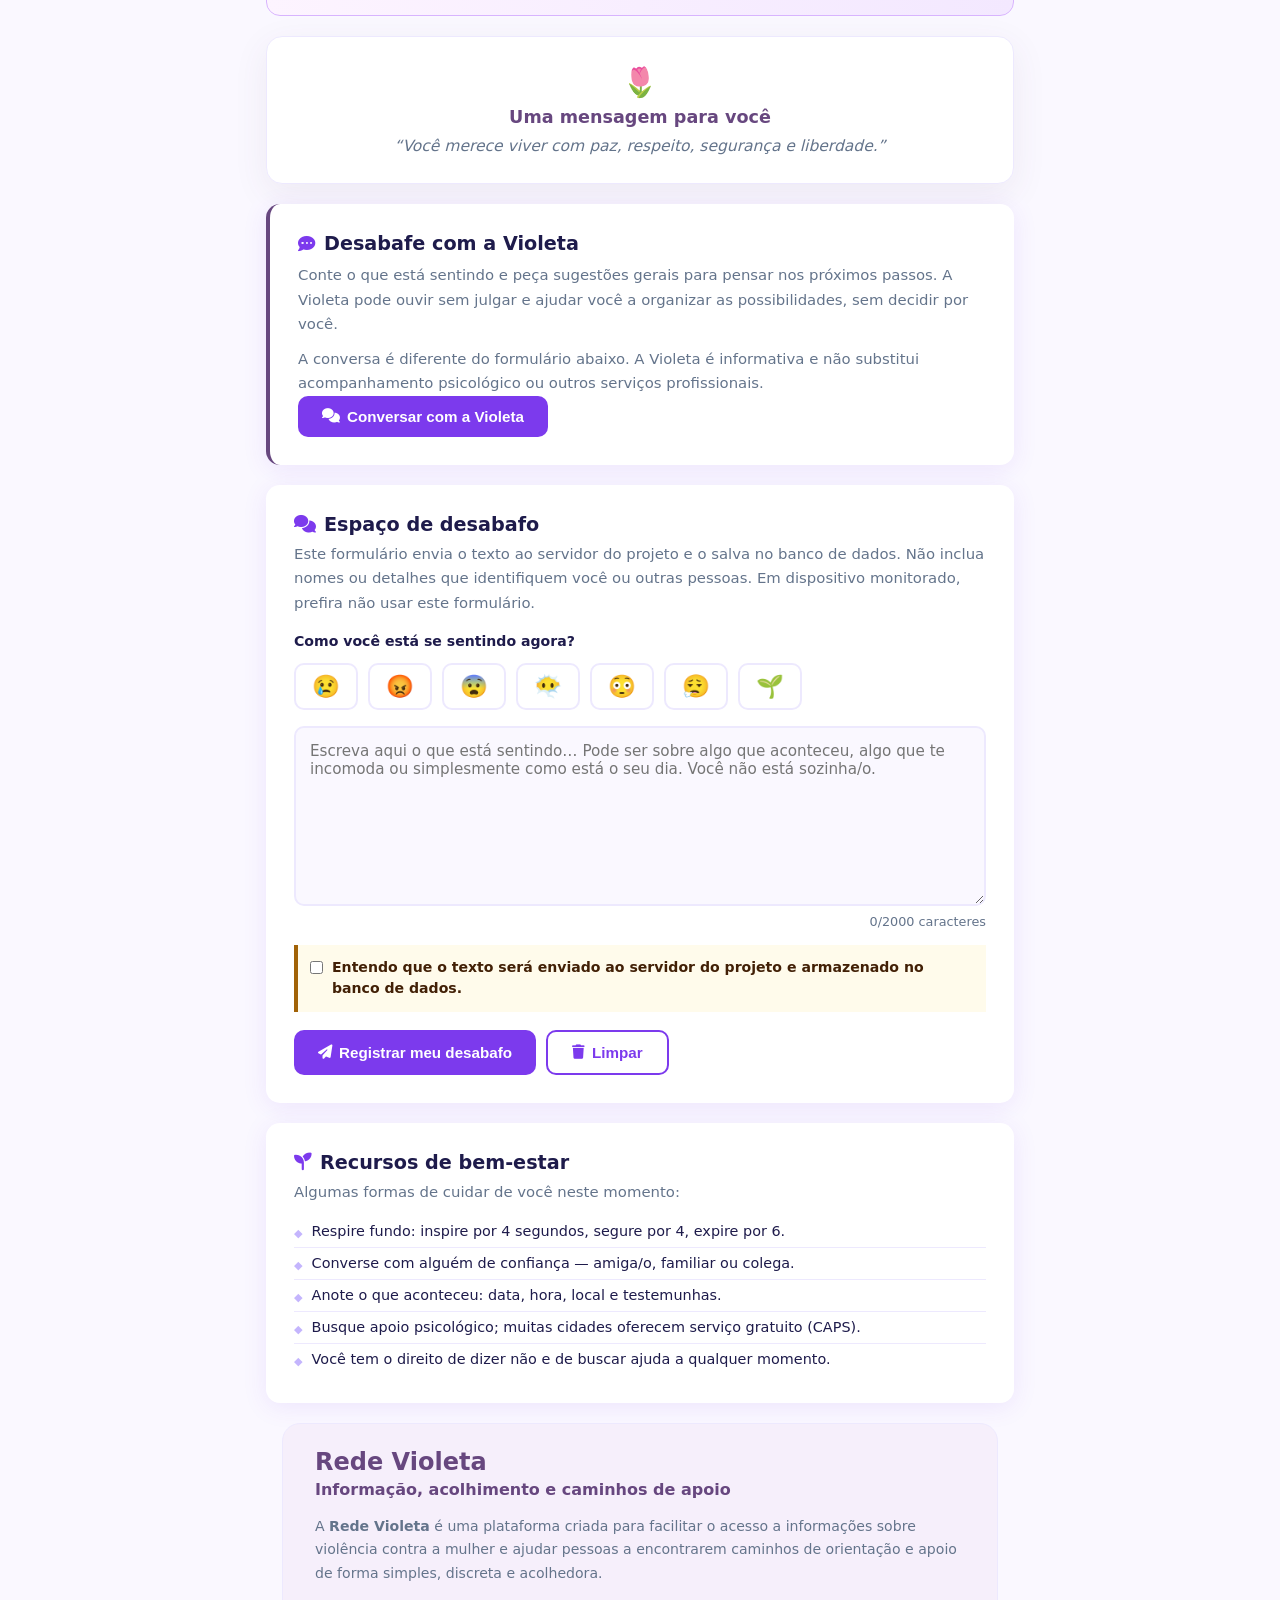
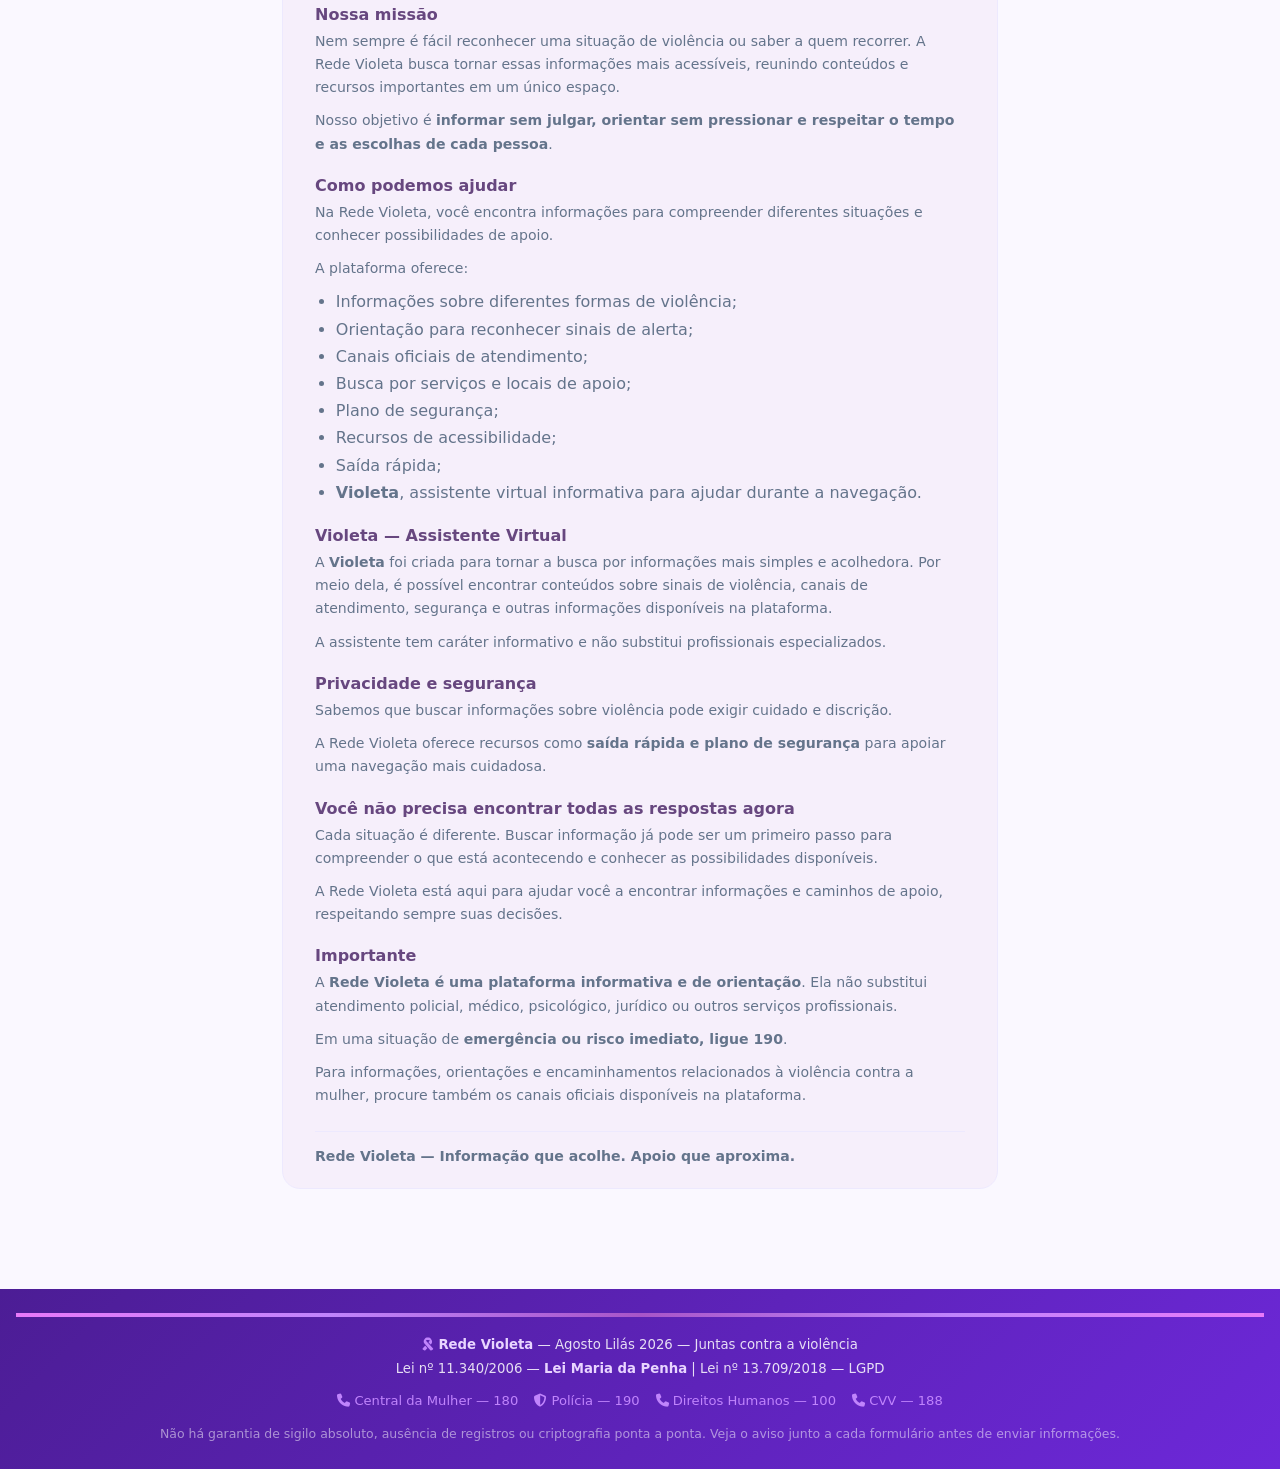
==== commit 8f8b49c2: "Atualiza video da pagina inicial Co-authored-by: Copilot <223556219+Copilot@users.noreply.github.com" ====
--- a/index.html
+++ b/index.html
@@ -223,7 +223,7 @@
       <h2 id="presentationVideoTitle"><i class="fa-solid fa-circle-play" aria-hidden="true"></i> Conheça a Rede Violeta</h2>
       <p>Assista ao vídeo de apresentação do projeto.</p>
       <video class="presentation-video" controls preload="metadata" playsinline aria-labelledby="presentationVideoTitle">
-        <source src="video/violeta.mp4" type="video/mp4" />
+        <source src="video/violeta.MOV" type="video/MOV" />
         Seu navegador não oferece suporte à reprodução de vídeo.
       </video>
     </div>
--- a/style.css
+++ b/style.css
@@ -146,7 +146,7 @@
   transition: color .2s, border-color .2s;
   display: flex;
   align-items: center;
-  justify-content: center;
+  justify-content: space-between;
   gap: 7px;
   white-space: nowrap;
 }
@@ -909,7 +909,9 @@
 .presentation-video {
   display: block;
   width: 100%;
+  height: auto;
   aspect-ratio: 16 / 9;
+  object-fit: contain;
   border-radius: 10px;
   background: #1e1b4b;
 }
@@ -1527,7 +1529,7 @@
   z-index: 10050;
   display: flex;
   align-items: center;
-  justify-content: center;
+  justify-content: space-between;
   flex-wrap: wrap;
   gap: 8px;
   padding: 8px 12px;
@@ -1774,3 +1776,164 @@
 @media (prefers-reduced-motion: reduce) {
   * { animation-duration: .001ms !important; animation-iteration-count: 1 !important; transition-duration: .001ms !important; }
 }
+
+/* ── Ajustes para telas estreitas ── */
+@media (max-width: 600px) {
+  html,
+  body {
+    width: 100%;
+    min-width: 0;
+    overflow-x: hidden;
+  }
+
+  body {
+    margin: 0;
+  }
+
+  .campaign-banner {
+    padding: 8px 10px;
+    font-size: .72rem;
+    line-height: 1.4;
+    overflow-wrap: anywhere;
+  }
+
+  .campaign-banner span { margin: 0 5px; }
+
+  .utility-bar {
+    width: 100%;
+    padding: 8px 10px;
+  }
+
+  .utility-bar button {
+    min-width: 0;
+    flex: 1 1 0;
+  }
+
+  .header-inner {
+    width: 100%;
+    padding: 48px 16px 22px;
+  }
+  .header-logo { width: 104px; }
+  header h1 { font-size: 1.8rem; }
+  header .h1-sub { font-size: .92rem; }
+  header p {
+    max-width: 31rem;
+    margin-left: auto;
+    margin-right: auto;
+    font-size: .86rem;
+    line-height: 1.45;
+  }
+
+  .language-change-btn {
+    left: 50%;
+    right: auto;
+    transform: translateX(-50%);
+    max-width: calc(100% - 20px);
+    font-size: .82rem;
+    white-space: nowrap;
+  }
+
+  .hero {
+    width: 100%;
+    grid-template-columns: 1fr;
+    gap: 28px;
+    padding: 32px 16px;
+  }
+
+  .hero h1 { font-size: clamp(1.9rem, 9vw, 2.6rem); }
+  .hero-art { order: -1; }
+  .hero-art .lilac-circle {
+    margin: 0 auto;
+    max-width: 260px;
+  }
+
+  .hero-buttons {
+    flex-direction: column;
+    align-items: stretch;
+  }
+
+  .btn-ai-hero,
+  .btn-emergency-hero,
+  .btn-cases-hero {
+    width: 100%;
+  }
+
+  .tab-nav {
+    width: 100%;
+    justify-content: flex-start;
+  }
+
+  .tab-btn {
+    flex: 0 0 auto;
+    min-width: 132px;
+    justify-content: center;
+    padding: 14px 10px;
+    font-size: .82rem;
+  }
+
+  main {
+    width: 100%;
+    max-width: none;
+    padding: 20px 10px 44px;
+  }
+
+  .card,
+  .message-card {
+    width: 100%;
+    max-width: none;
+    padding: 20px 16px;
+    margin-bottom: 14px;
+  }
+
+  .card h2 {
+    font-size: 1.08rem;
+    line-height: 1.35;
+  }
+
+  .btn-row { flex-direction: column; }
+  .btn-row .btn {
+    width: 100%;
+    justify-content: center;
+  }
+
+  .trust-strip { padding: 6px 10px; }
+  .trust-item { padding: 9px 4px; }
+  .trust-item div { min-width: 0; }
+  .trust-item strong,
+  .trust-item span { overflow-wrap: anywhere; }
+
+  .ai-fab {
+    right: 12px;
+    bottom: 16px;
+    max-width: calc(100vw - 24px);
+  }
+
+  .ai-panel {
+    right: 8px;
+    bottom: 78px;
+    width: calc(100vw - 16px);
+    max-height: min(500px, calc(100vh - 96px));
+  }
+
+  .support-search-row,
+  .education-grid,
+  .safety-plan-grid,
+  .dashboard-grid {
+    width: 100%;
+  }
+
+  .chart-row {
+    grid-template-columns: minmax(72px, 1fr) minmax(45px, 2fr) 28px;
+    gap: 6px;
+  }
+
+  .form-row,
+  .symptoms-grid,
+  .resource-grid {
+    grid-template-columns: 1fr;
+  }
+
+  .map-container {
+    height: min(450px, 70vh);
+  }
+}
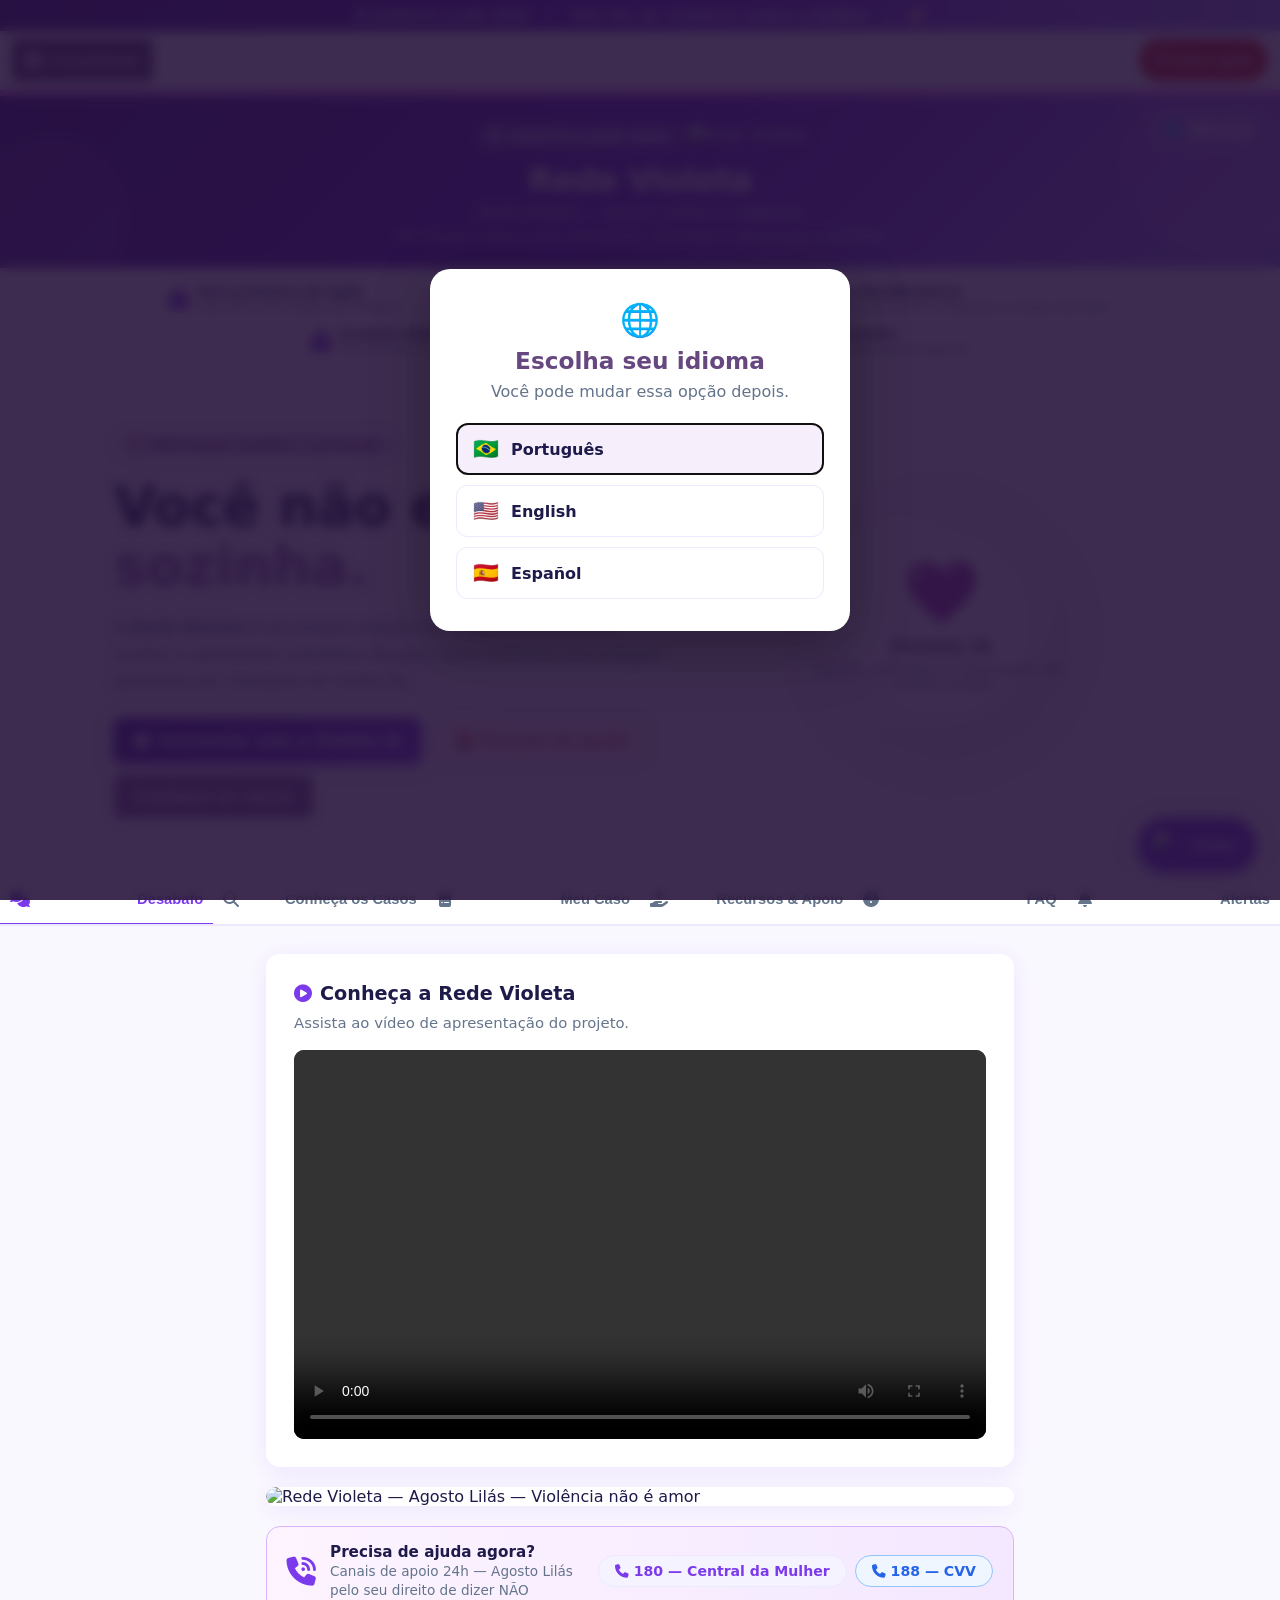
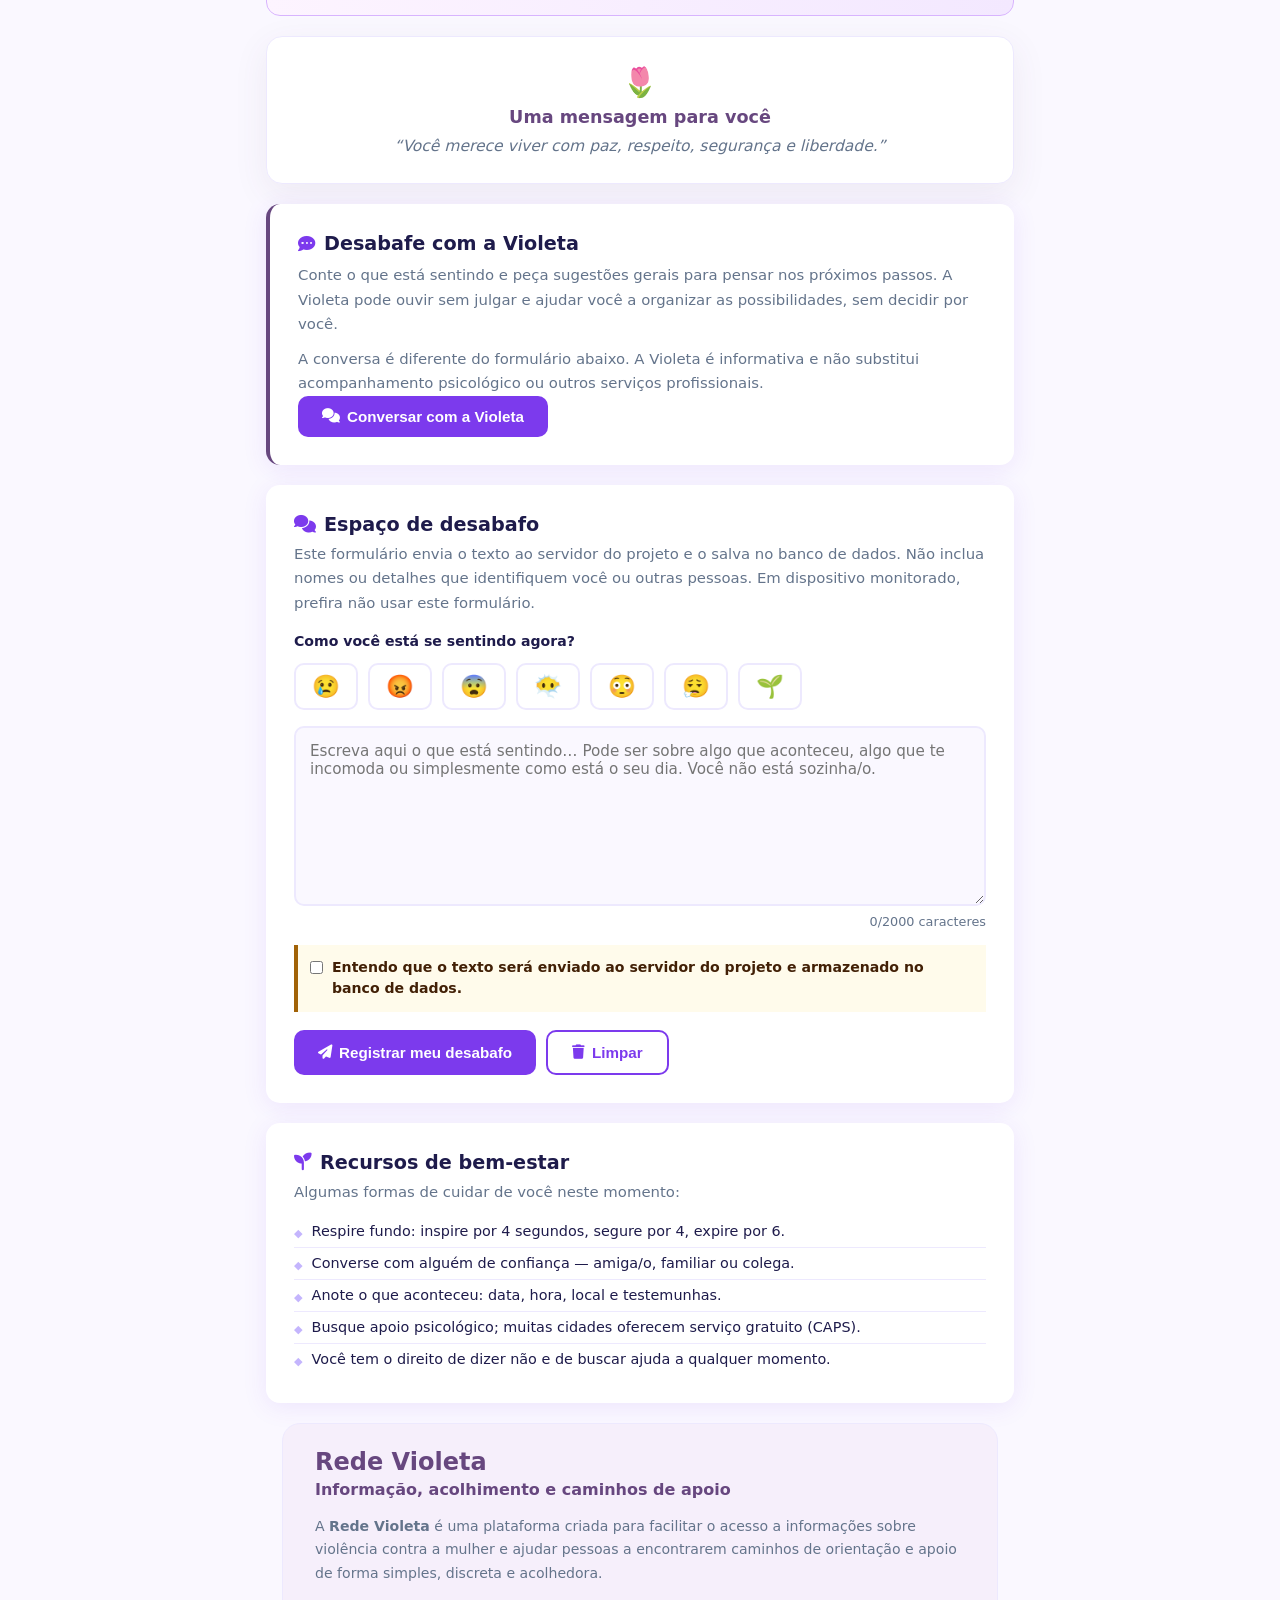
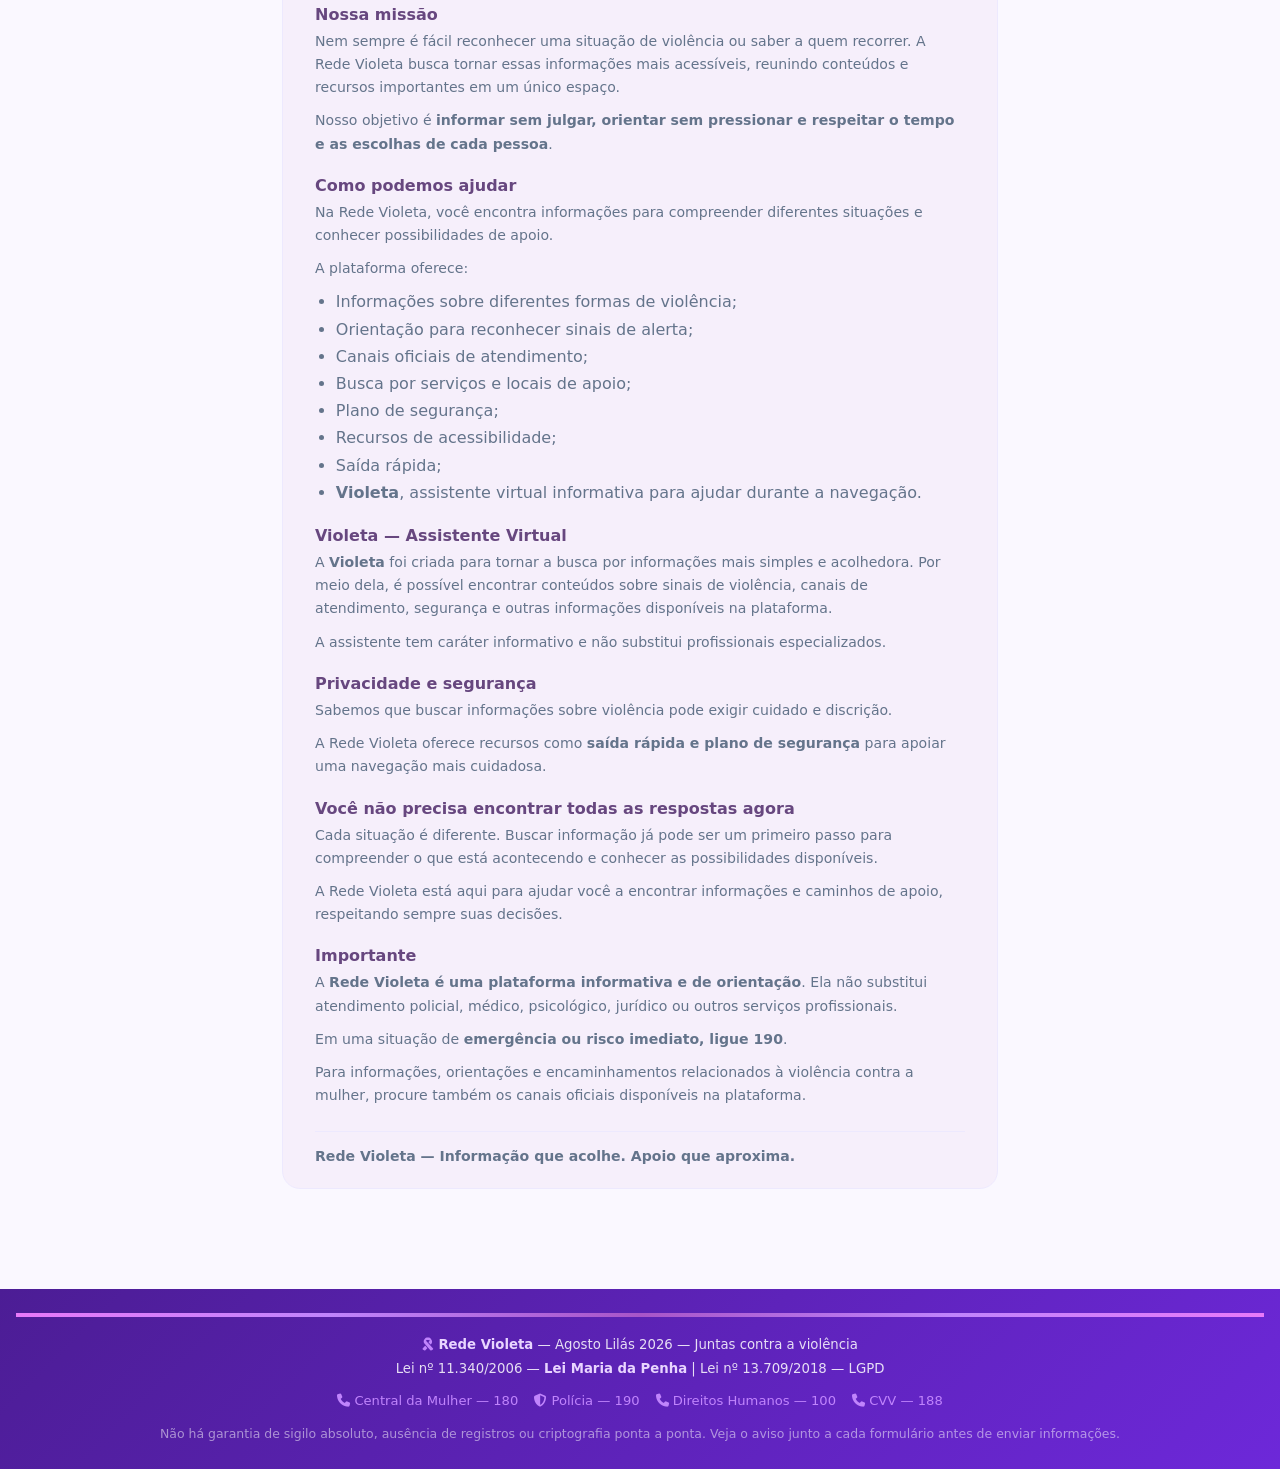
==== commit f12301be: "Mantem video horizontal Co-authored-by: Copilot <223556219+Copilot@users.noreply.github.com>" ====
--- a/index.html
+++ b/index.html
@@ -223,7 +223,7 @@
       <h2 id="presentationVideoTitle"><i class="fa-solid fa-circle-play" aria-hidden="true"></i> Conheça a Rede Violeta</h2>
       <p>Assista ao vídeo de apresentação do projeto.</p>
       <video class="presentation-video" controls preload="metadata" playsinline aria-labelledby="presentationVideoTitle">
-        <source src="video/violeta.MOV" type="video/MOV" />
+        <source src="video/violeta.MOV" type="video/quicktime" />
         Seu navegador não oferece suporte à reprodução de vídeo.
       </video>
     </div>
--- a/style.css
+++ b/style.css
@@ -909,9 +909,9 @@
 .presentation-video {
   display: block;
   width: 100%;
+  aspect-ratio: 16 / 9;
   height: auto;
-  aspect-ratio: 16 / 9;
-  object-fit: contain;
+  object-fit: cover;
   border-radius: 10px;
   background: #1e1b4b;
 }
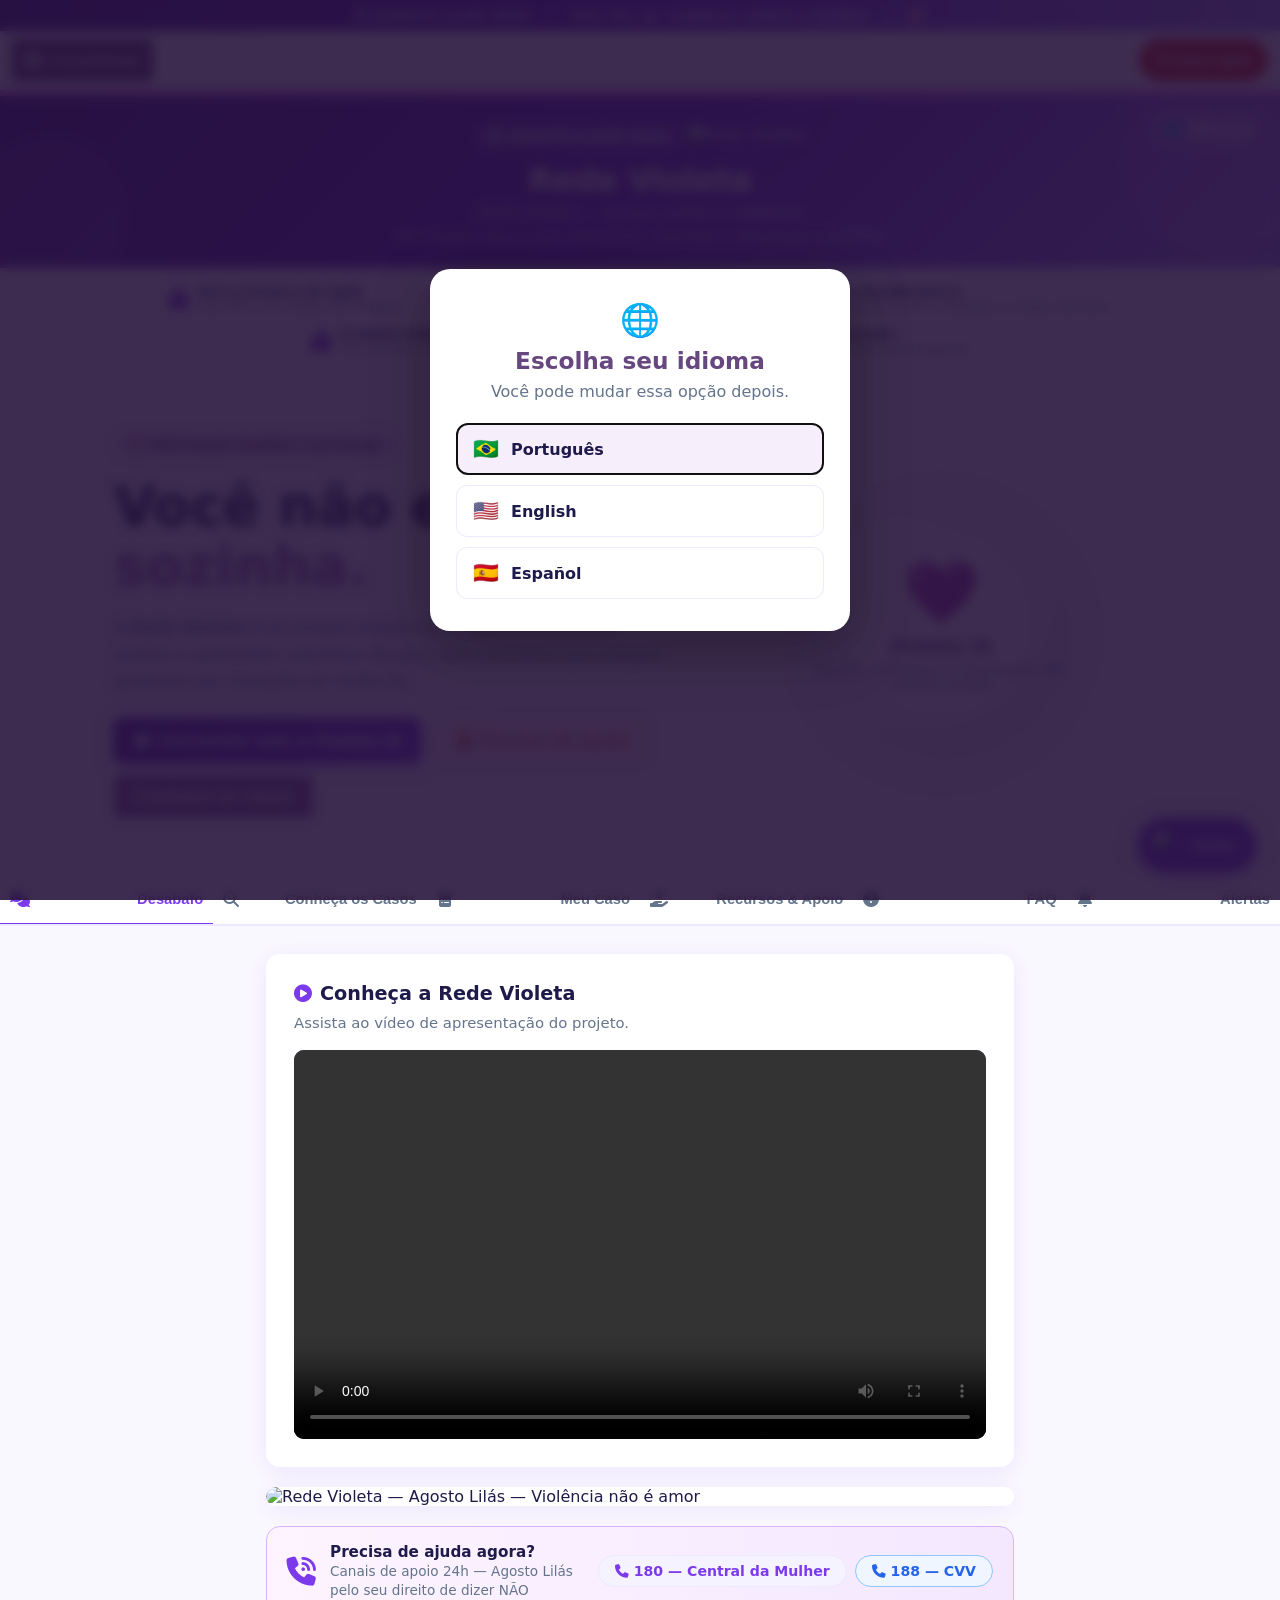
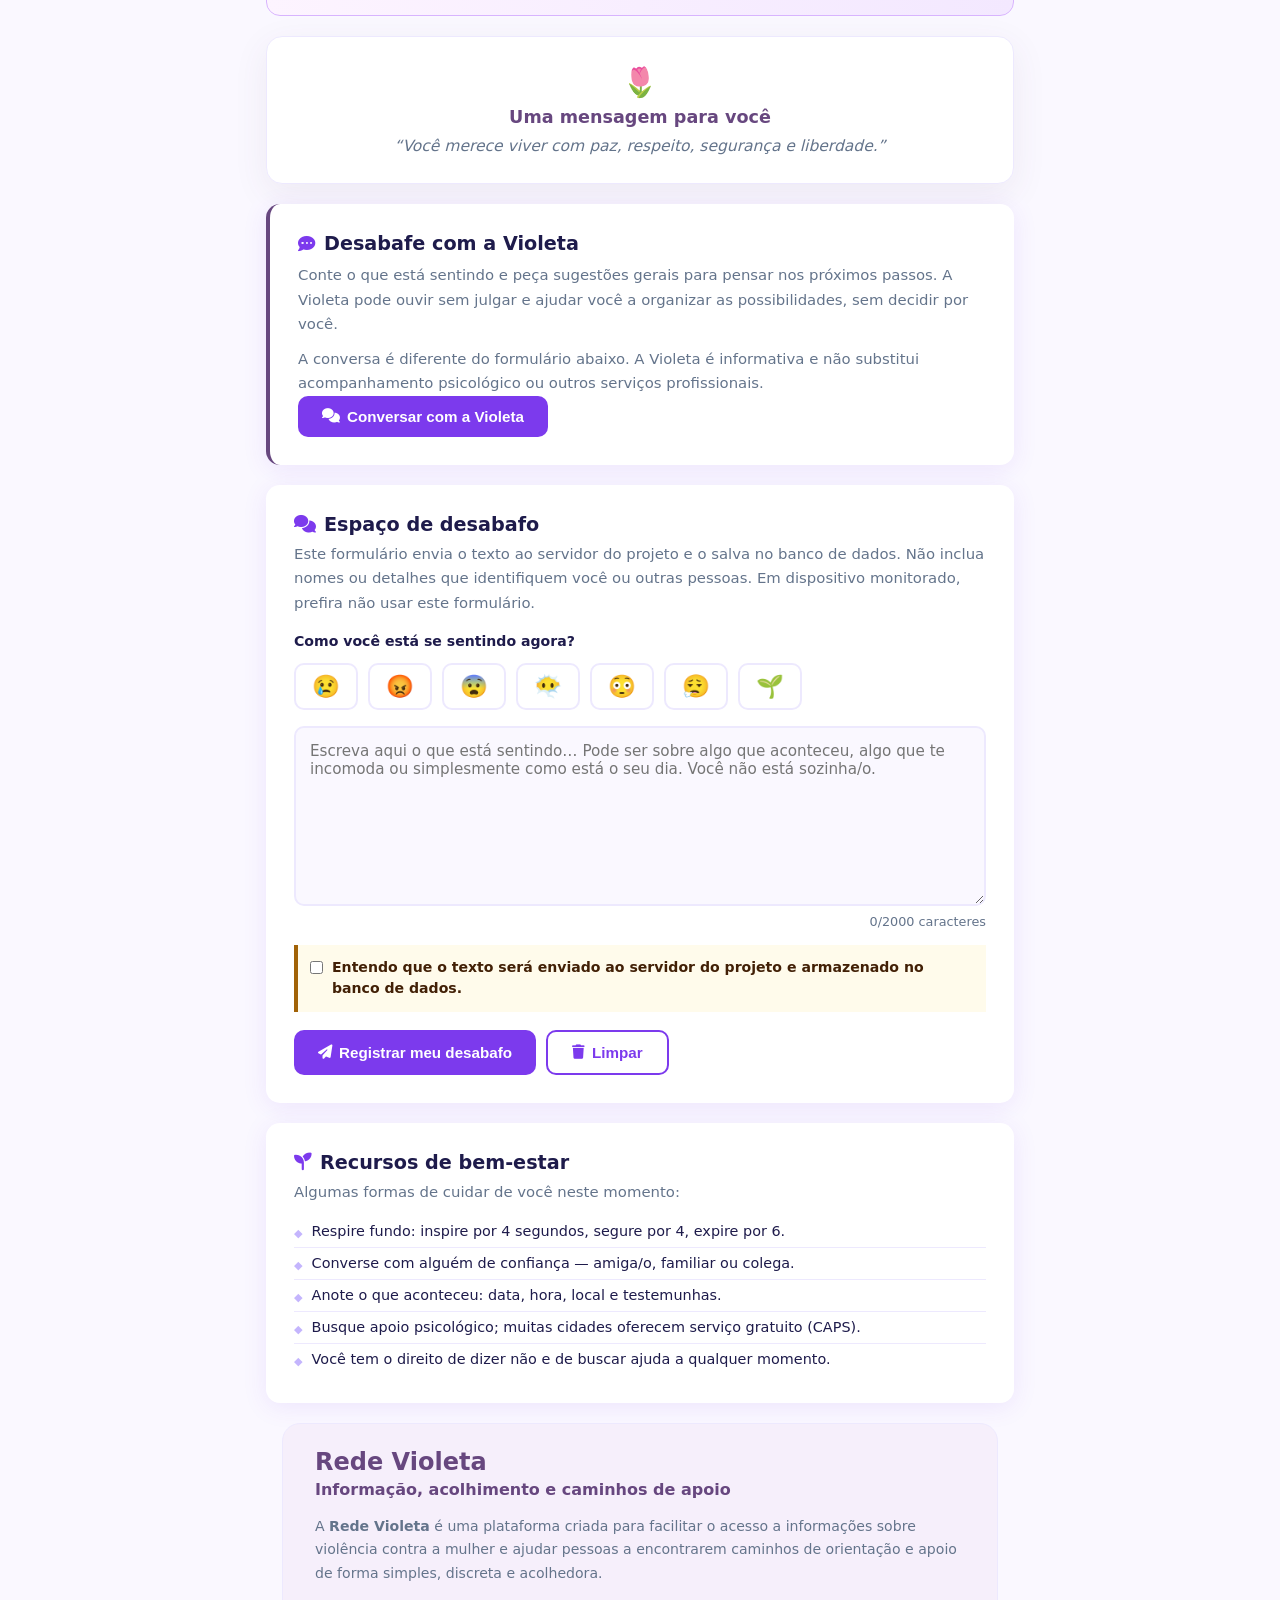
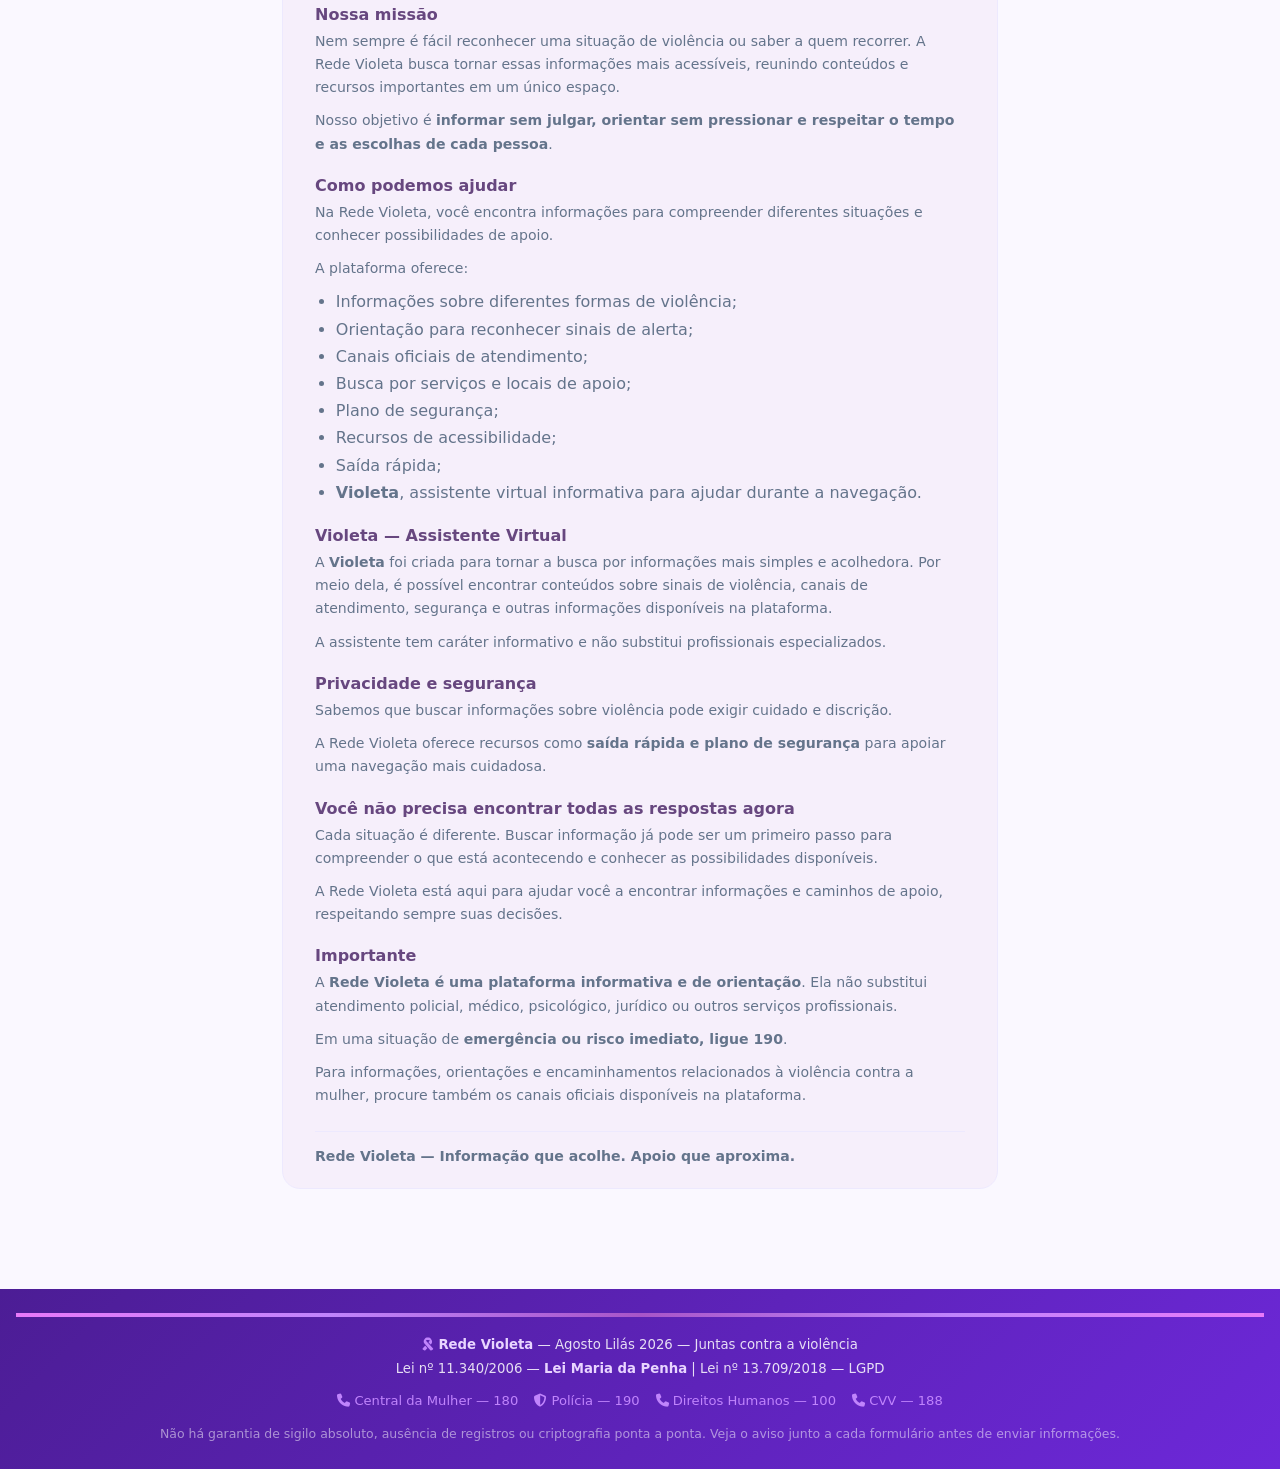
==== commit 41dafecd: "Publica video horizontal compativel Co-authored-by: Copilot <223556219+Copilot@users.noreply.github." ====
--- a/index.html
+++ b/index.html
@@ -223,7 +223,7 @@
       <h2 id="presentationVideoTitle"><i class="fa-solid fa-circle-play" aria-hidden="true"></i> Conheça a Rede Violeta</h2>
       <p>Assista ao vídeo de apresentação do projeto.</p>
       <video class="presentation-video" controls preload="metadata" playsinline aria-labelledby="presentationVideoTitle">
-        <source src="video/violeta.MOV" type="video/quicktime" />
+        <source src="video/violeta.mp4" type="video/mp4" />
         Seu navegador não oferece suporte à reprodução de vídeo.
       </video>
     </div>
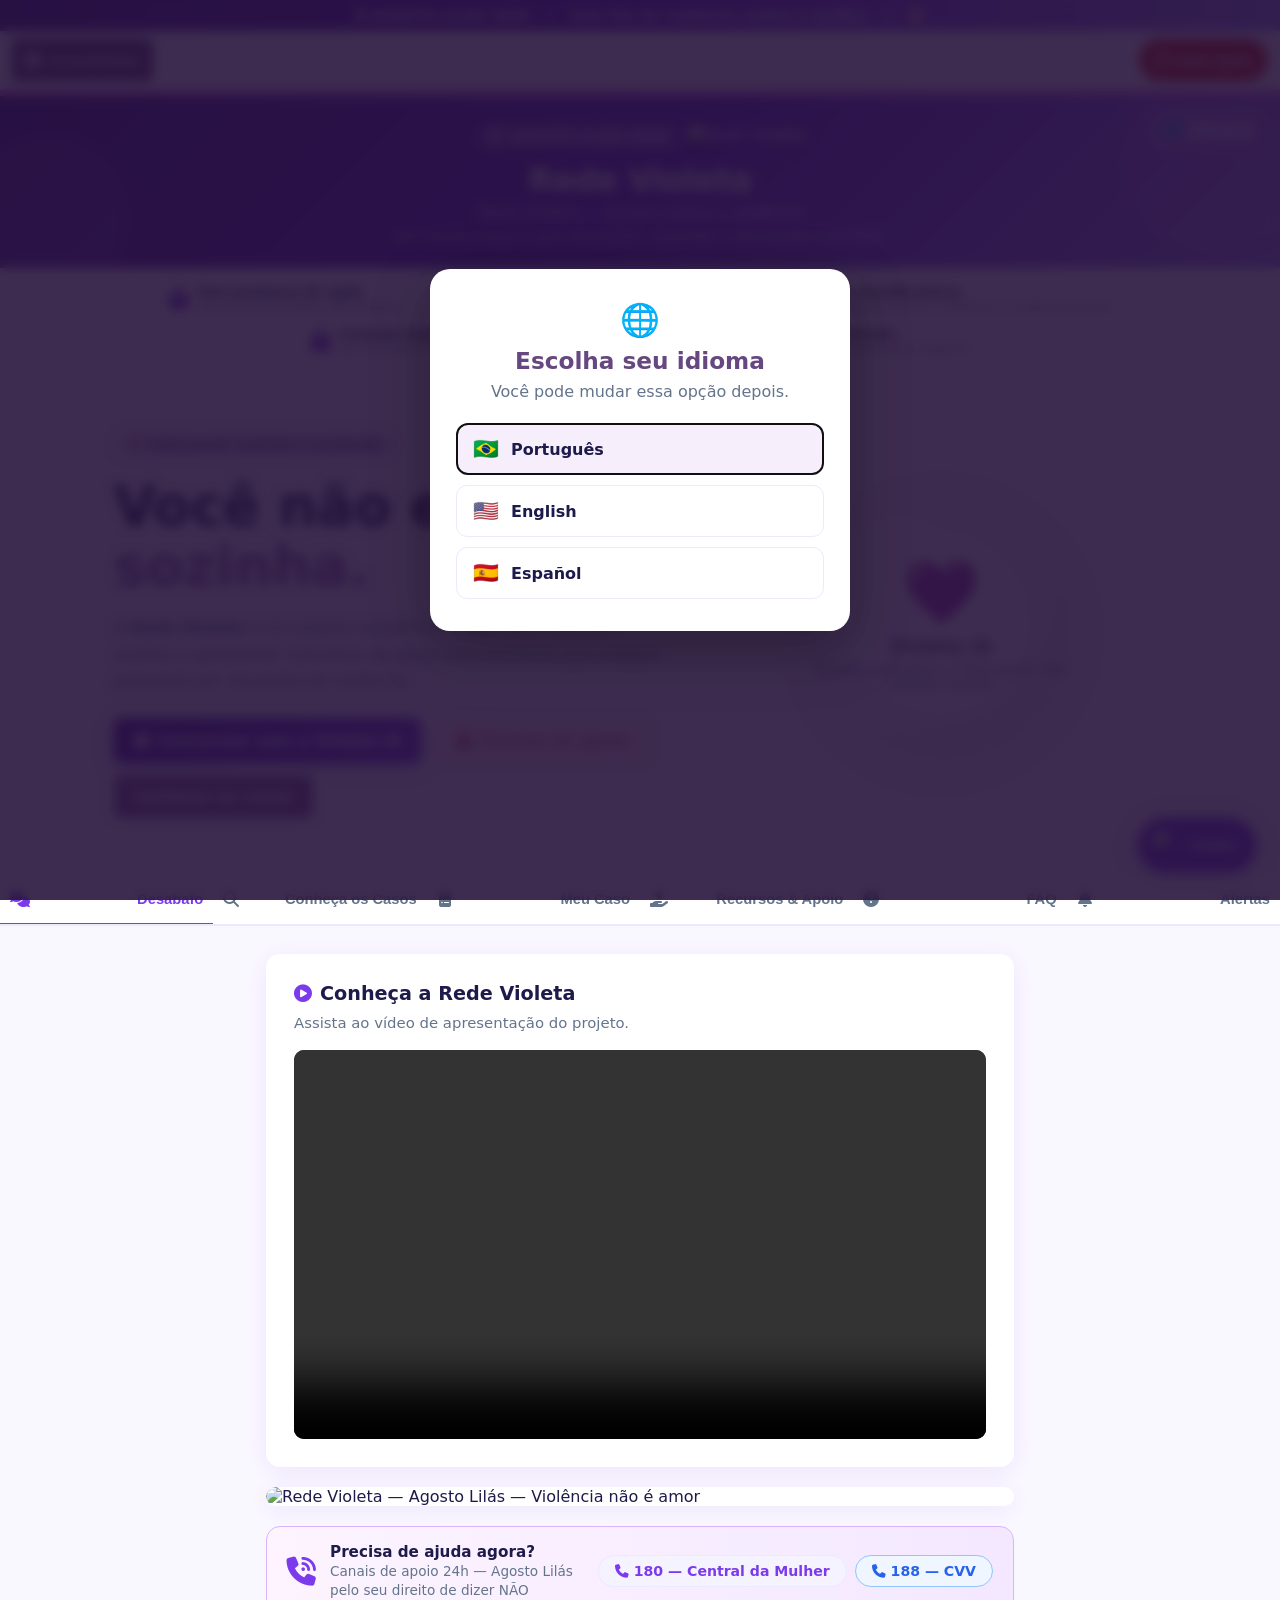
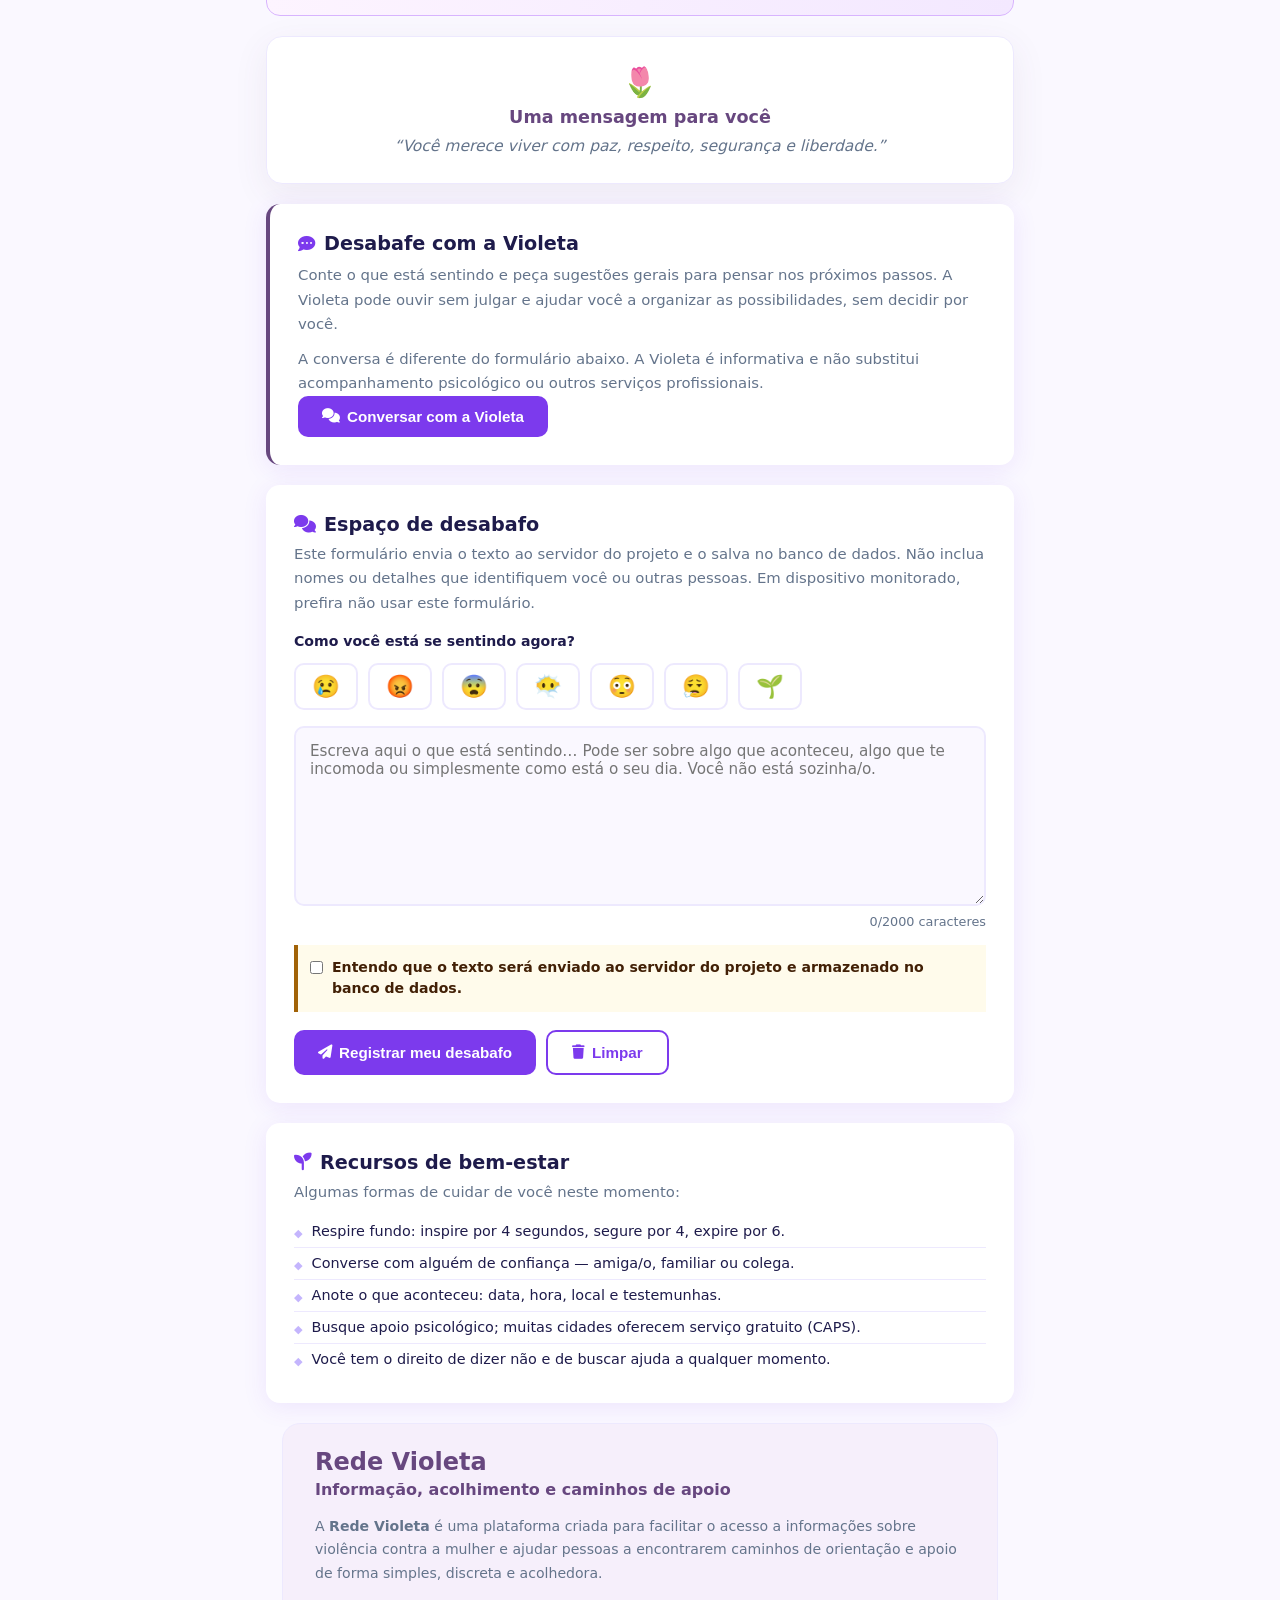
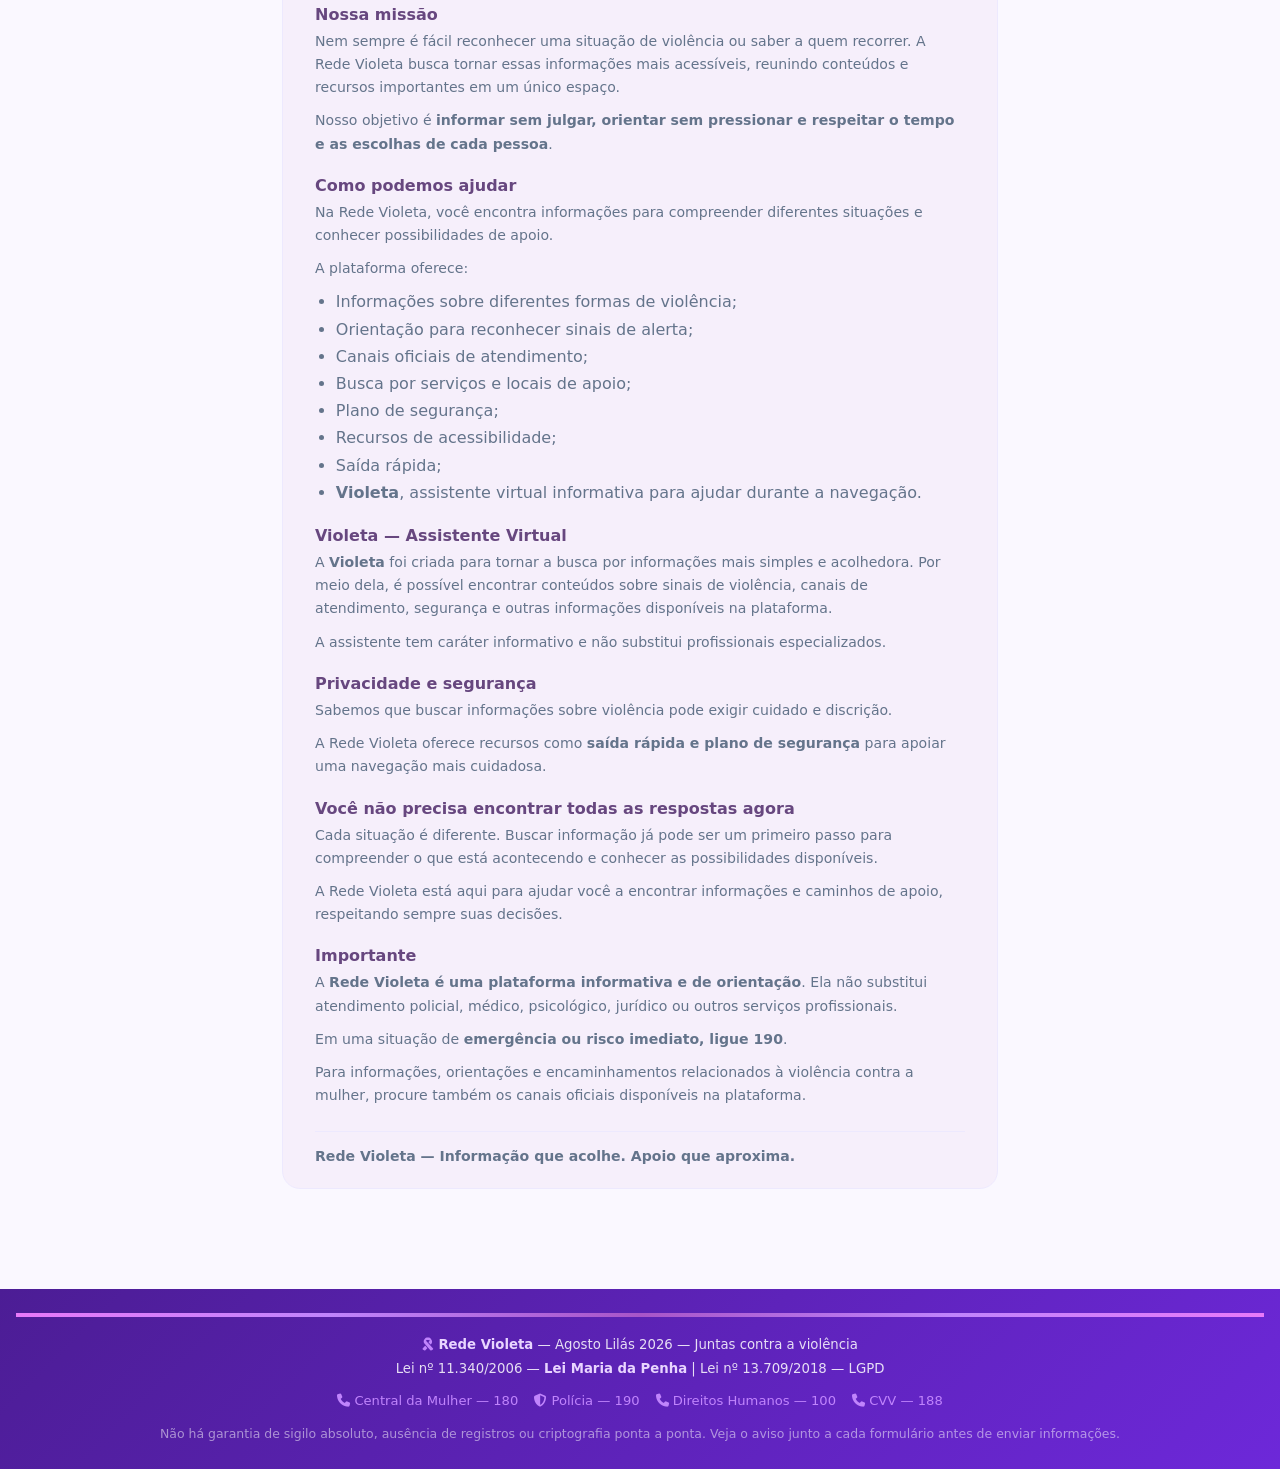
==== commit 0e403377: "Corrige carregamento das imagens dos casos Co-authored-by: Copilot <223556219+Copilot@users.noreply." ====
--- a/index.html
+++ b/index.html
@@ -344,6 +344,7 @@
           <span class="case-year-badge">1976</span>
           <h3>Ângela Diniz</h3>
           <p>A socialite mineira foi assassinada pelo então namorado. O julgamento provocou grande debate social sobre a culpabilização da vítima e impulsionou discussões importantes sobre a violência contra mulheres.</p>
+          <img class="case-image" src="img/Ângela_Diniz_1976.jpg" alt="Fotografia de Ângela Diniz" />
           <div class="case-msg-box">💜 O caso contribuiu para debates históricos sobre violência contra mulheres e sobre argumentos que culpabilizam vítimas.</div>
         </article>
 
@@ -351,6 +352,7 @@
           <span class="case-year-badge">1992</span>
           <h3>Daniella Perez</h3>
           <p>A atriz e bailarina foi assassinada em 1992. O caso provocou grande mobilização social e a participação de sua mãe, Gloria Perez, em mudanças na legislação penal.</p>
+          <img class="case-image" src="img/Daniella%20Perez.jpg" alt="Fotografia de Daniella Perez" />
           <div class="case-msg-box">💜 O caso mostra como a mobilização social pode contribuir para mudanças importantes na legislação.</div>
         </article>
 
@@ -358,6 +360,7 @@
           <span class="case-year-badge">2008</span>
           <h3>Eloá Pimentel</h3>
           <p>Aos 15 anos, Eloá foi mantida em cárcere privado pelo ex-namorado em Santo André, SP. O caso teve grande repercussão nacional e o agressor foi condenado a 98 anos e 8 meses.</p>
+          <img class="case-image" src="img/Elo%C3%A1%20Pimentel.jpg" alt="Fotografia de Eloá Pimentel" />
           <div class="case-msg-box">💜 O caso reforça a importância de reconhecer situações de controle e ameaça e buscar ajuda.</div>
         </article>
 
@@ -365,6 +368,7 @@
           <span class="case-year-badge">2010</span>
           <h3>Eliza Samudio</h3>
           <p>Eliza desapareceu em 2010. O caso envolveu o então goleiro Bruno Fernandes e teve grande repercussão nacional, evidenciando a importância de redes de proteção.</p>
+          <img class="case-image" src="img/Eliza%20Samudio.jpg" alt="Fotografia de Eliza Samudio" />
           <div class="case-msg-box">💜 A história reforça a importância de redes de proteção e de canais para pedir ajuda.</div>
         </article>
 
@@ -372,6 +376,7 @@
           <span class="case-year-badge">2010</span>
           <h3>Mércia Nakashima</h3>
           <p>A advogada foi assassinada em 2010. O caso foi julgado pelo Tribunal do Júri de Guarulhos — primeiro julgamento televisionado ao vivo no Brasil. O agressor foi condenado a 22 anos e 8 meses.</p>
+          <img class="case-image" src="img/M%C3%A9rcia%20Nakashima.jpg" alt="Fotografia de Mércia Nakashima" />
           <div class="case-msg-box">💜 O caso evidencia a importância da investigação, da Justiça e do acolhimento às famílias das vítimas.</div>
         </article>
 
--- a/style.css
+++ b/style.css
@@ -1121,6 +1121,15 @@
   padding: 20px;
   box-shadow: 0 7px 25px rgba(91,62,108,.06);
   transition: .25s;
+}
+.case-image {
+  display: block;
+  width: 120px;
+  height: 120px;
+  object-fit: cover;
+  object-position: center;
+  border-radius: 10px;
+  margin: 14px auto;
 }
 .simple-case-card:hover { transform: translateY(-3px); border-color: var(--lilac); }
 .case-year-badge {
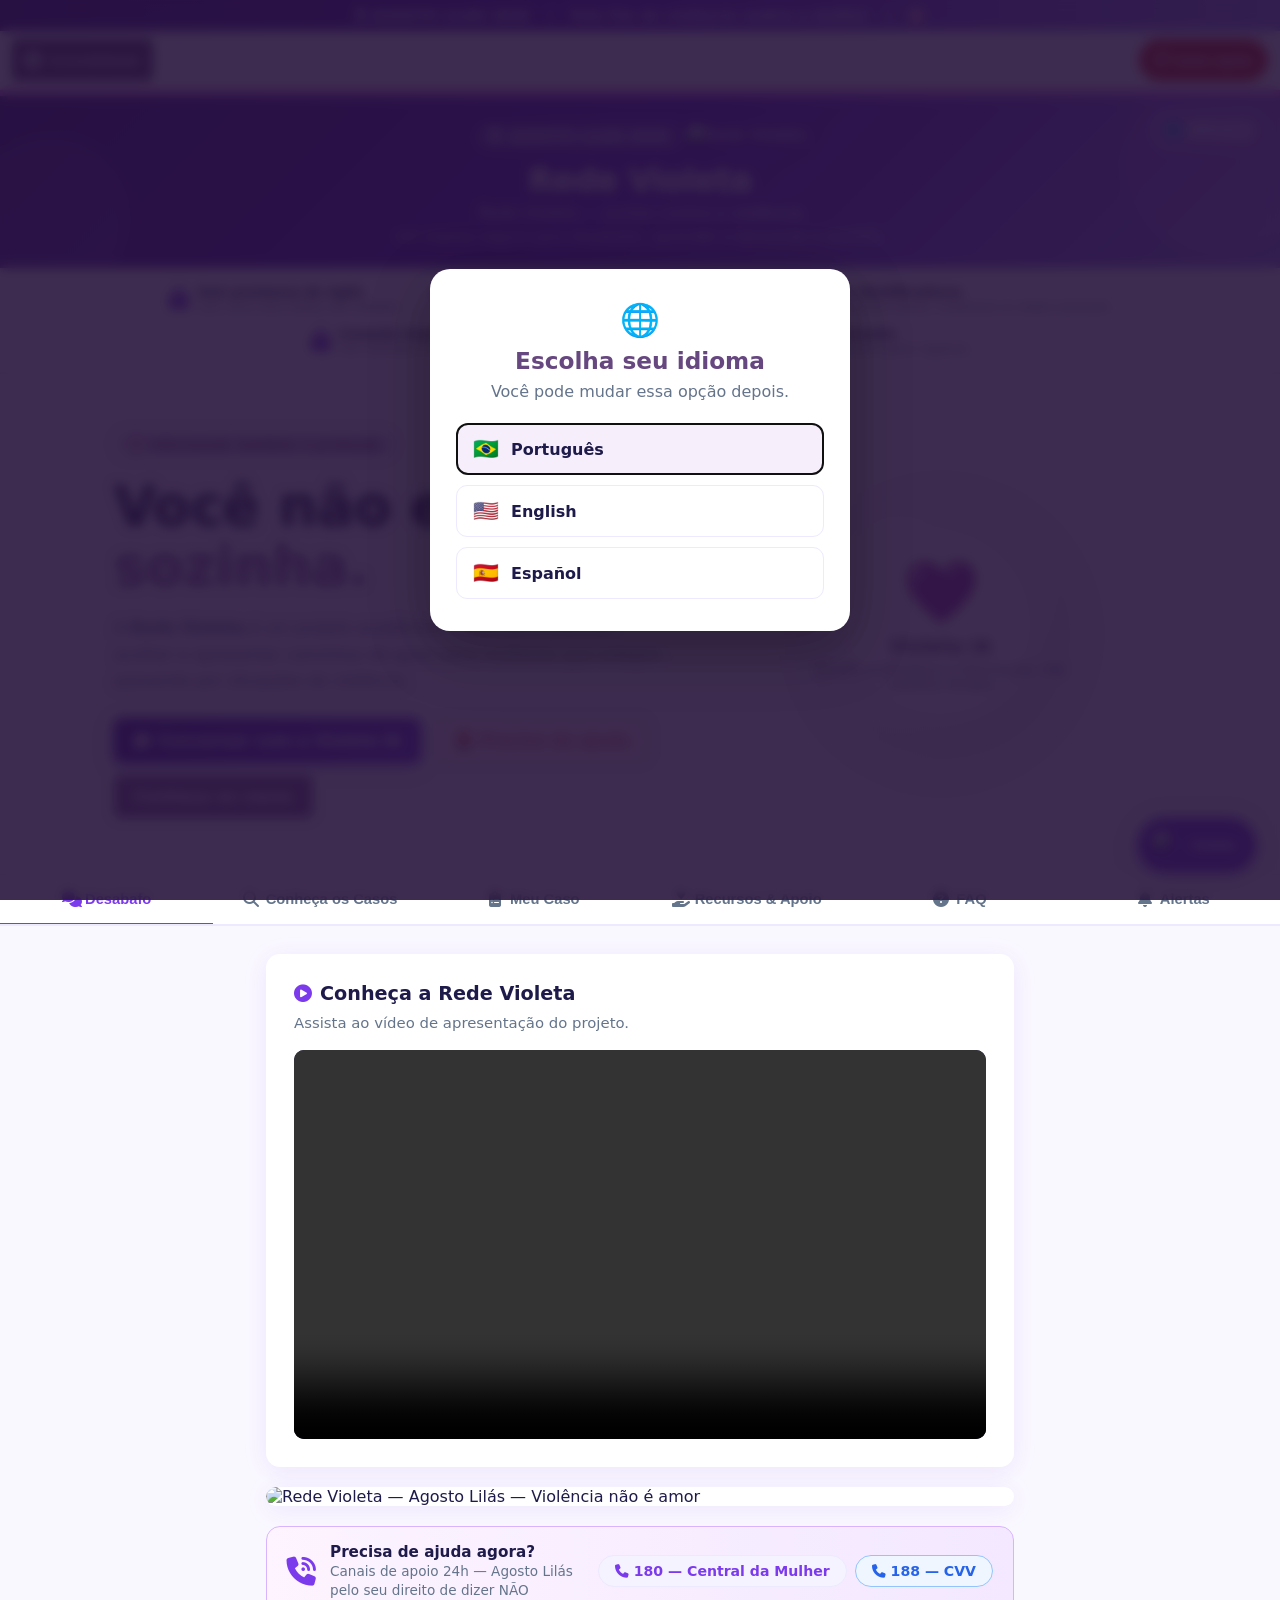
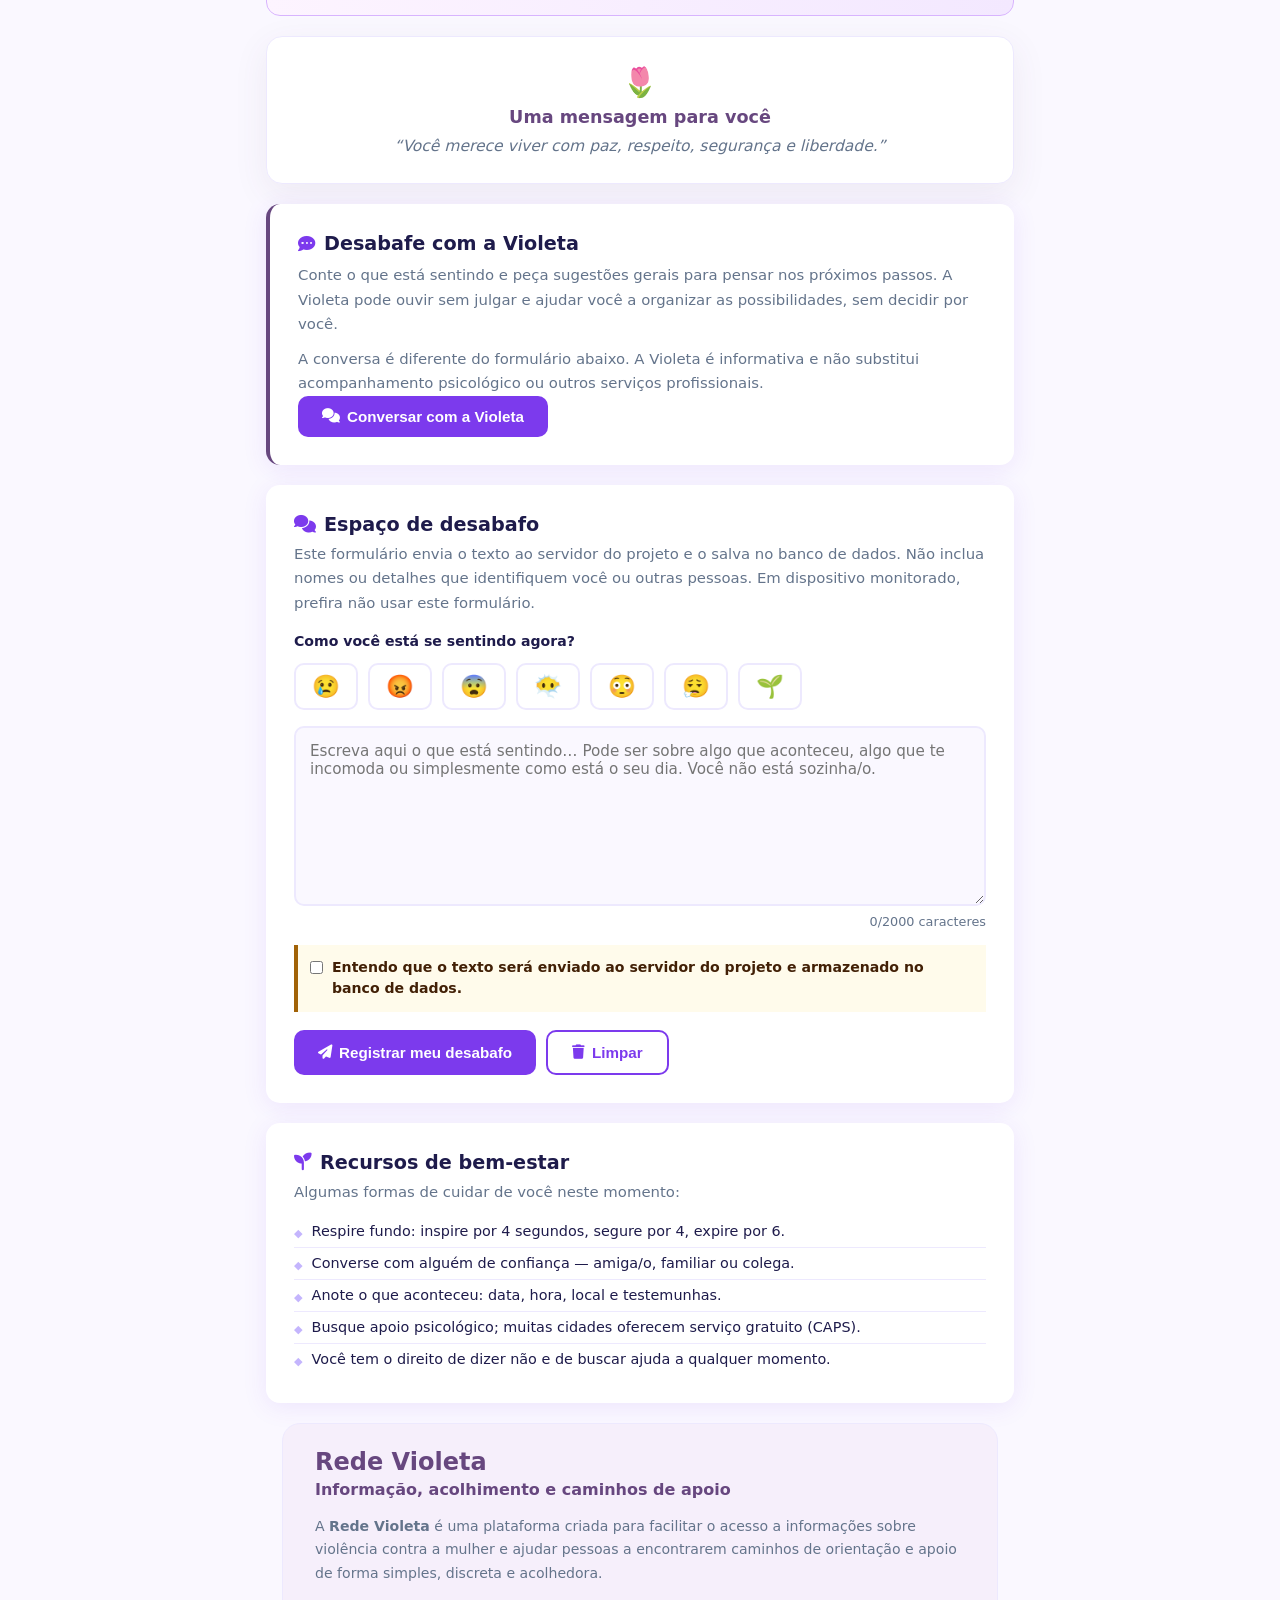
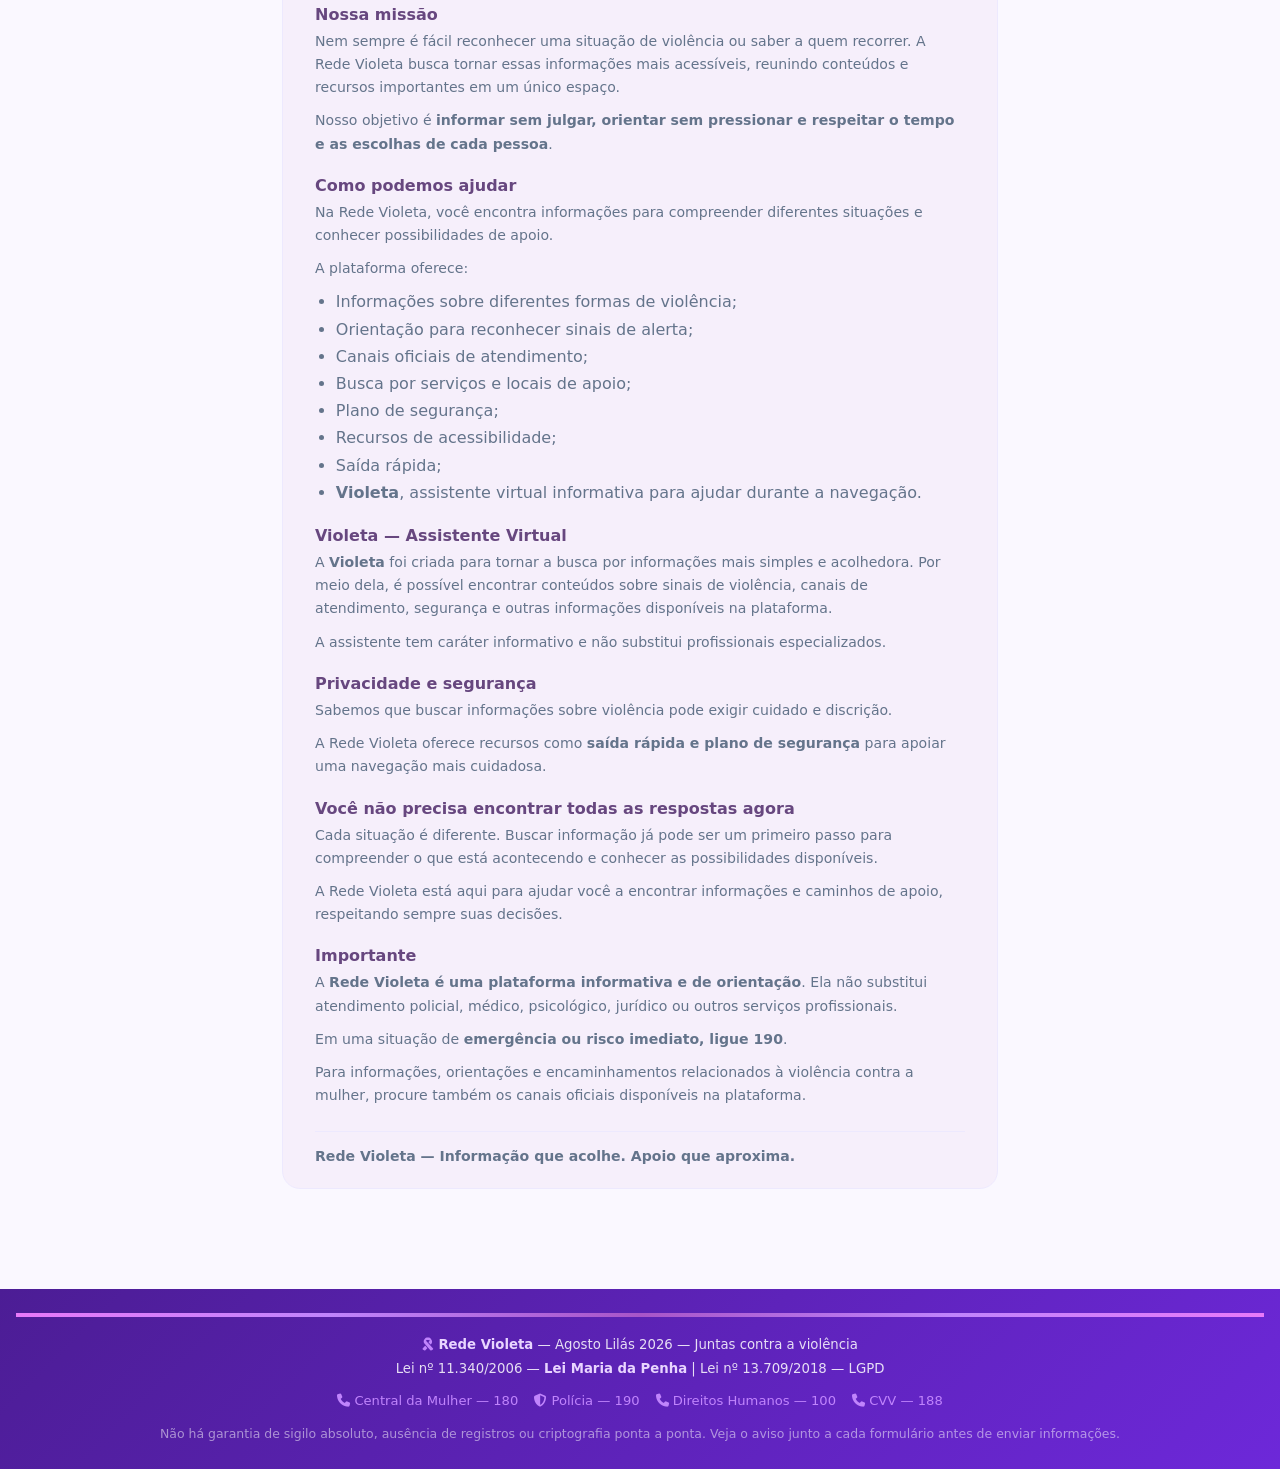
==== commit 24993656: "Remove requisito de chave do mapa Co-authored-by: Copilot <223556219+Copilot@users.noreply.github.co" ====
--- a/index.html
+++ b/index.html
@@ -5,7 +5,7 @@
   <meta name="viewport" content="width=device-width, initial-scale=1.0" />
   <title>Rede Violeta</title>
   <meta http-equiv="Content-Security-Policy" content="default-src 'self'; script-src 'self' 'unsafe-inline' https://unpkg.com; style-src 'self' 'unsafe-inline' https://unpkg.com https://cdnjs.cloudflare.com; font-src 'self' https://cdnjs.cloudflare.com data:; img-src 'self' data: blob: https:; media-src 'self'; connect-src 'self' https: http://localhost:* http://127.0.0.1:*; object-src 'none'; base-uri 'self'; form-action 'self'" />
-  <meta name="referrer" content="no-referrer" />
+  <meta name="referrer" content="strict-origin-when-cross-origin" />
   <meta name="theme-color" content="#6b4d5b" />
   <meta name="description" content="Informações educativas e caminhos de apoio. Em emergência, ligue 190." />
   <link rel="manifest" href="manifest.webmanifest" />
--- a/style.css
+++ b/style.css
@@ -146,7 +146,7 @@
   transition: color .2s, border-color .2s;
   display: flex;
   align-items: center;
-  justify-content: space-between;
+  justify-content: center;
   gap: 7px;
   white-space: nowrap;
 }
@@ -159,6 +159,7 @@
 
 /* ── Content ── */
 main { max-width: 780px; margin: 0 auto; padding: 28px 16px 60px; }
+main img, main video { display: block; max-width: 100%; margin-inline: auto; }
 .tab-pane { display: none; }
 .tab-pane.active { display: block; animation: fadeIn .3s ease; }
 @keyframes fadeIn { from { opacity: 0; transform: translateY(8px); } to { opacity: 1; transform: translateY(0); } }
@@ -555,7 +556,7 @@
 
 /* ── Scrollbar ── */
 ::-webkit-scrollbar { width: 6px; }
-::-webkit-scrollbar-track { background: #f1f1f1; }
+::-webkit-scrollbar-track { background: var(--lilac-light); }
 ::-webkit-scrollbar-thumb { background: #c084fc; border-radius: 999px; }
 
 /* ── Utilitários ── */
@@ -909,11 +910,13 @@
 .presentation-video {
   display: block;
   width: 100%;
+  max-width: 100%;
   aspect-ratio: 16 / 9;
   height: auto;
   object-fit: cover;
   border-radius: 10px;
   background: #1e1b4b;
+  margin-inline: auto;
 }
 .banner-card { padding: 0; overflow: hidden; }
 .banner-img  { width: 100%; height: auto; display: block; border-radius: var(--radius); }
@@ -1122,10 +1125,12 @@
   box-shadow: 0 7px 25px rgba(91,62,108,.06);
   transition: .25s;
 }
-.case-image {
+.simple-case-card > .case-image {
   display: block;
   width: 120px;
   height: 120px;
+  max-width: 120px;
+  flex: 0 0 120px;
   object-fit: cover;
   object-position: center;
   border-radius: 10px;
@@ -1152,6 +1157,20 @@
   color: var(--purple-dark);
   font-size: .82rem;
   font-weight: 600;
+}
+@media (min-width: 601px) {
+  .simple-case-card {
+    display: flex;
+    flex-direction: column;
+  }
+  .simple-case-card > .case-image {
+    margin: auto auto 14px;
+  }
+  .case-msg-box {
+    display: flex;
+    align-items: center;
+    min-height: 72px;
+  }
 }
 .cases-note {
   margin-top: 18px;
